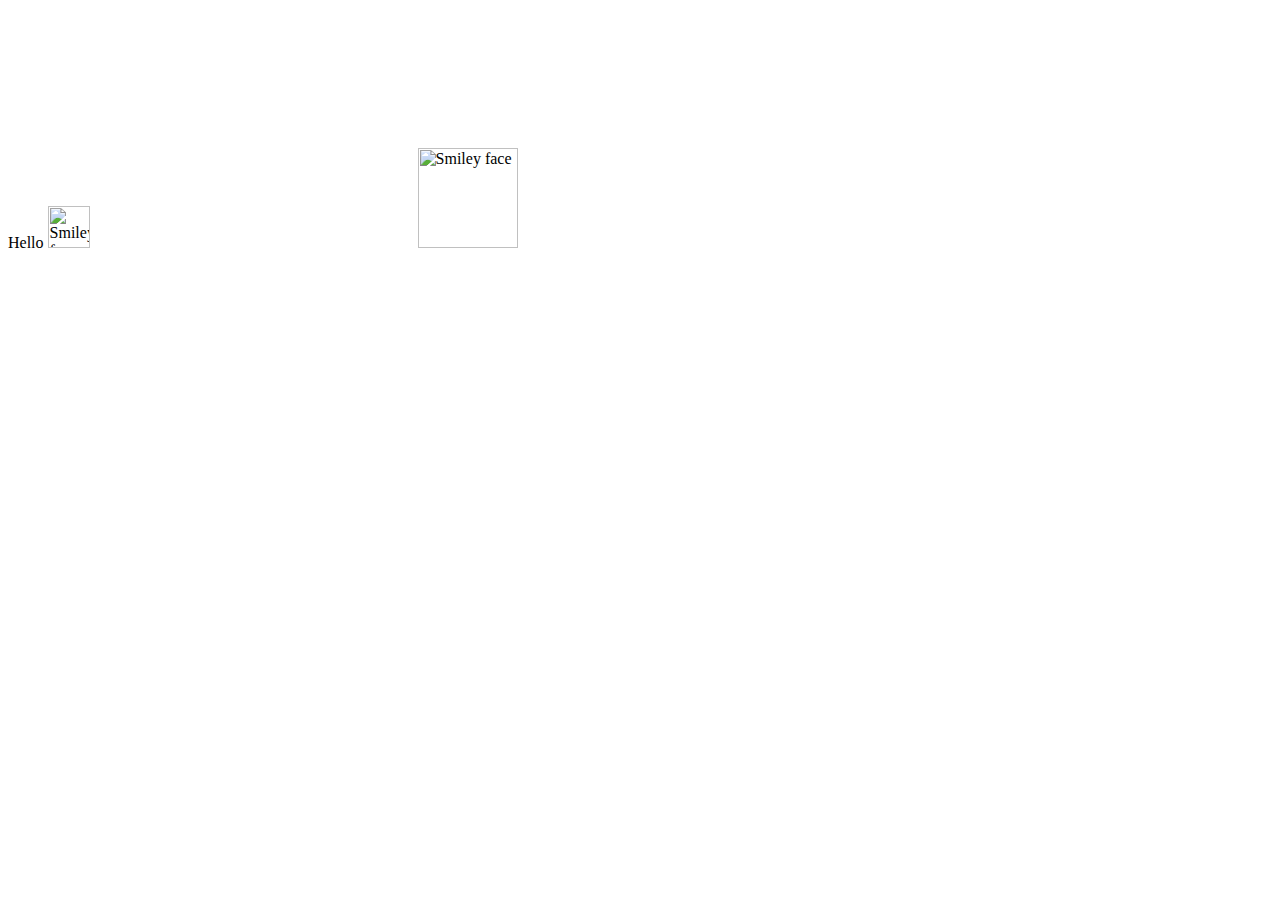
==== www/index.html @ 1d8e43df "like H" ====
<html>
<head>
<title>test</title>
<meta http-equiv="Content-Security-Policy" content="default-src 'self' data:; img-src *; media-src *; frame-src *" />

</head>
<body>

Hello
<img src="images/smiley.png" alt="Smiley face" width="42" height="42">

<video width="320" height="240">
  <source src="https://www.w3schools.com/html/mov_bbb.mp4" type="video/mp4">
  Your browser does not support the video tag.
</video>


<img src="https://www.nessma.tv/assets/news/750_375/11bf013884c7507f84a38c63302c62c460.jpg" alt="Smiley face" width="100" height="100">

<script src="cordova.js"></script>
</body>
</html>
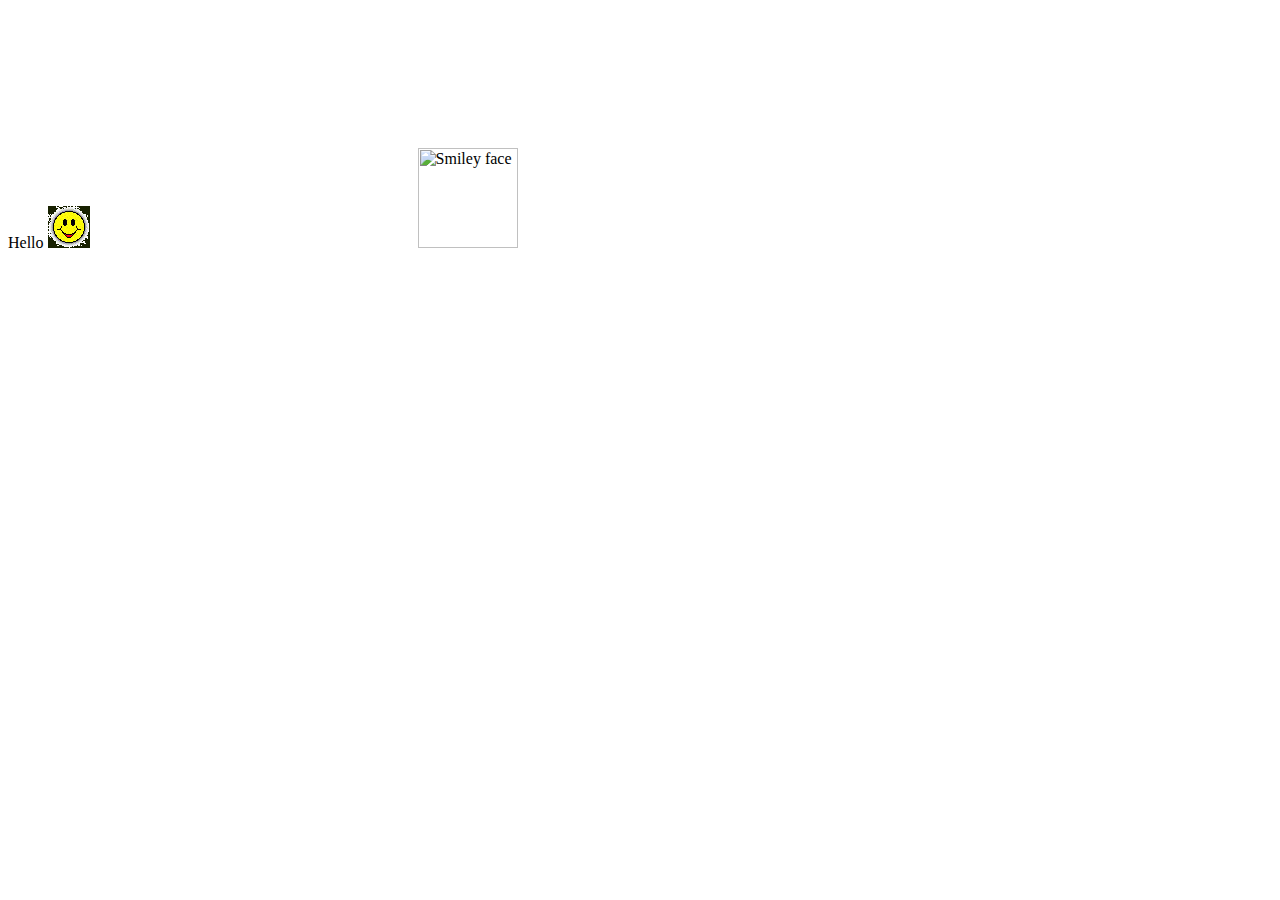
==== commit 73d42e67: "like H" ====
--- a/www/index.html
+++ b/www/index.html
@@ -7,7 +7,7 @@
 <body>
 
 Hello
-<img src="images/smiley.png" alt="Smiley face" width="42" height="42">
+<img src="img/smiley.png" alt="Smiley face" width="42" height="42">
 
 <video width="320" height="240">
   <source src="https://www.w3schools.com/html/mov_bbb.mp4" type="video/mp4">
@@ -17,6 +17,5 @@
 
 <img src="https://www.nessma.tv/assets/news/750_375/11bf013884c7507f84a38c63302c62c460.jpg" alt="Smiley face" width="100" height="100">
 
-<script src="cordova.js"></script>
 </body>
 </html>
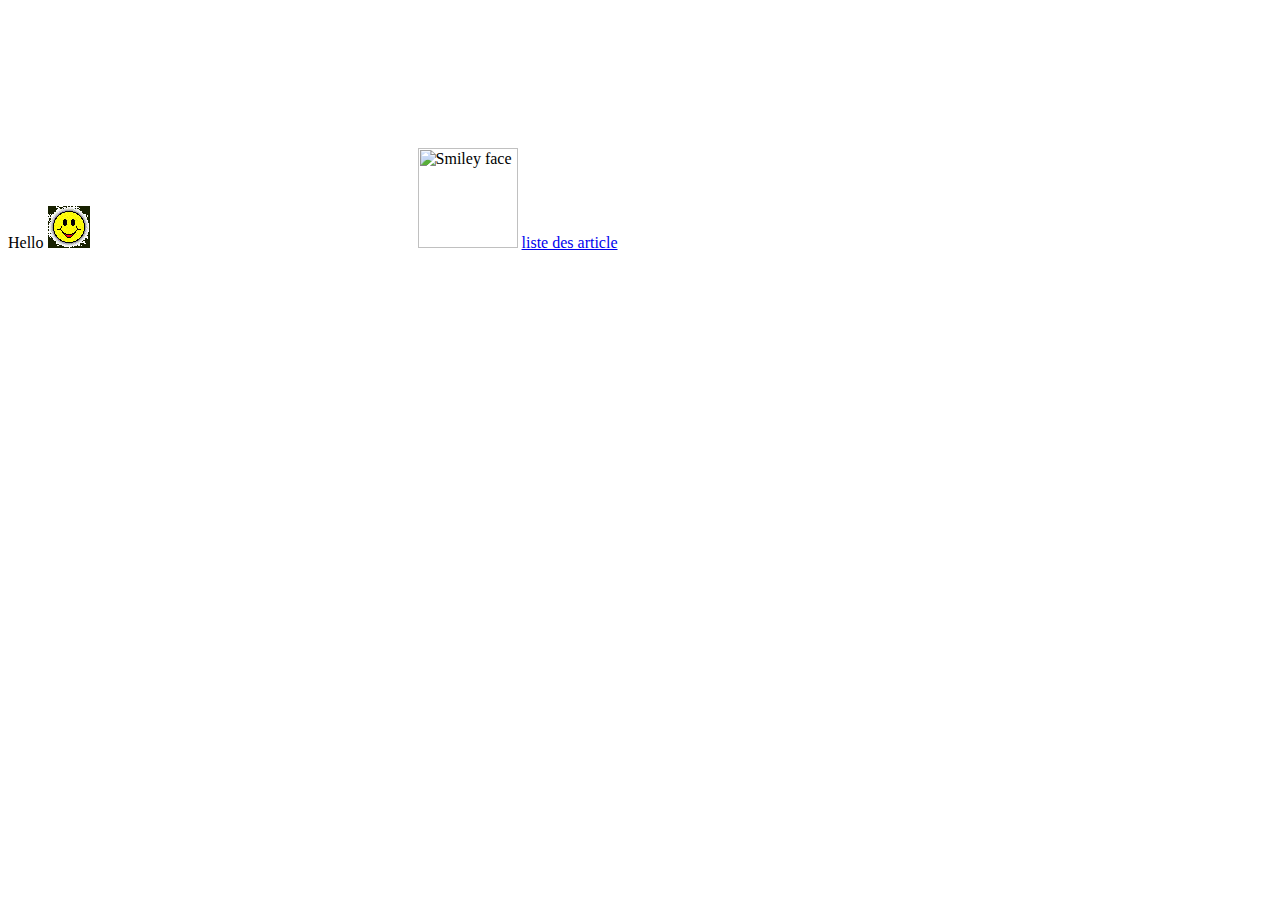
==== commit 9241a696: "test 1" ====
--- a/www/index.html
+++ b/www/index.html
@@ -17,5 +17,6 @@
 
 <img src="https://www.nessma.tv/assets/news/750_375/11bf013884c7507f84a38c63302c62c460.jpg" alt="Smiley face" width="100" height="100">
 
+<a href="page-article-list.html">liste des article</a>
 </body>
 </html>
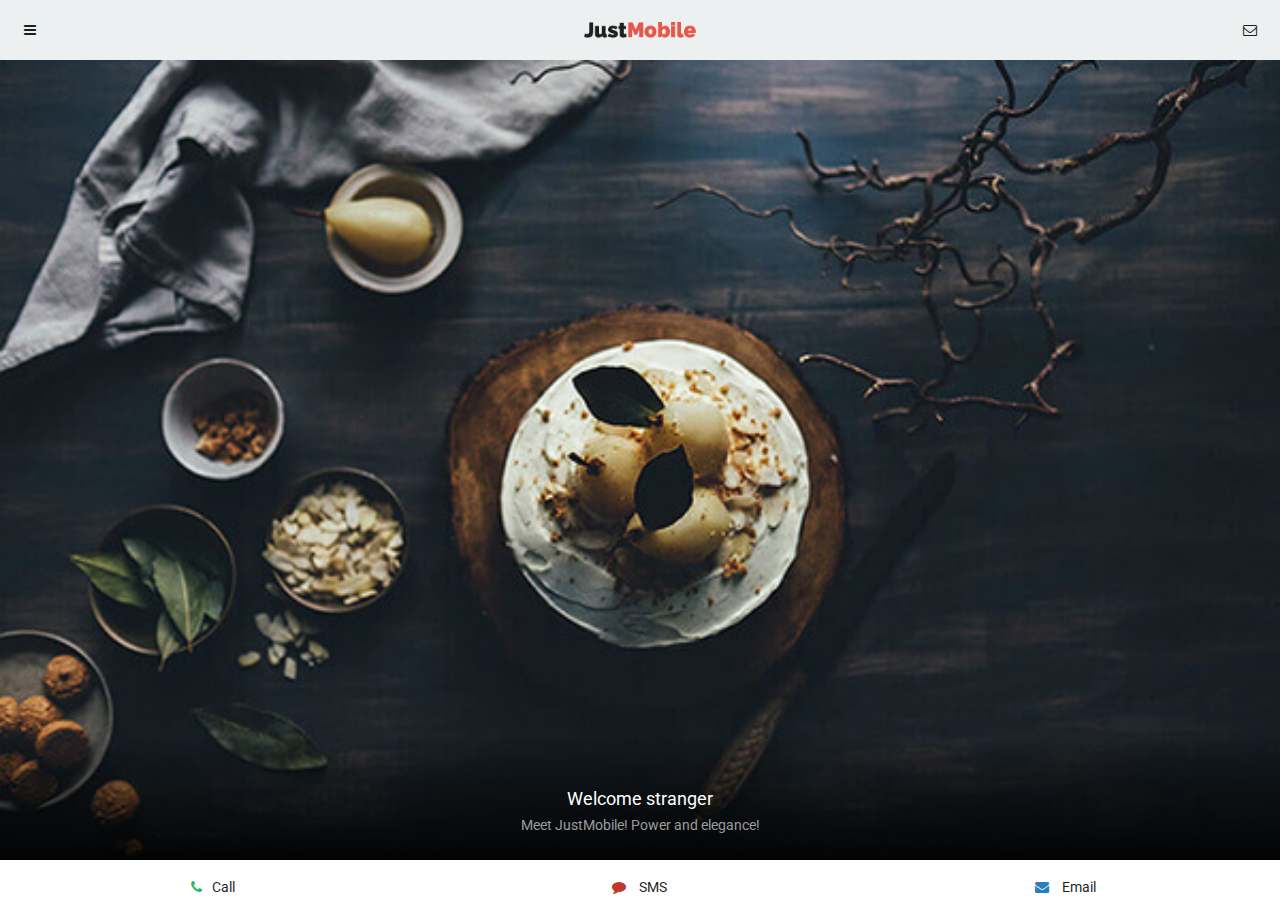
==== commit e7c6815f: "test 1" ====
--- a/www/index.html
+++ b/www/index.html
@@ -1,22 +1,603 @@
-<html>
+<!DOCTYPE HTML>
 <head>
-<title>test</title>
-<meta http-equiv="Content-Security-Policy" content="default-src 'self' data:; img-src *; media-src *; frame-src *" />
-
+<meta http-equiv="Content-Type" content="text/html; charset=utf-8" />
+<meta name="viewport" content="user-scalable=no, initial-scale=1.0, maximum-scale=1.0 minimal-ui" />
+<meta name="apple-mobile-web-app-capable" content="yes" />
+<meta name="apple-mobile-web-app-status-bar-style" content="black">
+
+<link rel="icon" type="image/png" href="images/splash/android-chrome-192x192.png" sizes="192x192">
+<link rel="apple-touch-icon" sizes="196x196" href="images/splash/apple-touch-icon-196x196.png">
+<link rel="apple-touch-icon" sizes="180x180" href="images/splash/apple-touch-icon-180x180.png">
+<link rel="apple-touch-icon" sizes="152x152" href="images/splash/apple-touch-icon-152x152.png">
+<link rel="apple-touch-icon" sizes="144x144" href="images/splash/apple-touch-icon-144x144.png">
+<link rel="apple-touch-icon" sizes="120x120" href="images/splash/apple-touch-icon-120x120.png">
+<link rel="apple-touch-icon" sizes="114x114" href="images/splash/apple-touch-icon-114x114.png">
+<link rel="apple-touch-icon" sizes="76x76" href="images/splash/apple-touch-icon-76x76.png">
+<link rel="apple-touch-icon" sizes="72x72" href="images/splash/apple-touch-icon-72x72.png">
+<link rel="apple-touch-icon" sizes="60x60" href="images/splash/apple-touch-icon-60x60.png">
+<link rel="apple-touch-icon" sizes="57x57" href="images/splash/apple-touch-icon-57x57.png">
+<link rel="icon" type="image/png" href="images/splash/favicon-96x96.png" sizes="96x96">
+<link rel="icon" type="image/png" href="images/splash/favicon-32x32.png" sizes="32x32">
+<link rel="icon" type="image/png" href="images/splash/favicon-16x16.png" sizes="16x16">
+<link rel="shortcut icon" href="images/splash/favicon.ico" type="image/x-icon" />
+<link href='https://fonts.googleapis.com/css?family=Roboto:400,100,100italic,300,300italic,400italic,500,500italic,700,700italic,900,900italic' rel='stylesheet' type='text/css'>
+    
+<title>Epsilon 5.0</title>
+
+<link rel="stylesheet" type="text/css" href="styles/style.css">
+<link rel="stylesheet" type="text/css" href="styles/menu.css">
+<link rel="stylesheet" type="text/css" href="styles/framework.css">
+<link rel="stylesheet" type="text/css" href="styles/font-awesome.css">
+
+<script type="text/javascript" src="scripts/jquery.js"></script>
+<script type="text/javascript" src="scripts/plugins.js"></script>
+<script type="text/javascript" src="scripts/custom.js"></script>
 </head>
+
 <body>
-
-Hello
-<img src="img/smiley.png" alt="Smiley face" width="42" height="42">
-
-<video width="320" height="240">
-  <source src="https://www.w3schools.com/html/mov_bbb.mp4" type="video/mp4">
-  Your browser does not support the video tag.
-</video>
-
-
-<img src="https://www.nessma.tv/assets/news/750_375/11bf013884c7507f84a38c63302c62c460.jpg" alt="Smiley face" width="100" height="100">
-
-<a href="page-article-list.html">liste des article</a>
-</body>
-</html>
+<div class="gallery-fix"></div><!-- Fix Gallery next/prev error on Android -->
+<div class="sidebar-tap-close"></div><!-- Overlay for content to close Sidebar -->
+    
+<div class="header-fixed header-light">
+    <a href="#" class="header-icon-1 open-left-sidebar"><i class="fa fa-navicon"></i></a>
+    <a href="index.html" class="header-logo"></a>
+    <a href="#" class="header-icon-4 open-right-sidebar"><i class="fa fa-envelope-o"></i></a>
+</div>
+        
+<div class="sidebar-left sidebar-light">
+    <div class="sidebar-scroll">
+        <div class="sidebar-header">
+            <a href="#" class="sidebar-logo"></a>
+        </div>        
+        <div class="sidebar-menu"> 
+            <a class="menu-item border-menu-white active-item" href="index.html">
+                <i class="fa fa-star-o"></i>
+                نتائج المباريات
+                <i class="fa fa-circle"></i>  
+            </a> 
+			<a class="menu-item border-menu-orange" href="index-news.html"><!-- active-item -->
+                <i class="fa fa-youtube-play"></i>
+                أخبار الرياضة الوطنية
+                <i class="fa fa-circle"></i>
+            </a>
+			<a class="menu-item border-menu-orange" href="news-article-1.html"><!-- active-item -->
+                <i class="fa fa-youtube-play"></i>
+                أخبار الرياضة العالمية
+                <i class="fa fa-circle"></i>
+            </a>
+			<a class="menu-item border-menu-orange" href="pageapp-timeline-1.html"><!-- active-item -->
+                <i class="fa fa-youtube-play"></i>
+                البرمجة الأسبوعية
+                <i class="fa fa-circle"></i>
+            </a>
+			<div class="sidebar-divider">
+				Let's get social
+			</div>
+            <a class="menu-item border-menu-sun" href="page-contact.html"><!-- active-item -->
+                <i class="fa fa-envelope-o"></i>
+                اتصل بنا
+                <i class="fa fa-circle"></i>
+            </a>
+			<a class="menu-item border-menu-yellow" href="#">
+                <i class="fa fa-facebook"></i>
+                Facebook
+                <i class="fa fa-circle"></i>                        
+            </a>
+			<!--
+            <a class="close-sidebar menu-item border-menu-yellow" href="#">
+                <i class="fa fa-times"></i>
+                Close
+                <i class="fa fa-circle"></i>
+            </a>
+			-->
+        </div>    
+        <em class="sidebar-copyright">Copyright 2019. All Rights Reserved</em>
+    </div>
+</div>
+
+
+<!--      
+<div class="sidebar-right sidebar-light">
+    <div class="sidebar-scroll">
+        <div class="sidebar-header">
+            <a href="#" class="sidebar-logo"></a>
+        </div>       
+        <div class="sidebar-divider">
+            Let's get social
+        </div>
+        <div class="sidebar-menu">
+            <a class="menu-item border-menu-yellow" href="#">
+                <i class="fa fa-facebook"></i>
+                Facebook
+                <i class="fa fa-circle"></i>                        
+            </a>            
+            <a class="menu-item border-menu-lime" href="#">
+                <i class="fa fa-twitter"></i>
+                Twitter
+                <i class="fa fa-circle"></i>                        
+            </a>            
+            <a class="menu-item border-menu-green" href="#">
+                <i class="fa fa-google-plus"></i>
+                Google 
+                <i class="fa fa-circle"></i>                        
+            </a>       
+            <a class="menu-item border-menu-teal" href="#">
+                <i class="fa fa-linkedin"></i>
+                LinkedIn 
+                <i class="fa fa-circle"></i>                        
+            </a>             
+            <a class="menu-item border-menu-sky" href="#">
+                <i class="fa fa-youtube-play"></i>
+                YouTube 
+                <i class="fa fa-circle"></i>                        
+            </a>   
+            <a class="menu-item border-menu-blue" href="#">
+                <i class="fa fa-pinterest-p"></i>
+                Pinterest 
+                <i class="fa fa-circle"></i>                        
+            </a>             
+            <a class="menu-item border-menu-purple" href="#">
+                <i class="fa fa-instagram"></i>
+                Instagram 
+                <i class="fa fa-circle"></i>                        
+            </a>               
+            <a class="menu-item border-menu-red" href="#">
+                <i class="fa fa-phone"></i>
+                Call Us
+                <i class="fa fa-circle"></i>                        
+            </a>            
+            <a class="menu-item border-menu-dawn" href="#">
+                <i class="fa fa-skype"></i>
+                Skype Us
+                <i class="fa fa-circle"></i>                        
+            </a>            
+            <a class="menu-item border-menu-orange" href="#">
+                <i class="fa fa-envelope-o"></i>
+                Mail Us 
+                <i class="fa fa-circle"></i>                        
+            </a>            
+        </div>
+        <div class="sidebar-divider">
+            SEND US A MESSAGE
+        </div>
+        <div class="sidebar-contact border-menu-dark">
+            <div class="sidebar-form contact-form no-bottom">
+                <p>
+                   Your message is important to us, and we'll get back to you in tops 48 hours
+                </p>
+                <div class="formSuccessMessageWrap" id="formSuccessMessageWrap">
+                    Awesome! We'll get back to you!
+                </div>
+                <form action="php/contact.php" method="post" class="contactForm" id="contactForm">
+                    <fieldset>
+                        <div class="formValidationError" id="contactNameFieldError">Name is required!</div>             
+                        <div class="formValidationError" id="contactEmailFieldError">Mail address required!</div> 
+                        <div class="formValidationError" id="contactEmailFieldError2">Mail address must be valid!</div> 
+                        <div class="formValidationError" id="contactMessageTextareaError">Message field is empty!</div>   
+                        <div class="formFieldWrap">
+                            <input onfocus="if (this.value=='Name') this.value = ''" onblur="if (this.value=='') this.value = 'Name'" type="text" name="contactNameField" value="Name" class="contactField requiredField" id="contactNameField"/>
+                        </div>
+                        <div class="formFieldWrap">
+                            <input onfocus="if (this.value=='Email') this.value = ''" onblur="if (this.value=='') this.value = 'Email'" type="text" name="contactEmailField" value="Email" class="contactField requiredField requiredEmailField" id="contactEmailField"/>
+                        </div>
+                        <div class="formTextareaWrap">
+                            <textarea onfocus="if (this.value=='Message') this.value = ''" onblur="if (this.value=='') this.value = 'Message'" name="contactMessageTextarea" class="contactTextarea requiredField" id="contactMessageTextarea">Message</textarea>
+                        </div>
+                        <div class="formSubmitButtonErrorsWrap">
+                            <input type="submit" class="buttonWrap button button-green contactSubmitButton no-bottom" id="contactSubmitButton" value="SUBMIT" data-formId="contactForm"/>
+                        </div>
+                    </fieldset>
+                </form>       
+            </div>
+        </div>
+        <em class="sidebar-copyright">Copyright 2016. All Rights Reserved</em>        
+    </div>
+</div>      
+-->            
+<div id="page-content">
+    <div id="page-content-scroll"><!--Enables this element to be scrolled -->        
+        <div class="header-clear"></div>
+
+        <div class="homepage-slider no-bottom">
+            <div class="swiper-wrapper">
+                <div class="swiper-slide">
+                    <img class="responsive-image" src="images/pictures/1.jpg" alt="img">
+                    <div class="slider-caption">
+                        <h3 class="center-text">Welcome stranger</h3>
+                        <p class="center-text">Meet JustMobile! Power and elegance!</p>
+                    </div>
+                    <div class="overlay"></div>
+                </div>
+                <div class="swiper-slide">
+                    <img class="responsive-image" src="images/pictures/2.jpg" alt="img">
+                    <div class="slider-caption">
+                        <h3 class="left-text">Tons of features</h3>
+                        <p class="left-text">Just a copy and paste away, easy to use!!</p>
+                    </div>
+                    <div class="overlay"></div>
+                </div>
+                <div class="swiper-slide">
+                    <img class="responsive-image" src="images/pictures/3.jpg" alt="img">
+                    <div class="slider-caption">
+                        <h3 class="right-text">Clean code</h3>
+                        <p class="right-text">Use it as a site template or convert it to an app</p>
+                    </div>
+                    <div class="overlay"></div>
+                </div>
+            </div>
+        </div>
+        
+        <div class="call-to-action full-bottom">
+            <a href="#"><i class="fa fa-phone color-green-dark"></i>Call</a>
+            <a href="#"><i class="fa fa-comment color-red-dark"></i> SMS</a>
+            <a href="#"><i class="fa fa-envelope color-blue-dark"></i> Email</a>
+            <div class="clear"></div>
+        </div>
+        
+        <div class="content">
+            <h4 class="center-text bold">Elegantly powerful!</h4>
+            <p class="boxed-text center-text half-bottom">
+                Fully featured, with elements made for your fingertips, we build for 
+                quality with beautiful user interfaces and intuitive 
+                user experiences!
+            </p>            
+            <div class="social-center full-bottom">
+                <a href="#" class="scale-hover"><i class="fa fa-facebook facebook-color"></i></a>
+                <a href="#" class="scale-hover"><i class="fa fa-google-plus google-color"></i></a>
+                <a href="#" class="scale-hover"><i class="fa fa-twitter twitter-color"></i></a>
+                <div class="clear"></div>
+            </div>    
+            <div class="decoration"></div>
+        </div>
+        
+        <div class="content-strip">
+            <div class="strip-content">
+                <h4>We build for you!</h4>
+                <p>Quality, features, performance!</p>
+                <i class="fa fa-hand-peace-o"></i>
+            </div>
+            <div class="overlay"></div>
+            <img class="preload-image" data-original="images/pictures/1.jpg" alt="img">
+        </div>
+        
+        <div class="content">                       
+            <div class="one-half-responsive">
+                <h5 class="has-icon bold"><i class="fa fa-bolt color-red-dark"></i>Built for Lightning Speed</h5>
+                <p>
+                    We've build the item using the latest loading and compression techniques that guarantee fast loading without sacrificing performance!
+                </p>
+            </div>            
+            <div class="one-half-responsive last-column">
+                <h5 class="has-icon bold"><i class="fa fa-rocket color-blue-dark"></i>Performance Monster!</h5>
+                <p>
+                    All transitions possible have been translated to use your mobile device's hardware acceleration capabilites to deliver maximum smoothness! 
+                </p>
+            </div>
+            <div class="one-half-responsive">
+                <h5 class="has-icon bold"><i class="fa fa-star color-red-dark"></i>Elite Author, Niece Leader</h5>
+                <p>
+                    We're the lead developer of Mobile and Tablet templates on the Envato marketplace, and Elite Authors. We place quality first!
+                </p>
+            </div>
+            <div class="one-half-responsive last-column">
+                <h5 class="has-icon bold"><i class="fa fa-leaf color-green-dark"></i>Documented for Everyone</h5>
+                <p>
+                    We know not all our customers are code gurus, so we use the simplest code powered by the best documentations you'll find on the market! 
+                </p>
+            </div>
+            <div class="decoration"></div>
+        </div>
+        
+        <div class="content-strip">
+            <div class="strip-content">
+                <h4>Feature filled</h4>
+                <p>Everything is here for you</p>
+                <i class="fa fa-diamond"></i>
+            </div>
+            <div class="overlay"></div>
+            <img class="preload-image" data-original="images/pictures/2.jpg" alt="img">
+        </div>
+        
+        <div class="column-left one-half-responsive">
+            <img class="preload-image" data-original="images/pictures/1t.jpg" alt="img">
+            <h4 class="bold">Pages made to rock</h4>
+            <p>
+                We've added all the pages you need, from 404 and countdown pages to simple
+                logins and registers. Even  news and store template if you want to convert to a CMS!
+            </p>
+        </div>        
+        <div class="decoration hide-if-responsive"></div>
+        <div class="column-right one-half-responsive last-column">
+            <img class="preload-image" data-original="images/pictures/2t.jpg" alt="img">
+            <h4 class="bold">Application Styled</h4>
+            <p>
+                If you wish to convert our page to an app, we have a special section called App Styled which 
+                use default pages in a native application design for your app!
+            </p>
+        </div>        
+        <div class="decoration hide-if-responsive"></div>
+        <div class="column-left one-half-responsive">
+            <img class="preload-image" data-original="images/pictures/3t.jpg" alt="img">
+            <h4 class="bold">PhoneGap & Cordova Ready</h4>
+            <p>
+                We're using HTML and CSS, clean code, for you to easily be able to convert our item
+                to an application! Conversion is done by yourself! The item is a site template as is.
+            </p>
+        </div>        
+        <div class="decoration hide-if-responsive"></div>
+        <div class="column-right one-half-responsive last-column">
+            <img class="preload-image" data-original="images/pictures/0t.jpg" alt="img">
+            <h4 class="bold">Choose your own style!</h4>
+            <p>
+                All navigation patterns and possible home screen combinations have been added to 
+                JustMobile to ensure you'll get the best experience possible for your style!
+            </p>
+        </div>
+        <div class="clear"></div>
+
+        <div class="content"><div class="decoration"></div></div>
+        
+        <div class="content-strip">
+            <div class="strip-content">
+                <h4>A few more things!</h4>
+                <p>We got you covered, all the way!</p>
+                <i class="fa fa-list"></i>
+            </div>
+            <div class="overlay"></div>
+            <img class="preload-image" data-original="images/pictures/3.jpg" alt="img">
+        </div>
+        
+        <div class="content">
+            <div class="decoration"></div>
+            <div class="container no-bottom">
+                <div class="one-half-responsive">
+                    <img data-original="images/demo_img.png" class="preload-image responsive-image full-bottom" alt="img">
+                </div>
+                <div class="decoration hide-if-responsive"></div>
+                <div class="one-half-responsive last-column">
+                    <div class="one-half">
+                        <ul class="font-icon-list larger-font no-bottom">
+                            <li><i class="fa fa-user"></i>User List</li> 
+                            <li><i class="fa fa-refresh"></i>Activity Feed</li> 
+                            <li><i class="fa fa-calendar-o"></i>Calendar Page</li> 
+                            <li><i class="fa fa-file-o"></i>Coverpage</li> 
+                            <li><i class="fa fa-bold"></i>Typography</li> 
+                            <li><i class="fa fa-flash"></i>jQuery</li> 
+                            <li><i class="fa fa-home"></i>Landing Page</li> 
+                            <li><i class="fa fa-exclamation"></i>404 Page</li> 
+                            <li><i class="fa fa-clock-o"></i>Soon Page</li> 
+                            <li><i class="fa fa-navicon"></i>Timeline Page</li> 
+                            <li><i class="fa fa-file-o"></i>Coverpage</li> 
+                            <li><i class="fa fa-lock"></i>Login Page</li> 
+                        </ul>
+                    </div>
+                    <div class="one-half last-column">
+                        <ul class="font-icon-list larger-font no-bottom">
+                            <li><i class="fa fa-power-off"></i>CSS3 Buttons</li> 
+                            <li><i class="fa fa-comment-o"></i>Chat Bubbles</li> 
+                            <li><i class="fa fa-apple"></i>OS Detection</li> 
+                            <li><i class="fa fa-toggle-on"></i>OS Toggles</li> 
+                            <li><i class="fa fa-share-alt"></i>Share Boxes</li> 
+                            <li><i class="fa fa-pie-chart"></i>Charts & Pies</li> 
+                            <li><i class="fa fa-warning"></i>Updates Page</li> 
+                            <li><i class="fa fa-youtube-play"></i>Videos Page</li> 
+                            <li><i class="fa fa-envelope-o"></i>Contact Page</li> 
+                            <li><i class="fa fa-pencil"></i>Blog Template</li> 
+                            <li><i class="fa fa-picture-o"></i>Portfolio Page</li> 
+                            <li><i class="fa fa-camera full-bottom"></i>Gallery Page</li> 
+                        </ul>
+                    </div> 
+                </div>
+            </div>
+            <div class="decoration"></div>
+        </div>
+            
+        <div class="content-strip strip-button">
+            <div class="strip-content">
+                <h4>Still not convinced?</h4>
+                <p> We’re 100% percent PhoneGap Compatible so if you want to build a mobile app, JustMobile is the site template for you!!</p>
+                <a href="#" class="scale-hover">Read More</a>
+            </div>
+            <div class="overlay"></div>
+            <img class="preload-image" data-original="images/pictures/3.jpg" alt="img">
+        </div>
+        
+        <div class="content"><div class="decoration"></div></div>
+        
+        <div class="quote-slider full-bottom">
+            <div class="swiper-wrapper">
+                <div class="swiper-slide">
+                    <h4>
+                        Great all around product, with some of the best documentation I have ever seen. Really thorough and easy to follow! 
+                        Also the support responsiveness is really fantastic. Extremely happy with everything. Thanks again!
+                    </h4>
+                    <em>
+                        <i class="fa fa-star"></i>
+                        <i class="fa fa-star"></i>
+                        <i class="fa fa-star"></i>
+                        <i class="fa fa-star"></i>
+                        <i class="fa fa-star"></i>
+                    </em>
+                    <a href="#">ChrisPizzoDesign - ThemeForest</a>
+                </div>
+                <div class="swiper-slide">
+                    <h4>
+                        Exceptional theme. Completely customisable, the best customer service I've ever had from a theme/plugin. Not only are 
+                        they fast but polite and don't make you feel like a doofus even when you are probably being one.                        
+                    </h4>
+                    <em>
+                        <i class="fa fa-star"></i>
+                        <i class="fa fa-star"></i>
+                        <i class="fa fa-star"></i>
+                        <i class="fa fa-star"></i>
+                        <i class="fa fa-star"></i>
+                    </em>
+                    <a href="#">larzick27 - ThemeForest</a>
+                </div>
+                <div class="swiper-slide">
+                    <h4>
+                        One of the best themes I've used so far and is very well documented, coded and very clean. Got it intergrated with 
+                        wordpress in less than an hour! But this is an amazing template built with a load of features!
+                    </h4>
+                    <em>
+                        <i class="fa fa-star"></i>
+                        <i class="fa fa-star"></i>
+                        <i class="fa fa-star"></i>
+                        <i class="fa fa-star"></i>
+                        <i class="fa fa-star"></i>
+                    </em>
+                    <a href="#">ramseycosay18 - ThemeForest</a>
+                </div>
+            </div>
+        </div>
+        
+        <div class="content-strip">
+            <div class="strip-content">
+                <h4>Meet our Team</h4>
+                <p>The guys behind the magic!</p>
+                <i class="fa fa-user"></i>
+            </div>
+            <div class="overlay"></div>
+            <img class="preload-image" data-original="images/pictures/0.jpg" alt="img">
+        </div>
+        
+        <div class="staff-slider">
+            <div class="swiper-wrapper">
+                <div class="swiper-slide staff-item">
+                    <img class="scale-hover" src="images/pictures/1t.jpg" alt="img">
+                    <h3>John Doe</h3>
+                    <em class="color-red-dark">Professional Freelancer</em>
+                    <p>
+                        Lorem ipsum dolor sit amet, consectetur adipiscing elit. 
+                        Aliquam at imperdiet enim, ut laoreet dolor. Maecenas 
+                        vitae nibh in sapien vehicula fermentum id vitae lorem.    
+                    </p>
+                    <div class="staff-icons staff-icons-three">
+                        <a class="social-ball facebook-color scale-hover" href="#"><i class="fa fa-facebook"></i></a>
+                        <a class="social-ball google-color scale-hover" href="#"><i class="fa fa-google-plus"></i></a>
+                        <a class="social-ball twitter-color scale-hover" href="#"><i class="fa fa-twitter"></i></a>
+                    </div>   
+                </div>
+                <div class="swiper-slide staff-item">
+                    <img class="scale-hover" src="images/pictures/2t.jpg" alt="img">
+                    <h3>Alexander Joe</h3>
+                    <em class="color-green-dark">Software Manager</em>
+                    <p>
+                        Lorem ipsum dolor sit amet, consectetur adipiscing elit. 
+                        Aliquam at imperdiet enim, ut laoreet dolor. Maecenas 
+                        vitae nibh in sapien vehicula fermentum id vitae lorem.    
+                    </p>
+                    <div class="staff-icons staff-icons-three">
+                        <a class="social-ball facebook-color scale-hover" href="#"><i class="fa fa-facebook"></i></a>
+                        <a class="social-ball phone-color scale-hover" href="#"><i class="fa fa-phone"></i></a>
+                        <a class="social-ball twitter-color scale-hover" href="#"><i class="fa fa-twitter"></i></a>
+                    </div>
+                </div>                    
+                <div class="swiper-slide staff-item">
+                    <img class="scale-hover" src="images/pictures/3t.jpg" alt="img">
+                    <h3>Vitor Hidden</h3>
+                    <em class="color-orange-dark">Support Staff</em>
+                    <p>
+                        Lorem ipsum dolor sit amet, consectetur adipiscing elit. 
+                        Aliquam at imperdiet enim, ut laoreet dolor. Maecenas 
+                        vitae nibh in sapien vehicula fermentum id vitae lorem.    
+                    </p>
+                    <div class="staff-icons staff-icons-two">
+                        <a class="social-ball phone-color scale-hover" href="#"><i class="fa fa-phone"></i></a>
+                        <a class="social-ball mail-color scale-hover" href="#"><i class="fa fa-envelope-o"></i></a>
+                    </div>
+                </div>
+            </div>
+            <a class="next-staff-slider" href="#"><i class="fa fa-angle-right"></i></a>
+            <a class="prev-staff-slider" href="#"><i class="fa fa-angle-left"></i></a>
+        </div>
+        
+        <div class="content"><div class="decoration"></div></div>
+        
+        <div class="content-fullscreen coverflow-strip">
+            <h3 class="no-bottom">Featured Product</h3>
+            <em class="small-text color-red-dark center-text">In an awesome coverflow slider!</em>
+            <div class="coverflow-thumbnails">
+                <div class="swiper-wrapper">
+                    <div class="swiper-slide" style="background-image:url(images/pictures/0t.jpg)"></div>
+                    <div class="swiper-slide" style="background-image:url(images/pictures/1t.jpg)"></div>
+                    <div class="swiper-slide" style="background-image:url(images/pictures/2t.jpg)"></div>
+                    <div class="swiper-slide" style="background-image:url(images/pictures/3t.jpg)"></div>
+                </div>
+            </div>
+            <p class="boxed-text">
+                It’s official, new operating systems and mobile devices now 
+                all support full CSS3 Support. So most of the effects that 
+                needed jQuery we can now accomplish using CSS3 Transitions. 
+                Faster, smoother, better, and much lighter CPU’s.
+                <a href="#" class="button button-green button-center full-bottom">Read More</a>
+            </p>
+        </div>
+
+        <div class="content">
+            <div class="decoration"></div>
+            <h4 class="center-text">There's <span class="color-red-dark">much more</span> to see!</h4>
+            <p class="boxed-text-large center-text">
+                Open the navigation and check all the pages we have to offer, we're packing almost 100 pages filled
+                with incredibly awesome, stable, perfromance enhanced, instant loading pages just for you!
+            </p>            
+            <a href="#" class="button button-center button-red open-left-sidebar">Show me!</a>
+            <div class="decoration"></div>
+        </div>
+        
+        <div class="footer footer-light">
+            <div class="footer-content">
+                <a href="#" class="footer-logo"></a>
+                <p class="footer-text">
+                    We aim to simplify your life by creating a beautiful and simple product that's feature rich and easy to use!
+                </p>
+            </div>
+            <div class="footer-socials">
+                <a href="#" class="scale-hover facebook-color"><i class="fa fa-facebook"></i></a>
+                <a href="#" class="scale-hover twitter-color"><i class="fa fa-twitter"></i></a>
+                <a href="#" class="scale-hover google-color"><i class="fa fa-google-plus"></i></a>
+                <a href="#" class="scale-hover phone-color"><i class="fa fa-phone"></i></a>
+                <a href="#" class="scale-hover mail-color show-share-bottom"><i class="fa fa-refresh"></i></a>
+                <a href="#" class="scale-hover bg-night-dark back-to-top"><i class="fa fa-angle-up"></i></a>
+                <div class="clear"></div>
+            </div>
+            <p class="footer-strip">Copyright <span id="copyright-year"></span> Enabled. All Rights Reserved</p>
+        </div>
+        <div class="footer-clear disabled"></div>
+    </div>
+    
+    <a href="#" class="back-to-top-badge"><i class="fa fa-caret-up"></i>Back to top</a>
+</div>
+    
+<!--Social Share Items. Leave at the bottom -->
+<div class="share-bottom share-light">
+    <h3>Share Page</h3>
+    <div class="share-socials-bottom">
+        <a href="https://www.facebook.com/sharer/sharer.php?u=http://www.themeforest.net/">
+            <i class="fa fa-facebook facebook-color"></i>
+            Facebook
+        </a>
+        <a href="https://twitter.com/home?status=Check%20out%20ThemeForest%20http://www.themeforest.net">
+            <i class="fa fa-twitter twitter-color"></i>
+            Twitter
+        </a>
+        <a href="https://plus.google.com/share?url=http://www.themeforest.net">
+            <i class="fa fa-google-plus google-color"></i>
+            Google
+        </a>
+        <a href="https://pinterest.com/pin/create/button/?url=http://www.themeforest.net/&media=https://0.s3.envato.com/files/63790821/profile-image.jpg&description=Themes%20and%20Templates">
+            <i class="fa fa-pinterest-p pinterest-color"></i>
+            Pinterest
+        </a>
+        <a href="sms:">
+            <i class="fa fa-comment-o sms-color"></i>
+            Text
+        </a>
+        <a href="mailto:?&subject=Check this page out!&body=http://www.themeforest.net">
+            <i class="fa fa-envelope-o mail-color"></i>
+            Email
+        </a>
+        <div class="clear"></div>
+    </div>
+</div>
+</body>--- a/www/styles/style.css
+++ b/www/styles/style.css
@@ -0,0 +1,619 @@
+.disabled{
+    display:none!important;
+}
+
+.has-cover #mynano{
+    top:0px!important;
+}
+
+/*Page Settings*/
+
+#page-content{
+    background-color:#FFFFFF;   
+}
+
+
+.heading-badge h3{
+    width:95px;
+    text-align:center;
+    margin-bottom:0px!important;
+    line-height:25px;
+    font-size:12px;
+    font-weight:400;
+    padding-top:3px;
+    padding-bottom:0px;
+}
+
+.heading-badge{
+    margin-bottom:20px;
+    border-width:3px!important;
+}
+
+.heading-title{
+    text-align:center;
+    font-size:19px;
+    font-weight:650!important;
+    padding-bottom:10px;
+}
+
+.heading-title-large{
+    text-align:center;
+    font-size:22px;
+    font-weight:600!important;
+    padding-bottom:10px;
+}
+
+.heading-style p{
+    width:90%!important;
+    margin-left:auto;
+    margin-right:auto;
+}
+
+.heading-style .line{
+    z-index:1;
+    width:280px;
+    margin-left:auto;
+    margin-right:auto;
+    margin-top:25px;
+    margin-bottom:25px;
+    display:block;
+    height: 1px;
+    background: black;
+    background: -webkit-gradient(linear, 0 0, 100% 0, from(#ececec), to(#ececec), color-stop(50%, rgba(0,0,0,0.2)));
+    background: gradient(linear, 0 0, 100% 0, from(#ececec), to(#ececec), color-stop(50%, rgba(0,0,0,0.2)));
+}
+
+.heading-style i{
+    background-color:#FFFFFF;
+    font-size:24px;
+    height:40px;
+    width:50px;
+    text-align:center;
+    line-height:40px;
+    color:#666666;
+    position:absolute;
+    top:38px;
+    left:50%;
+    margin-left:-25px;
+    z-index:2;
+}
+
+.heading-style p{
+    width:300px;
+    text-align:center;
+    margin-left:auto;
+    margin-right:auto;
+}
+
+/*Content Strip*/
+
+.coverflow-strip{
+    background-color:#0e141b;
+    padding-left:30px;
+    padding-top:0px;
+    padding-bottom:30px;
+}
+
+.coverflow-strip h3{
+    color:#FFFFFF;
+    text-align:center;
+    padding-top:30px;
+}
+
+.coverflow-strip p{
+    color:rgba(255,255,255,0.5);
+    text-align:center;
+    margin-top:30px;
+}
+
+.coverflow-strip a{
+    margin-top:30px!important;   
+}
+
+.content-strip{
+    overflow:hidden;
+    padding-top:35px;
+    padding-bottom:30px;
+    margin-bottom:30px;
+}
+
+@media(min-width:768px){
+    .content-strip .strip-content h4{text-align:center;}
+    .content-strip .strip-content p{text-align:center;}
+    .content-strip .strip-content i{display:none;}
+    .content-strip .strip-subtitle{text-align:center; max-width:500px;  margin:0 auto;}
+}
+
+.content-strip .strip-content{
+    position:relative;
+    z-index:3;
+}
+
+.content-strip .strip-subtitle{
+    z-index:3;
+    color:#FFFFFF;
+    padding-left:30px;
+    padding-right:30px;
+    padding-top:20px;
+    margin-bottom:0px;
+}
+
+.content-strip .strip-content h4{
+    color:#FFFFFF;
+    padding-left:30px;
+    padding-right:30px;
+    font-size:20px;
+    margin-bottom:5px;
+}
+
+.content-strip .strip-content p{
+    color:rgba(255,255,255,0.6);
+    padding-left:30px;
+    padding-right:30px;
+    margin-bottom:0px;
+}
+
+.content-strip .strip-content i{
+    position:absolute;
+    right:0px;
+    height:100px;
+    top:-20px;
+    width:25px;
+    color:rgba(255,255,255,0.9);
+    line-height:93px;
+    margin-right:30px;
+    font-size:30px;
+}
+
+
+.content-strip .overlay{
+    position:absolute;
+    top:0px;
+    bottom:0px;
+    left:0px;
+    right:0px;
+    z-index:1;
+    background-color:rgba(0,0,0,0.7);
+}
+
+.content-strip img{
+    position:absolute;
+    width:150%;
+    top:0px;
+    left:0px;
+    z-index:0;
+}
+
+.strip-button h4{
+    text-align:center;
+    padding-bottom:10px
+}
+
+.strip-button p{
+    text-align:center;
+    max-width:90%;
+    margin-left:auto;
+    margin-right:auto;
+    padding-bottom:30px;
+}
+
+.strip-button a{
+    text-align:center;
+    width:130px;
+    height:40px;
+    line-height:40px;
+    color:#FFFFFF;
+    border:solid 1px rgba(255,255,255,0.5);
+    border-radius:3px;
+    margin-left:auto;
+    margin-right:auto;
+    font-size:13px;
+}
+
+.strip-button .overlay{
+    background-color:rgba(0,0,0,0.8)!important;
+}
+
+
+/*Header Search*/
+.header-search{
+    position:absolute;
+    z-index:9;
+    background-color:#FFFFFF;
+    height:50px;
+    width:100%;
+    line-height:40px;
+    -moz-transform: translateY(0px);
+    -webkit-transform: translateY(0px);
+    -o-transform: translateY(0px);
+    -ms-transform: translateY(0px);
+    transform: translateY(0px);
+    -webkit-box-shadow: 0 1px 2px 1px rgba(0,0,0,0.1);
+            box-shadow: 0 1px 2px 1px rgba(0,0,0,0.1);
+    -webkit-transition: all 250ms ease;
+    -moz-transition: all 250ms ease;
+    -ms-transition: all 250ms ease;
+    -o-transition: all 250ms ease;
+    transition: all 250ms ease;    
+}
+
+.active-search{
+    -moz-transform: translateY(60px);
+    -webkit-transform: translateY(60px);
+    -o-transform: translateY(60px);
+    -ms-transform: translateY(60px);
+    transform: translateY(60px);    
+    -webkit-transition: all 250ms ease;
+    -moz-transition: all 250ms ease;
+    -ms-transition: all 250ms ease;
+    -o-transition: all 250ms ease;
+    transition: all 250ms ease;    
+}
+
+.header-search input{
+    font-family:'Roboto', sans-serif;
+    line-height:50px;
+    color:rgba(0,0,0,0.8);
+    font-style:italic;
+    width:100%;
+    padding-left:20px;
+    padding-right:20px;
+}
+
+.header-search a{
+    width:61px;
+    height:50px;
+    line-height:50px;
+    text-align:center;
+    position:absolute;
+    right:0px;
+    top:0px;
+    color:#1f1f1f;
+}
+
+.swiper-container-horizontal{
+    overflow:hidden!important;;
+}
+
+.coverflow-thumbnails .swiper-slide {
+    background-position: center;
+    background-size: cover;
+    width: 200px;
+    height: 200px;
+    margin-top:20px;
+}
+
+
+/*Homepage Classic Settings*/
+
+.call-to-action a{
+    width:33.3%;
+    float:left;
+    text-align:center;
+    color:#1f1f1f;
+    border-bottom:solid 1px rgba(0,0,0,0.1);
+    height:55px;
+    line-height:55px;
+}
+
+.call-to-action i{
+    padding-right:10px;    
+}
+
+.social-center{
+    width:180px;
+    margin-left:auto;
+    margin-right:auto;
+}
+
+.social-center a{
+    width:40px;
+    height:40px;
+    float:left;
+    border-radius:40px;
+    margin-left:10px;
+    margin-right:10px;
+}
+
+.social-center a i{
+    width:40px;
+    height:40px;
+    line-height:40px;
+    text-align:center;
+    font-size:13px;
+    border-radius:45px;
+}
+
+.has-icon{
+    font-size:18px;
+}
+
+.has-icon i{
+    margin-right:20px;
+    width:20px;
+    text-align:center;
+}
+
+
+/*Columns*/
+
+.column-left{
+    min-height:150px;
+    margin-bottom:30px;
+    overflow:hidden;
+}
+
+.column-left img{
+    width:150px;
+    position:absolute;
+    margin-left:-75px;
+    border-radius:150px;
+}
+
+.column-left h4{
+    padding-right:20px;
+    padding-left:90px;
+    padding-bottom:0px;
+    margin-bottom:5px;
+}
+
+.column-left p{
+    padding-right:20px;
+    padding-left:90px;
+    margin-bottom:0px;
+}
+
+.column-right{
+    min-height:150px;
+    margin-bottom:30px;
+    overflow:hidden;
+}
+
+.column-right img{
+    width:150px;
+    position:absolute;
+    right:-75px;
+    border-radius:150px;
+}
+
+.column-right h4{
+    padding-left:20px;
+    padding-right:90px;
+    padding-bottom:0px;
+    margin-bottom:5px;
+}
+
+.column-right p{
+    padding-left:20px;
+    padding-right:90px;
+    margin-bottom:0px;
+}
+
+/*Quote Slider*/
+
+.quote-slider{
+    overflow:hidden;
+}
+
+.quote-slider h4{
+    font-weight:300;
+    line-height:40px;
+    text-align:center;
+    max-width:80%;
+    margin-left:auto;
+    margin-right:auto;
+}
+
+.quote-slider em{
+    margin-top:20px;
+    color:#f1c40f;
+    width:150px;
+    margin-left:auto;
+    margin-right:auto;
+    display:block;
+}
+
+.quote-slider em i{
+    font-size:18px;
+    margin-left:5px;
+    margin-right:5px;
+}
+
+.quote-slider a{
+    text-align:center;
+    font-size:12px;
+    margin-top:-5px;
+}
+
+
+/*Staff Slider*/
+
+.staff-slider{
+    overflow:hidden;
+}
+
+.staff-slider img{
+    margin-top:8px;
+    width:150px!important;
+    height:150px!important;
+    border-radius:150px;
+    margin-left:auto;
+    margin-right:auto;
+}
+
+.staff-slider h3{
+    text-align:center;
+    margin-top:20px;
+}
+
+.staff-slider em{
+    display:block;
+    text-align:center;
+    margin-top:-10px;
+    margin-bottom:10px;
+}
+
+.staff-slider p{
+    text-align:center;
+    padding-left:20px;
+    padding-right:20px;
+    margin-bottom:20px;
+}
+
+.staff-icons a{
+    margin-left:6px;
+    margin-right:6px;
+    margin-bottom:30px;
+}
+
+.staff-icons-three{
+    width:180px;
+    margin:0 auto;
+}
+
+.staff-icons-two{
+    width:120px;
+    margin:0 auto;
+}
+
+.staff-icons-one{
+    width:60px;
+    margin:0 auto;
+}
+
+
+.next-staff-slider, .next-quote-slider{
+    top:50%;
+    margin-top:-45px;
+    right:20px;
+    position:absolute;
+    z-index:9;
+    width:50px;
+    height:50px;
+    line-height:50px;
+    border-radius:50px;
+    text-align:center;
+    color:#1f1f1f;
+    transition:all 200ms ease;
+}
+
+.next-staff-slider:hover, .next-quote-slider:hover{
+    background-color:rgba(0,0,0,0.1);
+    transition:all 200ms ease;
+}
+
+.next-staff-slider i, .next-quote-slider i{
+    font-size:16px;
+    width:50px;
+    height:50px;
+    line-height:50px;
+    text-align:center;
+}
+
+.prev-staff-slider, .prev-quote-slider{
+    top:50%;
+    margin-top:-45px;
+    left:20px;
+    position:absolute;
+    z-index:9;
+    width:50px;
+    height:50px;
+    border-radius:50px;
+    line-height:50px;
+    text-align:center;
+    color:#1f1f1f;
+    transition:all 200ms ease;
+}
+
+.prev-staff-slider:hover, .prev-quote-slider:hover{
+    background-color:rgba(0,0,0,0.1);
+    transition:all 200ms ease;
+}
+
+.prev-staff-slider i, .prev-quote-slider i{
+    font-size:16px;
+    width:50px;
+    height:50px;
+    line-height:50px;
+    text-align:center;
+}
+
+.tutorial{
+    display:none;
+    position:fixed;
+    z-index:999999;
+    top:0px;
+    left:0px;
+    bottom:0px;
+    bottom:0px;
+}
+
+.tutorial-background{
+    background-color:rgba(0,0,0,0.8);
+    position:fixed;
+    top:0px;
+    left:0px;
+    right:0px;
+    bottom:0px;
+}
+
+.tutorial-text{
+    width:100%;
+    position:fixed;
+    top:50%!important;
+    z-index:99999999999;  
+    height:230px;
+    margin-top:-100px;
+}
+.tutorial h5{
+    text-align:center;
+    color:#FFFFFF;
+    font-size:20px;
+    margin-bottom:30px;
+}
+
+.tutorial p{
+    color:rgba(255,255,255,0.8);
+    width:320px;
+    text-align:center;
+    margin-left:auto;
+    margin-right:auto;
+    margin-bottom:10px;
+    font-size:13px;
+}
+
+.tutorial .small-text{
+    color:rgba(255,255,255,0.5);
+    margin-bottom:30px;
+    font-style:italic;
+    font-size:11px;
+}
+
+.tutorial i{
+    position:fixed;
+    left:50%;
+    font-size:30px;
+    margin-top:-50px;
+    color:#FFFFFF;
+    margin-left:-15px;
+}
+
+.tutorial i{    
+    animation-name: tipcookie;
+    animation-duration: 4000ms;
+    animation-timing-function: linear;
+    animation-iteration-count: infinite;
+}
+
+@keyframes tipcookie {  
+    0% {transform:translateX(0px); opacity:0.3; }   
+    10%{transform:translateX(0px); opacity:0.3; }   
+    20%{transform:translateX(-100px) rotate(-45deg); opacity:1;}    
+    30%{transform:translateX(-50px)  rotate(-45deg); opacity:1;}
+    40%{transform:translateX(0px); opacity:0.3;}       
+    60%{transform:translateX(0px); opacity:0.3;}    
+    70%{transform:translateX(100px) rotate(45deg); opacity:1;}    
+    80%{transform:translateX(50px) rotate(45deg); opacity:1;}    
+    90%{transform:translateX(0); opacity:0.3;}
+    100%{transform:translateX(0px); opacity:0.3;}
+}--- a/www/styles/menu.css
+++ b/www/styles/menu.css
@@ -0,0 +1,877 @@
+/*
+    This stylesheet features the follow elements
+    1. Header Styles
+    2. Footer Styles
+    3. Navigation Styles
+
+    We included them in an alternate CSS file to make it easier for you
+    to easily remove the features that you find unnecessary for your page
+/*
+
+/*Header Styles*/
+
+.header-dark{background-color:#0c1117; }
+.header-dark .header-icon-1{color:#FFFFFF;}
+.header-dark .header-icon-2{color:#FFFFFF;}
+.header-dark .header-icon-3{color:#FFFFFF;}
+.header-dark .header-icon-4{color:#FFFFFF;}
+.header-dark .header-logo{background-image:url(../images/logo-header.png);}
+
+.header-light{background-color:#ecf0f1; box-shadow:none!important; }
+.header-light .header-icon-1{color:#1f1f1f;}
+.header-light .header-icon-2{color:#1f1f1f;}
+.header-light .header-icon-3{color:#1f1f1f;}
+.header-light .header-icon-4{color:#1f1f1f;}
+.header-light .header-logo{background-image:url(../images/logo-header-dark.png);}
+
+.header-fixed{
+    position:fixed;
+    height:60px;
+    top:0px;
+    left:0px;
+    right:0px;
+    z-index:99;
+    -webkit-box-shadow: 0 0 5px 1px rgba(0,0,0,0.1);
+    box-shadow: 0 0 5px 1px rgba(0,0,0,0.1);
+}
+
+.header-icon-1, .header-icon-2, .header-icon-3, .header-icon-4{
+    position:absolute;
+    text-align:center;
+    line-height:60px;
+    height:60px;
+    top:0px;
+}
+
+.header-icon-1{left:0px;    width:60px;}
+.header-icon-2{left:60px;   width:40px; font-size:10px;}
+.header-icon-3{right:60px;  width:40px; font-size:10px;}
+.header-icon-4{right:0px;   width:60px;}
+
+.header-logo{
+    background-repeat: no-repeat;
+    background-size:112px 16px;
+    width:112px;
+    height:16px;
+    margin-top:22px;
+    margin-left:auto;    margin-right:auto;
+}
+.logo-to-right{margin-right:20px;}
+.logo-to-left{margin-left:20px;}
+
+/*Footer Styles*/
+.footer-dark{background-color:#0c1117;}
+.footer-dark .footer-logo{background-image:url(../images/logo-header.png);}
+.footer-dark .footer-strip{border-top:solid 1px rgba(255,255,255,0.05);}
+
+.footer-light{background-color:#ecf0f1;}
+.footer-light .footer-logo{background-image:url(../images/logo-header-dark.png);}
+.footer-light .footer-strip{border-top:solid 1px rgba(0,0,0,0.1);}
+
+.footer-logo{
+    background-repeat: no-repeat;
+    background-size:135px 20px;
+    width:135px;
+    height:20px;
+    margin-left:auto;
+    margin-right:auto;
+}
+
+.footer-content{
+    padding-top:30px;
+}
+
+.footer-links a{
+    font-size:13px;
+    line-height:40px;
+    width:50%;
+    float:left;
+    color:#666666;
+}
+
+@media(min-width:768px){
+    .footer-links a{
+        width:33.3%;   
+    }
+}
+
+.footer-links a i{
+    width:20px;
+    text-align:left;
+    color:#1f1f1f;
+}
+
+.footer .footer-strip{
+    margin-bottom:0px;
+    padding-bottom:20px;
+    padding-top:20px;
+}
+
+.footer-logo{
+    color:#FFFFFF;
+    padding-top:40px;
+    font-weight:800;
+    font-family:'Raleway', sans-serif;
+    text-align:center;
+    font-size:24px;
+}
+
+.footer-text{
+    text-align:center;
+    max-width:300px;
+    margin-left:auto;
+    margin-right:auto;
+}
+
+.footer-socials{
+    width:285px;
+    margin-left:auto;
+    margin-right:auto;
+    margin-bottom:40px;
+}
+
+.footer-socials a{
+    width:40px;
+    height:40px;
+    float:left;
+    line-height:40px;
+    text-align:center;
+    margin-left:4px;
+    margin-right:3px;
+}
+
+.footer-strip{
+    text-align:center;
+    margin-bottom:15px;
+    font-size:12px;
+    padding-top:31px!important;
+    padding-bottom:30px!important;
+}
+
+.footer-decoration{
+    height:3px;
+    width:50px;
+    margin-left:auto;
+    margin-right:auto;
+    background-color:#e34e47;
+    margin-bottom:20px;
+}
+
+/*Footer Menu*/
+
+.footer-menu-dark{background-color:#0c1117;}
+.footer-menu-dark a{color:#FFFFFF;}
+.footer-menu-light{background-color:#ecf0f1;}
+.footer-menu-light a{color:#1f1f1f;}
+.footer-menu-item{border-bottom:solid 5px #34495e;}
+.active-footer-item{border-bottom:solid 5px #27ae60;}
+
+.footer-menu{
+    position:fixed;
+    z-index:99;
+    bottom:0px;
+    width:100%;
+}
+
+.over-footer-menu{
+    bottom:75px!important;
+}
+
+.footer-clear{
+    height:66px;
+}
+
+@media(max-width:600px){
+    .footer-menu a{
+        width:20%;
+        float:left;
+        height:65px;
+        padding-top:10px;
+    }
+    
+    .footer-tablet-item{display:none;}
+}
+
+@media(min-width:600px){
+    .footer-menu a{
+        width:10%;
+        float:left;
+        height:65px;
+        padding-top:10px;
+    }
+}
+
+.footer-menu a i{
+    text-align:center;
+    display:block;
+    font-size:18px;
+}
+
+.footer-menu a em{
+    display:block;
+    text-align:center;
+    font-size:12px;
+    font-style:normal;
+}
+
+/*Sidebar*/
+
+.sidebar-dark,
+.sidebar-dark .submenu,
+.sidebar-dark .submenu .menu-item{ background-color:#0e141b!important;}
+.sidebar-dark .sidebar-logo{background-image:url(../images/logo-sidebar.png);}
+.sidebar-dark .menu-item{color:#647282; background-color:#0c1117;}
+.sidebar-dark .menu-item:hover{color:#FFFFFF!important; background-color:rgba(255,255,255,0.02)!important;}
+.sidebar-dark .menu-item i:first-child{color:#2b343f;}
+.sidebar-dark .menu-item .fa-angle-right{color:#505d6c;}
+.sidebar-dark .menu-item .fa-circle{color:#232a33;}
+.sidebar-dark .menu-number{background-color:#232a33;}
+.sidebar-dark .active-item{color:#FFFFFF;}
+.sidebar-dark .active-item i:first-child{color:#FFFFFF;}
+.sidebar-dark .submenu a{border-left:solid 5px #2c3e50;   }
+.sidebar-dark .sidebar-contact{background-color:#0c1117; padding-bottom:30px;}
+
+.sidebar-light,
+.sidebar-light .submenu,
+.sidebar-light .submenu .menu-item{background-color:#ecf0f1!important;}
+.sidebar-light .sidebar-logo{background-image:url(../images/logo-sidebar-dark.png);}
+.sidebar-light .menu-item{color:#7d8185; background-color:#e7ebec; font-weight:500}
+.sidebar-light .menu-item:hover{color:#000000!important; background-color:rgba(0,0,0,0.05)!important;}
+.sidebar-light .menu-item i:first-child{color:rgba(0,0,0,0.7);}
+.sidebar-light .menu-item .fa-angle-right{color:#505d6c;}
+.sidebar-light .menu-item .fa-circle{color:rgba(0,0,0,0.5);}
+.sidebar-light .menu-number{background-color:#232a33;}
+.sidebar-light .active-item{color:#000000; font-weight:600;}
+.sidebar-light .active-item i:first-child{color:#000000;}
+.sidebar-light .submenu a{border-right:solid 5px rgba(0,0,0,0.2);   }
+.sidebar-light .sidebar-divider{border-top:solid 2px #e7ebec!important; border-bottom:solid 2px #e7ebec!important;}
+.sidebar-light input:focus, .sidebar-light textarea:focus{color:#1f1f1f!important;}
+.sidebar-light input:hover, .sidebar-light textarea:hover{color:#1f1f1f!important;}
+.sidebar-light .sidebar-contact{background-color:#e7ebec; padding-bottom:30px;}
+
+.sidebar-header{
+    padding-top:30px;
+    padding-bottom:30px;
+}
+
+.no-sidebar-border *{
+    border-left:none!important;
+    border-right:none!important;
+}
+
+.sidebar-logo{
+    background-repeat:no-repeat;
+    width:182px;
+    height:42px;
+    background-size:182px 42px;
+    margin-left:20px;
+}
+
+.submenu .sidebar-logo{
+    margin-left:0px;
+    height:90px; /* double the height of your logo image*/
+    background-position:20px;
+    width:100%;
+}
+
+/*Material Menu*/
+
+.material-menu-dark .material-label{color:#cacaca;}
+.material-menu-dark-background{background-color:rgba(0,0,0,0.8);}
+
+.material-menu-light .material-label{color:#1f1f1f;}
+.material-menu-light-background{background-color:rgba(255,255,255,0.9);}
+
+.material-menu i{
+    line-height:45px;
+    text-align:center;
+    border-radius:45px;
+    width:45px;
+    height:45px;
+    box-shadow: 0 3px 6px rgba(0,0,0,0.06), 0 3px 6px rgba(0,0,0,0.13);
+}
+
+.material-menu a{
+    position:fixed;
+    z-index:999;  
+}
+
+.material-menu-right a{
+    right:30px;
+}
+
+.material-menu-left a i{
+    position:absolute;
+    left:30px;
+    margin-top:-45px;
+}
+
+.material-menu-left a em{
+    position:absolute;
+    width:auto;
+    left:100px;
+    margin-top:-40px;
+    height:34px;
+    line-height:20px;
+    margin-left:-10px;
+}
+
+.material-menu-deploy{bottom:20px;}
+.material-menu-close{bottom:20px; opacity:0; pointer-events:none; transition:all 250ms ease; transition-delay: 175ms;}
+.material-menu-1{bottom:80px;     opacity:0; pointer-events:none; transition:all 250ms ease; transition-delay: 150ms;}
+.material-menu-2{bottom:140px;    opacity:0; pointer-events:none; transition:all 250ms ease; transition-delay: 125ms;}
+.material-menu-3{bottom:200px;    opacity:0; pointer-events:none; transition:all 250ms ease; transition-delay: 100ms;}
+.material-menu-4{bottom:260px;    opacity:0; pointer-events:none; transition:all 250ms ease; transition-delay: 75ms;}
+.material-menu-5{bottom:320px;    opacity:0; pointer-events:none; transition:all 250ms ease; transition-delay: 50ms;}
+.material-menu-6{bottom:380px;    opacity:0; pointer-events:none; transition:all 250ms ease; transition-delay: 25ms;}
+.material-menu-background{        opacity:0; pointer-events:none; transition:all 250ms ease; transition-delay: 250ms;}
+
+.mm-c{opacity:1; pointer-events:all; transition:all 250ms ease; transition-delay: 25ms;}
+.mm-1{opacity:1; pointer-events:all; transition:all 250ms ease; transition-delay: 50ms;}
+.mm-2{opacity:1; pointer-events:all; transition:all 250ms ease; transition-delay: 75ms;}
+.mm-3{opacity:1; pointer-events:all; transition:all 250ms ease; transition-delay: 100ms;}
+.mm-4{opacity:1; pointer-events:all; transition:all 250ms ease; transition-delay: 125ms;}
+.mm-5{opacity:1; pointer-events:all; transition:all 250ms ease; transition-delay: 150ms;}
+.mm-6{opacity:1; pointer-events:all; transition:all 250ms ease; transition-delay: 175ms;}
+.mm-bg{opacity:1; pointer-events:all; transition:all 250ms ease; transition-delay: 0s}
+
+.material-menu .fa-mobile{
+    font-size:20px;
+}
+
+.material-label{
+    margin-right:10px;
+    padding-top:8px;
+    padding-bottom:5px;
+    border-radius:5px;
+    font-style:normal;
+    font-size:14px;
+    font-weight:500;
+}
+
+.material-menu-background{
+    position:fixed;
+    top:0px;
+    left:0px;
+    right:0px;
+    bottom:0px;
+    z-index:998;
+}
+
+/*Header Menu*/
+
+.header-menu-dark{ background-color:#0e141b; }
+.header-menu-dark a{ color:#647282!important; }
+.header-menu-dark a:hover{ background-color:rgba(255,255,255,0.05)!important; }
+.header-menu-dark .active-header-item em, .header-menu-dark .active-header-item i:first-child{color:#FFFFFF!important;}
+
+.header-menu-light{ background-color:#ecf0f1; }
+.header-menu-light a{ color:#647282!important; }
+.header-menu-light a:hover{ background-color:rgba(0,0,0,0.05)!important; }
+.header-menu-light .active-header-item em, .header-menu-light .active-header-item i:first-child{color:#1f1f1f!important;}
+
+.active-header-item i:last-child{
+    color:#2ecc71;
+}
+
+.header-menu{
+    border-top:solid 1px #e74c3c;
+    -webkit-box-shadow: 0 5px 10px 2px rgba(0,0,0,0.2);
+            box-shadow: 0 5px 10px 2px rgba(0,0,0,0.2);
+    position:fixed;
+    margin-top:60px;
+    width:100%;
+    z-index:9;
+    max-height:447px;
+    overflow:scroll;
+    -moz-transform: translateX(0px) translateY(-500px);
+    -webkit-transform: translateX(0px) translateY(-500px);
+    -o-transform: translateX(0px) translateY(-500px);
+    -ms-transform: translateX(0px) translateY(-500px);
+    transform: translateX(0px) translateY(-500px);
+    -webkit-transition: all 250ms ease;
+    -moz-transition: all 250ms ease;
+    -ms-transition: all 250ms ease;
+    -o-transition: all 250ms ease;
+    transition: all 250ms ease;
+}
+
+.header-menu-active{
+    -moz-transform: translateX(0px) translateY(0px);
+    -webkit-transform: translateX(0px) translateY(0px);
+    -o-transform: translateX(0px) translateY(0px);
+    -ms-transform: translateX(0px) translateY(0px);
+    transform: translateX(0px) translateY(0px);
+    -webkit-transition: all 250ms ease;
+    -moz-transition: all 250ms ease;
+    -ms-transition: all 250ms ease;
+    -o-transition: all 250ms ease;
+    transition: all 250ms ease;
+}
+
+.header-menu a{
+    height:55px;
+    line-height:55px;
+    padding-left:20px;
+    padding-right:20px;
+}
+
+.header-menu .fa-mobile{
+    font-size:26px!important;
+}
+
+.header-menu a i:first-child{
+    position:absolute;
+    height:55px;
+    line-height:57px;
+    font-size:18px;
+    width:55px;
+    text-align:center;
+    left:0px;
+}
+
+.header-menu a i:last-child{
+    position:absolute;
+    height:55px;
+    line-height:55px;
+    font-size:18px;
+    right:28px;
+    font-size:6px;
+}
+
+.header-menu a em{  
+    font-size:13px;
+    padding-left:35px;
+    font-style:normal;
+    color:#647282;
+}
+
+.close-header-menu i:last-child{
+    color:#c0392b!important;
+}
+
+/*Modal Menu*/
+
+.modal-menu-dark{ background-color:#0e141b; }
+.modal-menu-dark a{ color:#647282!important; }
+.modal-menu-dark .active-modal-item em, .modal-menu-dark .active-modal-item i:first-child{color:#FFFFFF!important;}
+.modal-menu-dark-background{background-color:rgba(0,0,0,0.8);}
+.modal-menu-dark a:hover{background-color:rgba(255,255,255,0.05);}
+
+.modal-menu-light{ background-color:#ecf0f1!important; }
+.modal-menu-light a{ color:#647282!important; }
+.modal-menu-light .active-modal-item em, .modal-menu-light .active-modal-item i:first-child{color:#1f1f1f!important;}
+.modal-menu-light-background{background-color:rgba(255,255,255,0.8);}
+.modal-menu-light a:hover{background-color:rgba(0,0,0,0.05);}
+
+.modal-menu-background{
+    position:fixed;
+    z-index:9999;
+    left:0px;
+    right:0px;
+    top:0px;
+    bottom:0px;
+    opacity:0;
+    pointer-events:none;
+    -webkit-transition: all 250ms ease;
+    -moz-transition: all 250ms ease;
+    -ms-transition: all 250ms ease;
+    -o-transition: all 250ms ease;
+    transition: all 250ms ease;
+}
+
+.active-modal-menu-background{
+    opacity:1;
+    pointer-events:all;
+    -webkit-transition: all 250ms ease;
+    -moz-transition: all 250ms ease;
+    -ms-transition: all 250ms ease;
+    -o-transition: all 250ms ease;
+    transition: all 250ms ease;
+}
+
+.modal-menu{
+    background-color:#0e141b;
+    -webkit-box-shadow: 0 0px 10px 2px rgba(0,0,0,0.2);
+            box-shadow: 0 0px 10px 2px rgba(0,0,0,0.2);
+    border-radius:10px;
+    position:fixed;
+    top:50%;
+    max-height:440px;
+    margin-top:-220px;
+    width:300px;
+    left:50%;
+    margin-left:-150px;
+    z-index:99999;
+    overflow:scroll;
+    -moz-transform: scale(0);
+    -webkit-transform: scale(0);
+    -o-transform: scale(0);
+    -ms-transform: scale(0);
+    transform: scale(0);
+    -webkit-transition: all 250ms ease;
+    -moz-transition: all 250ms ease;
+    -ms-transition: all 250ms ease;
+    -o-transition: all 250ms ease;
+    transition: all 250ms ease;
+}
+
+.active-modal-menu{
+    -moz-transform: scale(1);
+    -webkit-transform: scale(1);
+    -o-transform: scale(1);
+    -ms-transform: scale(1);
+    transform: scale(1);
+    -webkit-transition: all 250ms ease;
+    -moz-transition: all 250ms ease;
+    -ms-transition: all 250ms ease;
+    -o-transition: all 250ms ease;
+    transition: all 250ms ease;
+}
+
+.modal-menu a{
+    color:#647282;
+    height:55px;
+    line-height:55px;
+    padding-left:20px;
+    padding-right:20px;
+}
+
+.modal-menu .fa-mobile{
+    font-size:26px!important;
+}
+
+.modal-menu a i:first-child{
+    position:absolute;
+    height:55px;
+    line-height:57px;
+    font-size:18px;
+    width:55px;
+    text-align:center;
+    left:0px;
+}
+
+.modal-menu a i:last-child{
+    position:absolute;
+    height:55px;
+    line-height:55px;
+    font-size:18px;
+    right:28px;
+    font-size:6px;
+}
+
+.modal-menu a em{  
+    font-size:13px;
+    padding-left:35px;
+    font-style:normal;
+    color:#647282;
+}
+
+.active-modal-item em, .active-modal-item i:first-child{
+    color:#FFFFFF!important;
+}
+
+.active-modal-item i:last-child{
+    color:#2ecc71;
+}
+
+.close-modal-menu i:last-child{
+    color:#c0392b!important;
+}
+
+/*Circle Menu Landing Page*/
+/*////////////////////////*/
+
+.landing-background{background-image:url(../images/pictures/3.jpg);}
+
+.landing-dark .landing-overlay{background-color:rgba(0,0,0,0.8);}
+.landing-dark ul li a em{ color:#FFFFFF;}
+.landing-dark .deco{ background-color:rgba(255,255,255,0.1)!important;}
+.landing-dark .landing-header-logo{ color:#FFFFFF!important;}
+
+.landing-light .landing-overlay{background-color:rgba(255,255,255,0.9);}
+.landing-light ul li a em{ color:#000000;}
+.landing-light .deco{ background-color:rgba(0,0,0,0.1)!important;}
+.landing-light .landing-header-logo{ color:#000000!important;}
+
+.landing-homepage ul {
+    padding-left:20px;
+    padding-right:20px;
+}
+
+.landing-homepage ul li:last-child{
+    margin-bottom:40px;
+}
+
+.landing-homepage ul li{
+    list-style:none;
+    margin-bottom:20px;
+}
+
+.landing-homepage ul li{
+    width:33.3%;
+    float:left;
+}
+
+.landing-homepage ul li a{
+    padding-top:10px;
+}
+
+.landing-homepage ul li a i{
+    width:65px;
+    height:65px;
+    font-size:20px;
+    line-height:65px;
+    text-align:center;
+    display:block;
+    color:#FFFFFF;
+    border-radius:65px;
+    margin-left:auto;
+    margin-right:auto;
+    -webkit-box-shadow: 0 1px 2px 2px rgba(0,0,0,0.10);
+            box-shadow: 0 1px 2px 2px rgba(0,0,0,0.10);  
+    -moz-transform: scale(1, 1);
+    -webkit-transform: scale(1, 1);
+    -o-transform: scale(1, 1);
+    -ms-transform: scale(1, 1);
+    transform: scale(1, 1);
+    -webkit-transition: all 150ms ease;
+    -moz-transition: all 150ms ease;
+    -ms-transition: all 150ms ease;
+    -o-transition: all 150ms ease;
+    transition: all 150ms ease;
+}
+
+.landing-homepage ul li a i:hover{
+    -moz-transform: scale(1.1, 1.1);
+    -webkit-transform: scale(1.1, 1.1);
+    -o-transform: scale(1.1, 1.1);
+    -ms-transform: scale(1.1, 1.1);
+    transform: scale(1.1, 1.1);
+    -webkit-transition: all 150ms ease;
+    -moz-transition: all 150ms ease;
+    -ms-transition: all 150ms ease;
+    -o-transition: all 150ms ease;
+    transition: all 150ms ease;
+}
+
+.landing-homepage ul li a em{
+    display:block;
+    font-size:14px;
+    opacity:0.8;
+    font-style:normal;
+    text-align:center;
+    padding-top:10px;
+    font-weight:500;
+}
+
+.landing-homepage .fa-mobile{
+    font-size:32px!important;
+}
+
+.landing-homepage #mynano{
+    top:0px!important;    
+}
+
+@media(min-width:767px){
+    .landing-homepage .deco{
+        width:700px;
+        margin-left:auto;
+        margin-right:auto;
+    }
+    
+    .landing-header{
+        width:700px!important;
+        margin-left:auto;
+        margin-right:auto;
+    }
+        
+    .landing-homepage ul {
+        width:700px!important;
+        margin-left:auto!important;
+        margin-right:auto!important;
+    }
+    
+    .landing-homepage ul li{
+        margin-bottom:20px;   
+    }
+    
+    .landing-homepage ul li a em{
+        font-size:16px;   
+    }
+    
+    .landing-homepage ul li a i{
+        width:100px;
+        height:100px;
+        line-height:100px;
+        font-size:250%;
+        margin-bottom:0px;
+    }
+    
+    .landing-homepage .fa-mobile{
+        font-size:48px!important;
+    }
+    
+    .landing-homepage .header{
+        position:relative;
+    }
+    
+    .landing-homepage .header-clear{
+        height:30px;   
+    }
+}
+
+.landing-header{
+    width:100%;
+    z-index:98;
+    padding-left:30px;
+    padding-right:30px;
+    padding-top:20px;
+    margin-bottom:50px;
+}
+
+.landing-header-logo{
+    width:100px;
+    height:30px;
+    margin-top:5px;
+    float:left;
+    font-size:24px;
+    font-weight:800;
+}
+
+.landing-header-icons{
+    height:40px;
+    padding-top:5px;
+    padding-right:5px;
+    width:125px;
+    float:right;
+    margin-bottom:25px;
+}
+
+.landing-header-icons a{
+    float:right;
+    width:30px;
+    height:30px;
+    margin-left:10px;
+    border-radius:30px;
+    line-height:20px;
+    -moz-transform: scale(1,1);
+    -webkit-transform: scale(1,1);
+    -o-transform: scale(1,1);
+    -ms-transform: scale(1,1);
+    transform: scale(1,1);
+    -webkit-transition: all 150ms ease;
+    -moz-transition: all 150ms ease;
+    -ms-transition: all 150ms ease;
+    -o-transition: all 150ms ease;
+    transition: all 150ms ease;
+}
+
+.landing-header-icons a:hover{
+    -moz-transform: scale(1.15,1.15)!important;
+    -webkit-transform: scale(1.15,1.15)!important;
+    -o-transform: scale(1.15,1.15)!important;
+    -ms-transform: scale(1.15,1.15)!important;
+    transform: scale(1.15,1.15)!important;
+    -webkit-transition: all 150ms ease;
+    -moz-transition: all 150ms ease;
+    -ms-transition: all 150ms ease;
+    -o-transition: all 150ms ease;
+    transition: all 150ms ease;
+}
+
+.landing-header-icons a i{
+    font-size:10px;
+    line-height:30px;
+    width:30px;
+    text-align:center;
+    color:#FFFFFF;
+}
+
+.landing-footer-icons a, .landing-footer-icons a i{
+    width:40px;
+    height:40px;
+    line-height:40px;
+    text-align:center;
+}
+
+.landing-footer-icons{
+    width:265px;
+    margin:0 auto;
+}
+
+.landing-wrapper{
+    position:relative;
+    z-index:999;
+}
+
+
+.landing-wrapper .deco{
+    height:1px;
+    width:100%;
+    display:block;
+    margin-bottom:20px;
+    margin-top:0px;
+    clear:both!important;
+}
+
+.landing-overlay{
+    position:fixed;
+    z-index:99;
+    left:0px;
+    right:0px;
+    bottom:0px;
+    top:0px;
+}
+
+.landing-background{
+    position:fixed;
+    top:0px;
+    left:0px;
+    right:0px;
+    bottom:0px;
+    z-index:98;
+    background-size:cover;
+    background-position:50% 50%;
+}
+
+/*Glow Effect*/
+
+.glow-menu i:last-child{
+    color:#2cc36b!important;
+}
+
+.glow-menu i:last-child{
+    -webkit-animation-name: blinker;
+    -webkit-animation-duration: 1500ms;
+    -webkit-animation-timing-function: linear;
+    -webkit-animation-iteration-count: infinite;
+    
+    -moz-animation-name: blinker;
+    -moz-animation-duration: 1500ms;
+    -moz-animation-timing-function: linear;
+    -moz-animation-iteration-count: infinite;
+    
+    animation-name: blinker;
+    animation-duration: 1500ms;
+    animation-timing-function: linear;
+    animation-iteration-count: infinite;
+}
+
+@-moz-keyframes blinker {  
+    0% { opacity: 0.5; }
+    50% { opacity: 0.1; }
+    100% { opacity: 0.5; }
+}
+
+@-webkit-keyframes blinker {  
+    0% { opacity: 0.5; }
+    50% { opacity: 0.1; }
+    100% { opacity: 0.5; }
+}
+
+@keyframes blinker {  
+    0% { opacity: 0.5; }
+    50% { opacity: 0.1; }
+    100% { opacity: 0.5; }
+}
--- a/www/styles/framework.css
+++ b/www/styles/framework.css
@@ -0,0 +1,8575 @@
+/* Framework.CSS*/
+/*
+
+    Template Name:      Enabled Mobile & Tablet Templates
+    Theme URL:          http://enableds.com
+    Author:             Enabled
+    Author URI:         http://themeforest.net/user/Enabled?ref=Enabled 
+    Author Facebook:    https://www.facebook.com/enabled.labs
+    Author Twitter:     https://twitter.com/iEnabled
+    Version:            4.0
+    License:            Regular or Extended via ThemeForest
+    Plugin Licenses:    GPL / MIT - Redistribution Allowed
+    Structure:          Each chapter from the structure can be located using 
+                        CTRL + F ( Windows ) or CMD + F ( Mac ) The titles are
+                        copy pasted as they are in the code. 
+    
+    Description:        The framework is built into one single CSS file to allow the template
+                        universal, fast access to all the items. As -webkit- browsers cache the
+                        CSS on load, this asures best loading times on all platforms and at the
+                        same time asures you will find everything you need in one single place. 
+
+                        The style.css is built for individual features of templates. All the core
+                        elements of the CSS are located in framework.css and chaptered as added
+                        below. 
+
+                        Please Note! Not following the structure presented in the documentation
+                        or altering the framework.css without proper experience can lead to the 
+                        item malfunctioning. We are not responsible for any edits you make outside
+                        the as is item. All features of this CSS are explained in the second help
+                        documentation file provided in the pack with the item purchased!
+
+    Structure:
+                        
+    01. Reset 
+    02. Typography
+    03. Background and Text Colors
+    04. Heading Settings
+    05. Lists and Font Icon Lists
+    06. Table Settings
+    07. Checkbox and Radios
+    08. Image and Video Settings
+    09. Content Classes and Responsive Settings
+    10. Animated Back to Top Badge
+    11. Share Bottom
+    12. Dropcaps
+    13. Blockquotes and Reviews
+    14. Mobile Style Switches
+    15. Toggles
+    16. Accordion
+    17. Tabs
+    18. Notifications
+    19. Device Detection
+    20. Buttons
+    21. Login Buttons
+    22. Speach Bubbles
+    23. Galleries
+    24. Filter Portfolio
+    25. Adaptive Portfolio
+    26. One Item Portfolio
+    27. Two Item Portfolio
+    28. Portfolio Wide
+    29. Filter Portfolio
+    30. Calendar Design
+    31. Charts
+    32. Profile Page
+    33. Activity Page
+    34. Fullscreen Pages
+    35. Page Login
+    36. Pageapp Login
+    37. Coverpage Slider
+    38. Tasklists
+    39. Checklists
+    40. Reminders
+    41. Timeline 1
+    42. Timeline 2
+    43. Store Template
+    44. Sitemap Page
+    45. News Elements
+    46. Blog Template
+    47. Full Map
+    48. Page Contact
+    49. Carousel Plugin
+    50. Justified Gallery Plugin
+    51. Gallery Plugin
+    52. Sidebar Settings
+*/
+
+
+/*----Reset----*/ 
+* {
+	margin: 0;
+	padding: 0;
+	border: 0;
+	font-size: 100%;
+	vertical-align: baseline;
+	outline: none;
+	font-size-adjust: none;
+	-webkit-text-size-adjust: none;
+	-moz-text-size-adjust: none;
+	-ms-text-size-adjust: none;
+	-webkit-tap-highlight-color: rgba(0,0,0,0);
+    -webkit-font-smoothing: antialiased;
+    -webkit-transform: translate3d(1,1,1);
+    transform:translate3d(1,1,1);    
+}
+
+*:focus {
+	outline: none;
+}
+
+*,*:after,*:before {	
+    -webkit-box-sizing: border-box;	
+    -moz-box-sizing: border-box;	
+    box-sizing: border-box;	
+    padding: 0;	
+    margin: 0;
+}
+
+body {
+	margin: 0;
+	padding: 0;
+	overflow-x:hidden;
+}
+
+a{
+-webkit-transition: all 250ms ease;
+   -moz-transition: all 250ms ease;
+    -ms-transition: all 250ms ease;
+     -o-transition: all 250ms ease;
+        transition: all 250ms ease;    
+}
+
+::selection {
+	background-color:#CCC;
+	color: #000;
+}
+
+div, a, p, img, blockquote, form, fieldset, textarea, input, label, iframe, code, pre {
+	display: block;
+	position:relative;
+}
+
+textarea, input { outline: none; }
+
+input {
+    border-radius: 0!important;
+    -webkit-border-radius:0px!important;
+    display:inline-block;
+}
+
+textarea {
+    -webkit-appearance: none!important;
+    border-radius: 0!important;
+    -webkit-border-radius:0px!important;
+}
+
+/*----Typography----*/ 
+
+p {
+	line-height: 30px;
+	margin-bottom: 30px;
+	font-size:14px;
+}
+
+p > a {
+	display: inline;
+	text-decoration: none;
+}
+
+p > a:hover {
+	text-decoration: underline;
+}
+
+p > span {
+	display: inline;
+}
+
+p strong{
+    font-size:15px;
+    color:#1f1f1f;
+}
+
+span > a {
+	display: inline;
+}
+
+a > span {
+	display: inline;
+}
+
+a {
+    color:#2980b9;
+	text-decoration: none;
+}
+
+a:hover {
+	text-decoration: none;
+}
+
+strong a, em a{
+    display:inline;
+}
+
+h1 > a, h2 > a, h3 > a, h4 > a, h5 > a, h6 > a {
+	display: inline;
+}
+
+table {
+	border-collapse: separate;
+	border-spacing: 0;
+	background-color: #f6f6f6;
+	border-left: 1px solid #e9e9e9;
+	border-top: 1px solid #e9e9e9;
+	width: 100%;
+	clear: both;
+	margin-bottom: 27px;
+}
+
+thead {}
+
+th {
+	vertical-align: middle;
+	border-bottom: 1px solid #e9e9e9;
+	border-right: 1px solid #e9e9e9;
+	font-weight: bold;
+	color: #555;
+	background-color: #f6f6f6;
+}
+
+tr {
+	line-height: 18px;
+}
+
+td {
+	border-right: 1px solid #e9e9e9;
+	border-bottom: 1px solid #e9e9e9;
+	text-align: center;
+	color: #666;
+	padding-top: 9px;
+	padding-bottom: 9px;
+	line-height: 18px;
+	vertical-align: middle;
+	background-color: #fdfdfd;
+}
+
+tr:hover > td {
+	background: #fff;
+}
+
+ul {
+	margin-bottom: 30px;
+}
+
+ul ul{
+    margin-bottom:5px;
+}
+
+ol ol{
+    margin-bottom:5px;
+}
+
+ol {
+	margin-bottom: 30px;
+}
+li {
+	line-height: 24px;
+	margin-bottom:5px;
+}
+ol > li:last-child, ul > li:last-child {
+    margin-bottom:0px;	
+}
+
+textarea{
+    font-family:'Roboto', sans-serif;
+}
+
+/*---Background and text colors and hovers---*/
+
+.bg-teal-light{ background-color: #1abc9c!important; color:#FFFFFF;}
+.bg-teal-dark{  background-color: #16a085!important; color:#FFFFFF;}
+.border-teal-light{ border:solid 1px #1abc9c;}
+.border-teal-dark{  border:solid 1px #16a085;}
+.bg-hover-teal-light:hover{ background-color: #1abc9c!important; color:#FFFFFF!important; transition:all 200ms ease;}
+.bg-hover-teal-dark:hover{  background-color: #16a085!important; color:#FFFFFF!important; transition:all 200ms ease;}
+.color-teal-light{ color: #1abc9c;}
+.color-teal-dark{  color: #16a085;}
+
+.bg-green-light{background-color: #2ecc71!important; color:#FFFFFF;}
+.bg-green-dark{background-color: #2abb67!important; color:#FFFFFF;}
+.border-green-light{border:solid 1px #2ecc71;}
+.border-green-dark{ border:solid 1px #2abb67;}
+.bg-hover-green-light:hover{background-color: #2ecc71!important; color:#FFFFFF!important; transition:all 200ms ease;}
+.bg-hover-green-dark:hover{background-color: #2abb67!important; color:#FFFFFF!important; transition:all 200ms ease;}
+.color-green-light{color: #2ecc71;}
+.color-green-dark{color: #2abb67;}
+
+.bg-blue-light{background-color: #3498db!important; color:#FFFFFF;}
+.bg-blue-dark{background-color: #2980b9!important; color:#FFFFFF;}
+.border-blue-light{border:solid 1px #3498db;}
+.border-blue-dark{ border:solid 1px #2980b9;}
+.bg-hover-blue-light:hover{background-color: #3498db!important; color:#FFFFFF!important; transition:all 200ms ease;}
+.bg-hover-blue-dark:hover{background-color: #2980b9!important; color:#FFFFFF!important; transition:all 200ms ease;}
+.color-blue-light{color: #3498db;}
+.color-blue-dark{color: #2980b9;}
+
+.bg-magenta-light{background-color: #9b59b6!important; color:#FFFFFF;}
+.bg-magenta-dark{background-color: #8e44ad!important; color:#FFFFFF;}
+.border-magenta-light{border-bottom:solid 1px #9b59b6;}
+.border-magenta-dark{ border-bottom:solid 1px #8e44ad;}
+.bg-hover-magenta-light:hover{background-color: #9b59b6!important; color:#FFFFFF!important; transition:all 200ms ease;}
+.bg-hover-magenta-dark:hover{background-color: #8e44ad!important; color:#FFFFFF!important; transition:all 200ms ease;}
+.color-magenta-light{color: #9b59b6;}
+.color-magenta-dark{color: #8e44ad;}
+
+.bg-night-light{background-color: #34495e!important; color:#FFFFFF;}
+.bg-night-dark{background-color: #2c3e50!important; color:#FFFFFF;}
+.border-night-light{border-bottom:solid 1px #34495e;}
+.border-night-dark{ border-bottom:solid 1px #2c3e50;}
+.bg-hover-night-light:hover{background-color: #34495e!important; color:#FFFFFF!important; transition:all 200ms ease;}
+.bg-hover-night-dark:hover{background-color: #2c3e50!important; color:#FFFFFF!important; transition:all 200ms ease;}
+.color-night-light{color: #34495e;}
+.color-night-dark{color: #2c3e50;}
+
+.bg-yellow-light{background-color: #E67E22!important; color:#FFFFFF;}
+.bg-yellow-dark{background-color: #F27935!important; color:#FFFFFF;}
+.border-yellow-light{border-bottom:solid 1px #E67E22;}
+.border-yellow-dark{ border-bottom:solid 1px #F27935;}
+.bg-hover-yellow-light:hover{background-color: #f1c40f!important; color:#FFFFFF!important; transition:all 200ms ease;}
+.bg-hover-yellow-dark:hover{background-color: #f39c12!important; color:#FFFFFF!important; transition:all 200ms ease;}
+.color-yellow-light{color: #f1c40f;}
+.color-yellow-dark{color: #f39c12;}
+
+.bg-orange-light{background-color: #F9690E!important; color:#FFFFFF;}
+.bg-orange-dark{background-color: #D35400!important; color:#FFFFFF;}
+.border-orange-light{border-bottom:solid 1px #F9690E;}
+.border-orange-dark{ border-bottom:solid 1px #D35400;}
+.bg-hover-orange-light:hover{background-color: #e67e22!important; color:#FFFFFF!important; transition:all 200ms ease;}
+.bg-hover-orange-dark:hover{background-color: #d35400!important; color:#FFFFFF!important; transition:all 200ms ease;}
+.color-orange-light{color: #e67e22;}
+.color-orange-dark{color: #d35400;}
+
+.bg-red-light{background-color: #e74c3c!important; color:#FFFFFF;}
+.bg-red-dark{background-color: #c0392b!important; color:#FFFFFF;}
+.border-red-light{border-bottom:solid 1px #e74c3c;}
+.border-red-dark{ border-bottom:solid 1px #c0392b;}
+.bg-hover-red-light:hover{background-color: #e74c3c!important; color:#FFFFFF!important; transition:all 200ms ease;}
+.bg-hover-red-dark:hover{background-color: #c0392b!important; color:#FFFFFF!important; transition:all 200ms ease;}
+.color-red-light{color: #e74c3c;}
+.color-red-dark{color: #c0392b;}
+
+.bg-gray-light{background-color: #bdc3c7!important; color:#FFFFFF;}
+.bg-gray-dark{background-color: #95a5a6!important; color:#FFFFFF;}
+.border-gray-light{border-bottom:solid 1px #bdc3c7;}
+.border-gray-dark{ border-bottom:solid 1px #95a5a6;}
+.bg-hover-gray-light:hover{background-color: #bdc3c7!important; color:#FFFFFF!important; transition:all 200ms ease;}
+.bg-hover-gray-dark:hover{background-color: #95a5a6!important; color:#FFFFFF!important; transition:all 200ms ease;}
+.color-gray-light{color: #bdc3c7;}
+.color-gray-dark{olor: #95a5a6;}
+
+.bg-white{background-color:#FFFFFF;}
+.color-white{color:#FFFFFF!important;}
+
+.bg-black{background-color:#000000;}
+.color-black{color:#000000!important;}
+
+.bg-green-light i, 
+.bg-green-dark i,
+.bg-teal-light i, 
+.bg-teal-dark i, 
+.bg-magenta-light i, 
+.bg-magenta-dark i, 
+.bg-yellow-light i, 
+.bg-yellow-dark i, 
+.bg-orange-light i, 
+.bg-orange-dark i, 
+.bg-red-dark i, 
+.bg-red-light i, 
+.bg-gray-light i, 
+.bg-gray-dark i{
+    color:#FFFFFF;
+}
+
+.cover-image{background-size:cover; background-position: center center;}
+
+.facebook-color{    background-color:#3b5998;    color:#FFFFFF;}
+.twitter-color{     background-color:#4099ff;    color:#FFFFFF;}
+.google-color{      background-color:#d34836;    color:#FFFFFF;}
+.whatsapp-color{    background-color:#34AF23;    color:#FFFFFF;}
+.pinterest-color{   background-color:#C92228;    color:#FFFFFF;}
+.sms-color{         background-color:#27ae60;    color:#FFFFFF;}
+.mail-color{        background-color:#3498db;    color:#FFFFFF;}
+.dribbble-color{    background-color:#EA4C89;    color:#FFFFFF;}
+.tumblr-color{      background-color:#2C3D52;    color:#FFFFFF;}
+.reddit-color{      background-color:#336699;    color:#FFFFFF;}
+.youtube-color{     background-color:#D12827;    color:#FFFFFF;}
+.phone-color{        background-color:#27ae60;    color:#FFFFFF;}
+
+.facebook-color:hover,
+.twitter-color:hover,
+.google-color:hover,
+.pinterest-color:hover,
+.sms-color:hover,
+.mail-color:hover,
+.dribbble-color:hover,
+.tumblr-color:hover,
+.reddit-color:hover,
+.youtube-color:hover,
+.phone-color:hover{
+    color:#FFFFFF;
+}
+
+.float-left{float:left; margin-top:10px; margin-right:10px;}
+.float-right{float:right; margin-top:10px; margin-left:10px;}
+.read-more-right{float:right; display:block;}
+.read-more-right i{padding-left:10px;}
+
+
+/*---Heading Settings---*/
+
+h1, h2, h3, h4, h5, h6{
+    font-family:'Roboto', sans-serif;
+    color:#1f1f1f;
+    margin-bottom:10px;
+}
+
+.sub-heading{
+    color:#4c4c4c;
+    font-weight:500;
+}
+
+.small-heading{
+    font-size:12px;
+    margin-top:-10px;
+    margin-bottom:10px;
+    display:block;
+}
+
+h1{
+    font-size:24px;
+    line-height:30px;
+    font-weight:500;
+}
+
+h2{
+    font-size:22px;
+    line-height:30px;
+    font-weight:500;
+}
+
+h3{
+    font-size:20px;
+    line-height:22px;
+    font-weight:500;
+}
+
+h4{
+    font-size:18px;
+    line-height:22px;
+    font-weight:500;
+}
+
+h5{
+    font-size:16px;
+    line-height:20px;
+    font-weight:500;
+}
+
+h6{
+    font-size:14px;
+    line-height:30px;
+    font-weight:800;
+}
+
+body{
+    font-size:14px;
+    font-family:'Roboto', sans-serif;
+    line-height:30px;
+    font-weight:400;
+    color:#666666;
+}
+
+.highlighted{padding:4px 10px; margin-bottom:5px;}
+
+/*---Lists and Font Icon Lists---*/
+
+.font-icon-list li{
+	list-style:none;
+	padding-left:0px;
+    margin-left:-20px;
+	color:#666666;
+	line-height:30px;
+}
+
+.font-icon-list li a{
+	color:#666666;	
+}
+
+.icon-list li a{
+	color:#666666;	
+}
+
+.font-icon-list i{
+	margin-right:10px;	
+    width:30px;
+}
+	
+
+.icon-list{
+    list-style: none;
+    padding-left:0px;
+}
+
+.icon-list i{
+    width:20px;
+    text-align:center;
+    margin-left:-5px;
+}
+
+.icon-list ul{
+    padding-left:40px;
+}
+
+ul{
+    padding-left:20px;
+    list-style-type:disc;
+}
+
+ol{
+    padding-left:20px;
+    list-style-type: decimal;
+}
+
+ol ol{
+    list-style-type:lower-alpha;
+}
+
+ol ol ol{
+    list-style-type:disc;
+}
+
+/*---Table Settings---*/
+
+.table{
+	width:100%;
+	margin-bottom:35px;
+}
+
+.table-title{
+	font-family:'Dosis', sans-serif;
+	font-size:12px;
+}
+
+.table-sub-title{
+	font-family:'Dosis', sans-serif;
+	font-weight:bold;
+	font-size:12px;
+}
+
+.price{
+	font-size:12px;
+}
+
+.small-price{
+	position:absolute;
+	margin-left:0px;
+	font-size:10px;
+	margin-top:-3px!important;
+}
+
+.table {
+	font-size:12px;
+	text-shadow: 1px 1px 0px #fff;
+	background:#eaebec;
+	border:#ccc 1px solid;
+	margin-bottom:25px;
+}
+
+.table th {
+	padding:21px 25px 22px 25px;
+	border-bottom:1px solid #e0e0e0;
+}
+
+.table th:first-child{
+	text-align: center;
+	padding-left:20px;
+}
+
+.table tr{
+	text-align: center;
+	padding-left:20px;
+}
+
+.table tr td:first-child{
+	text-align: left;
+	padding-left:20px;
+	border-left: 0;
+}
+
+.table tr td {
+	padding:14px;
+	border-top: 1px solid #ffffff;
+	border-bottom:1px solid #e0e0e0;
+	border-left: 0px solid #e0e0e0;
+}
+
+.table tr.even td{
+	background: #efefef;
+}
+
+.table tr:last-child td{
+	border-bottom:0;
+}
+
+.table tr:hover td{
+	background: #f8f8f8;
+}
+
+.table-heading{
+	padding-top:10px;
+	padding-bottom:15px;
+}
+
+.table-text{
+	color:#6f6f6f;
+}
+
+/*---Text Fields---*/
+
+.icon-field .text-field{
+    padding-left:45px!important;
+}
+
+.icon-field i:first-child{
+    position:absolute;
+    top:15px;
+    left:0px;
+    width:40px;
+    text-align:center;
+}
+
+.text-icon-field{
+    margin-bottom:35px;
+}
+
+.text-icon-field .text-field{
+    padding-left:45px!important;
+}
+
+.text-icon-field i:first-child{
+    position:absolute;
+    top:40px;
+    left:0px;
+    line-height:45px;
+    height:45px;
+    width:45px;
+    text-align:center;
+}
+
+.text-icon-field h6{
+    font-weight:500;
+    float:left;
+}
+
+.text-icon-field em{
+    letter-spacing:1px;
+    opacity:0.5;
+    float:right;
+    font-size:10px;
+    font-style:normal;
+}
+
+.text-field{
+    width:100%;
+	height:45px;
+	padding-left:10px;
+	padding-right:10px;
+	margin-bottom:15px;
+	background-color:rgba(255,255,255,0.4);
+	font-size:12px;
+	color:#666;
+	border:solid 1px #cacaca;
+    transition:all 250ms ease;
+}
+
+.green-field:focus{
+    transition:all 250ms ease;
+    border:solid 1px #2cc36b;
+}
+
+.red-field:focus{
+    transition:all 250ms ease;
+    border:solid 1px #c0392b;
+}
+
+/*----Checkboxes and Radios----*/
+
+label{
+    -webkit-user-select: none; /* webkit (safari, chrome) browsers */
+    -moz-user-select: none; /* mozilla browsers */
+    -khtml-user-select: none; /* webkit (konqueror) browsers */
+    -ms-user-select: none; /* IE10+ */
+    cursor:pointer;
+    margin-left:20px;
+}
+
+.checkbox{
+    -moz-appearance:checkbox!important; /* Firefox */
+    -webkit-appearance:checkbox!important; /* Safari and Chrome */
+    appearance:checkbox!important;
+    margin-left:10px;
+    float:left;
+    line-height:24px;
+    margin-top:9px;
+    margin-right:10px;
+}
+
+.radiobox{
+    -moz-appearance:radio!important; /* Firefox */
+    -webkit-appearance:radio!important; /* Safari and Chrome */
+    appearance:radio!important;
+    float:left;
+    line-height:24px;
+    margin-top:9px;
+    margin-right:10px;
+    margin-left:10px;
+}
+
+/*---Image & Video Settings---*/
+
+.border-image{
+    border:solid 1px rgba(0,0,0,0.2);
+    background-color:#FFFFFF;
+    padding:7px;
+}
+
+.responsive-image{
+    max-height:100%;
+    display:block;
+    width:100%;
+}
+
+.maps{
+    min-height:300px;
+}
+
+.responsive-deco-image{
+    width:75%;
+    margin-left:auto;
+    margin-right:auto;
+}
+
+.preload-image{
+    display:none;
+}
+
+.responsive-video{
+	position:relative;
+    min-height:300px;
+	padding-top:30px;
+    width:100%;
+	overflow:hidden;
+}
+
+.responsive-video iframe, .responsive-video object, .responsive-video embed {
+	position:absolute;
+	top:0;
+	left:0;
+	width:100%;
+	height:100%;
+}
+
+/*----Content Classes and Responsive Settings----*/ 
+
+.clear{clear:both!important;}
+.last-column{margin-right:0%!important;}
+.no-bottom{margin-bottom:0px!important;}
+.half-bottom{margin-bottom:15px!important;}
+.half-top{margin-top:15px!important;}
+.full-bottom{margin-bottom:30px!important;}
+.full-top{margin-top:30px!important;}
+.left-padding{padding-left:30px;}
+.right-padding{padding-right:30px;}
+.padding-right{padding-right:20px;}
+.padding-left{padding-left:20px;}
+.no-border{border:none!important;}
+
+.content{
+    margin-bottom:30px;
+    padding-left:20px;
+    padding-right:20px;
+}
+
+.content-fullscreen{
+    margin-bottom:30px;
+    padding-left:0px;
+    padding-right:0px;
+}
+
+.container:after{
+	visibility: hidden;
+	display: block;
+	content: "";
+	clear: both;
+	height: 0;
+}
+
+.last-column:after{
+	visibility: hidden!important;
+	display: block!important;
+	content: ""!important;
+	clear: both!important;
+	height: 0!important;    
+}
+
+.container{
+    margin-bottom:30px;
+    display:block;
+}
+
+.container-fullscreen{
+    margin-bottom:30px;
+}
+
+.hide-if-mobile{
+    display:none!important;
+}
+
+.hide-if-resposive{
+    display:block!important;
+}
+
+.uppercase{text-transform:uppercase;}
+.lowercase{text-transform:lowercase;}
+.thin{font-weight:300!important;}
+.thiner{font-weight:400!important;}
+.bold{font-weight:600!important;}
+.ultrabold{font-weight:800!important;}
+
+.small-text{font-size:12px;}
+.smaller-text{font-size:13px;}
+.larger-text{font-size:15px;}
+.large-text{font-size:16px;}
+
+.center-text{text-align:center; display:block;}
+.left-text{text-align:left; display:block;}
+.right-text{text-align:right; display:block;}
+
+.center-text-mobile{text-align:center; display:block;}
+.left-text-mobile{text-align:left; display:block;}
+.right-text-mobile{text-align:right; display:block;}
+
+.center-text-tablet{text-align:left; display:block;}
+.left-text-tablet{text-align:left; display:block;}
+.right-text-tablet{text-align:left; display:block;}
+
+.space-left{padding-left:10px;}
+.space-right{padding-right:10px;}
+
+@media(min-width:750px){    
+    .hide-if-mobile{
+        display:block!important;   
+    }
+    
+    .hide-if-responsive{
+        display:none!important;   
+    }
+    
+    .center-text-tablet{text-align:center;}
+    .left-text-tablet{text-align:left;}
+    .right-text-tablet{text-align:right;}
+    
+    .center-text-mobile{text-align:left;}
+    .left-text-tablet{text-align:left;}
+    .right-text-tablet{text-align:left;}
+}
+
+.decoration{
+    height:1px;
+    width:100%;
+    display:block;
+    background-color:rgba(0,0,0,0.1);
+    margin-bottom:30px;
+    clear:both!important;
+}
+
+.small-decoration{
+    width:80px;
+    height:5px;
+    margin-left:auto;
+    margin-right:auto;
+    margin-bottom:30px;
+}
+
+.decoration-lines div{
+    height:5px;
+    width:10%;
+    float:left;
+}
+
+.deco-0{background-color:#c0392b;}
+.deco-1{background-color:#2ecc71;}
+.deco-2{background-color:#3498db;}
+.deco-3{background-color:#bdc3c7;}
+.deco-4{background-color:#f1c40f;}
+.deco-5{background-color:#e67e22;}
+.deco-6{background-color:#9b59b6;}
+.deco-7{background-color:#34495e;}
+.deco-8{background-color:#16a085;}
+.deco-9{background-color:#95a5a6;}
+
+
+@media(max-width:768px){
+    .one-half{
+        width:45%;
+        float:left;
+        margin-right:10%;
+    }
+    
+    .one-third{
+        width:28%;
+        float:left;
+        margin-right:8%;
+    }    
+    
+    .one-half-responsive{width:100%;}
+    .one-third-responsive{width:100%;} 
+}
+
+@media(min-width:767px){
+    .one-half, .one-half-responsive{
+        width:45%;
+        float:left;
+        margin-right:10%;
+    }
+    
+    .one-third, .one-third-responsive{
+        width:28%;
+        float:left;
+        margin-right:8%;
+    }    
+    
+    .one-forth-responsive{
+        float:left;
+        width:20%;
+        margin-right:5%;
+    }
+    
+	.sidebar-left-big{
+		width:70%;
+		float:left;
+		margin-right:5%	
+	}
+	
+	.sidebar-right-small{
+		width:25%;
+		float:right;	
+	}
+		
+	.sidebar-right-big{
+		width:70%;
+		float:right;	
+	}
+	
+	.sidebar-left-small{
+		width:25%;
+		float:left;
+		margin-right:5%;	
+	}
+}
+
+
+@media(max-width:500px){
+    .boxed-text{
+        max-width:300px;
+        margin-left:auto;
+        margin-right:auto;
+    }    
+    
+    .boxed-item{
+        max-width:300px;
+        margin-left:auto;
+        margin-right:auto;
+    }
+}
+
+@media(min-width:500px) and (max-width:768px){
+    .boxed-text{
+        max-width:400px;
+        margin-left:auto;
+        margin-right:auto;
+    }    
+    
+    .boxed-item{
+        max-width:400px;
+        margin-left:auto;
+        margin-right:auto;
+    }
+}
+
+@media(min-width:768px) and (max-width:960px){
+    .boxed-text, .boxed-text-large{
+        max-width:600px;
+        margin-left:auto;
+        margin-right:auto;
+    }    
+    
+    .boxed-item{
+        max-width:600px;
+        margin-left:auto;
+        margin-right:auto;
+    }
+}
+
+@media(min-width:961px){
+    .boxed-text, .boxed-text-large{
+        max-width:760px;
+        margin-left:auto;
+        margin-right:auto;
+    }    
+    
+    .boxed-item{
+        max-width:600px;
+        margin-left:auto;
+        margin-right:auto;
+    }
+}
+
+/*Animations*/
+
+.scale-hover{
+    -moz-transform: scale(1 1);
+    -webkit-transform: scale(1 1);
+    -o-transform: scale(1 1);
+    -ms-transform: scale(1 1);
+    transform: scale(1 1);
+    -webkit-transition: all 250ms ease;
+    -moz-transition: all 250ms ease;
+    -ms-transition: all 250ms ease;
+    -o-transition: all 250ms ease;
+    transition: all 250ms ease;
+}
+
+.scale-hover:hover{
+    -moz-transform: scale(1.1, 1.1);
+    -webkit-transform: scale(1.1, 1.1);
+    -o-transform: scale(1.1, 1.1);
+    -ms-transform: scale(1.1, 1.1);
+    transform: scale(1.1, 1.1);
+    -webkit-transition: all 250ms ease;
+    -moz-transition: all 250ms ease;
+    -ms-transition: all 250ms ease;
+    -o-transition: all 250ms ease;
+    transition: all 250ms ease;
+}
+
+/*--Animated Back To Top Badge--*/
+
+.back-to-top-badge{
+    opacity:0;
+    width:130px;
+    height:34px;
+    border-radius:18px;
+    font-size:12px;
+    position:fixed;
+    z-index:9999;
+    left:50%;
+    margin-left:-65px;
+    bottom:20px;
+    color:#FFFFFF;
+    text-align:center;
+    line-height:32px;
+    background: #499bea; /* Old browsers */
+    background: -moz-linear-gradient(top,  #499bea 0%, #207ce5 100%); /* FF3.6+ */
+    background: -webkit-gradient(linear, left top, left bottom, color-stop(0%,#499bea), color-stop(100%,#207ce5)); /* Chrome,Safari4+ */
+    background: -webkit-linear-gradient(top,  #499bea 0%,#207ce5 100%); /* Chrome10+,Safari5.1+ */
+    background: -o-linear-gradient(top,  #499bea 0%,#207ce5 100%); /* Opera 11.10+ */
+    background: -ms-linear-gradient(top,  #499bea 0%,#207ce5 100%); /* IE10+ */
+    background: linear-gradient(to bottom,  #499bea 0%,#207ce5 100%); /* W3C */
+    filter: progid:DXImageTransform.Microsoft.gradient( startColorstr='#499bea', endColorstr='#207ce5',GradientType=0 ); /* IE6-9 */    
+    -webkit-transition: all 250ms ease;
+    -moz-transition: all 250ms ease;
+    -ms-transition: all 250ms ease;
+    -o-transition: all 250ms ease;
+    transition: all 250ms ease;
+    pointer-events:none;
+}
+
+.back-to-top-badge:hover{
+    color:#FFFFFF;
+}
+
+.back-to-top-badge i{
+    padding-right:15px;
+    text-align:center;
+    width:20px;
+    font-size:13px;
+}
+
+.back-to-top-badge-visible{
+    opacity:1;
+    pointer-events:all;
+    -webkit-transition: all 250ms ease;
+    -moz-transition: all 250ms ease;
+    -ms-transition: all 250ms ease;
+    -o-transition: all 250ms ease;
+    transition: all 250ms ease;
+}
+
+/*----Share Bottom----*/ 
+
+@media (min-width:768px){
+    .share-socials-bottom{
+        width:600px!important;   
+    }
+}
+
+.share-bottom-tap-close{
+    position:fixed;
+    z-index:9999;
+    top:0px;
+    left:0px;
+    right:0px;
+    bottom:0px;
+    opacity:0;
+    -moz-transform: scale(0);
+    -webkit-transform: scale(0);
+    -o-transform: scale(0);
+    -ms-transform: scale(0);
+    transform: scale(0);
+}
+
+.share-bottom-tap-close-active{
+    -moz-transform: scale(1);
+    -webkit-transform: scale(1);
+    -o-transform: scale(1);
+    -ms-transform: scale(1);
+    transform: scale(1);
+}
+
+.share-light{   background-color:#ecf0f1; }
+.share-light a{     color:#1f1f1f;}
+.share-light h3{    border-bottom:solid 1px rgba(0,0,0,0.05);   }
+
+.share-dark{   background-color:#0c1117; }
+.share-dark a, .share-dark h3{     color:#FFFFFF;}
+.share-dark h3{    border-bottom:solid 1px rgba(255,255,255,0.05);   }
+
+.share-bottom{
+    position:fixed;
+    width:100%;
+    z-index:99999;
+    padding-top:15px;
+    padding-bottom:15px;
+    bottom:0px;
+    -moz-transform: translateX(0px) translateY(380px);
+    -webkit-transform: translateX(0px) translateY(380px);
+    -o-transform: translateX(0px) translateY(380px);
+    -ms-transform: translateX(0px) translateY(380px);
+    transform: translateX(0px) translateY(380px);
+    -webkit-transition: all 350ms ease;
+    -moz-transition: all 350ms ease;
+    -ms-transition: all 350ms ease;
+    -o-transition: all 350ms ease;
+    transition: all 350ms ease;
+}
+
+.active-share-bottom{
+    -moz-transform: translateX(0px) translateY(0px);
+    -webkit-transform: translateX(0px) translateY(0px);
+    -o-transform: translateX(0px) translateY(0px);
+    -ms-transform: translateX(0px) translateY(0px);
+    transform: translateX(0px) translateY(0px);
+    -webkit-transition: all 350ms ease;
+    -moz-transition: all 350ms ease;
+    -ms-transition: all 350ms ease;
+    -o-transition: all 350ms ease;
+    transition: all 350ms ease;
+}
+
+.share-bottom h3{
+    text-align:center;
+    font-size:16px;
+    text-transform:uppercase;
+    font-weight:600;
+    padding-bottom:15px;
+    margin-left:-5px;
+}
+
+.share-socials-bottom{
+    width:300px;
+    margin-left:auto;
+    margin-right:auto;
+}
+
+.share-socials-bottom a{
+    font-family:'Roboto', serif;
+    font-size:13px!important;
+    font-weight:500;
+    float:left;
+    width:60px;
+    margin-left:20px;
+    margin-right:20px;
+    text-align:center;
+    margin-bottom:10px;
+    margin-top:10px;
+}
+
+.share-socials-bottom a i:hover{
+    color:#FFFFFF;
+    -moz-transform: scale(1.01,1.01);
+    -webkit-transform: scale(1.01,1.01);
+    -o-transform: scale(1.01,1.01);
+    -ms-transform: scale(1.01,1.01);
+    transform: scale(1.01,1.01);
+    -webkit-transition: all 250ms ease;
+    -moz-transition: all 250ms ease;
+    -ms-transition: all 250ms ease;
+    -o-transition: all 250ms ease;
+    transition: all 250ms ease;
+}
+
+.share-socials-bottom a i{
+    width:60px;
+    height:60px;
+    border-radius:60px;
+    color:#FFFFFF;
+    line-height:60px;
+    font-size:18px;
+    margin-bottom:5px;
+    -moz-transform: scale(0.9,0.9);
+    -webkit-transform: scale(0.9,0.9);
+    -o-transform: scale(0.9,0.9);
+    -ms-transform: scale(0.9,0.9);
+    transform: scale(0.9,0.9);
+    -webkit-transition: all 250ms ease;
+    -moz-transition: all 250ms ease;
+    -ms-transition: all 250ms ease;
+    -o-transition: all 250ms ease;
+    transition: all 250ms ease;
+    opacity:1;
+}
+
+.share-socials-bottom a i:hover{
+    -webkit-transition: all 250ms ease;
+    -moz-transition: all 250ms ease;
+    -ms-transition: all 250ms ease;
+    -o-transition: all 250ms ease;
+    transition: all 250ms ease;
+    opacity:1;
+}
+
+/*--Dropcaps--*/
+
+.dropcaps-1:first-letter{
+    float:left;
+    font-size:50px;
+    padding-top:15px!important;
+    padding-right:15px;
+    font-weight:900;
+    color:#1f1f1f;
+}
+
+.dropcaps-2:first-letter{
+    font-family: "Times New Roman", Times, serif;
+    float:left;
+    font-size:50px;
+    padding-top:15px!important;
+    padding-right:15px;
+    font-weight:800;
+    color:#1f1f1f;
+}
+
+.dropcaps-3:first-letter{
+    background-color:#1f1f1f;
+    padding:10px;
+    padding-left:15px;
+    padding-right:15px;
+    margin-right:12px;
+    margin-top:5px;
+    float:left;
+    font-size:24px;
+    font-weight:800;
+    color:#FFFFFF;
+}
+
+.dropcaps-4:first-letter{
+    font-family: "Times New Roman", Times, serif;
+    font-weight:800!important;
+    background-color:#1f1f1f;
+    padding:9px;
+    padding-left:12px;
+    padding-right:12px;
+    margin-right:12px;
+    margin-top:5px;
+    float:left;
+    font-size:32px;
+    font-weight:400;
+    color:#FFFFFF;
+}
+
+/*----Blockquotes and Reviews----*/ 
+
+/*Quote 1*/
+.quote-1 .quote-text{
+    font-size:15px;
+    display:block;
+    font-weight:400;
+    color:rgba(0,0,0,0.7);
+    text-align:center;
+}
+
+.quote-1 .quote-image{
+    width:130px!important;
+    height:130px;
+    border-radius:100px;
+    margin-left:auto;
+    margin-right:auto;
+    margin-bottom:20px;
+}
+
+.quote-1 .quote-author{
+    font-size:18px;
+    display:block;
+    text-align:center;
+    padding-top:0px;
+    color:#1f1f1f;
+}
+
+.quote-1 .quote-rating{
+    width:115px;
+    margin-left:auto;
+    margin-right:auto;
+    margin-top:0px;
+    margin-bottom:0px;
+}
+
+.quote-1 i{
+    color:#f39c12;
+    font-size:16px;
+    margin-right:5px;
+}
+
+.quote-1 .quote-title{
+    font-size:11px;
+    display:block;
+    margin-bottom:10px;
+    font-style:normal;
+    text-align:center;
+}
+
+/*Quote 2*/
+.quote-2 .quote-image{
+    width:70px!important;
+    height:70px;
+    border-radius:70px;
+    float:left;
+    margin-right:20px;
+}
+
+.quote-2 .quote-author{
+    font-size:16px;
+    color:#1f1f1f;
+    display:block;
+    padding-top:5px;
+}
+
+.quote-2 .quote-rating{
+    float:left;
+    display:block;
+    width:150px;
+}
+
+.quote-2 em i{
+    font-size:16px;
+    color:#f39c12;
+    margin-right:5px;
+}
+
+.quote-2 .quote-text{
+    font-weight:400;
+    color:rgba(0,0,0,0.7);   
+    padding-top:10px;
+    font-size:15px;
+    font-style:italic;
+}
+
+.quote-2 .quote-title{
+    font-size:11px;
+    display:block;
+    margin-bottom:10px;
+    font-style:normal;
+    text-align:right;
+    margin-top:-15px;
+}
+
+/*Quote 3*/
+.quote-3 .fa-quote-left{
+    font-size:20px;
+    display:block;
+    text-align:left;
+    position:absolute;
+    margin-top:10px;
+}
+
+.quote-3 p{
+    margin-bottom:0px;
+    padding-left:50px;
+}
+
+.quote-3 .quote-author{
+    display:block;
+    text-align:right;
+    color:#1f1f1f;
+    margin-top:20px;
+}
+
+/*Quote 4*/
+.quote-4 .fa-quote-right{
+    font-size:20px;
+    display:block;
+    text-align:left;
+    position:absolute;
+    right:0px;
+    margin-top:10px;
+}
+
+.quote-4 p{
+    margin-bottom:0px;
+    padding-right:50px;
+}
+
+.quote-4 .quote-author{
+    display:block;
+    text-align:left;
+    color:#1f1f1f;
+    margin-top:20px;
+}
+
+/*Quote 5*/
+.quote-5{
+    border-left:solid 5px #e34e47;
+    padding-left:20px;
+}
+
+.quote-5 p{
+    font-style:italic;
+    font-size:15px;
+    padding-top:10px;
+    margin-bottom:10px;
+}
+
+.quote-5 strong{
+    display:block;
+    text-align:right;
+    font-size:13px;
+    font-weight:500;
+    margin-top:-10px;
+    padding-bottom:0px;
+}
+
+/* Review 1*/
+
+.review-1 strong{
+    color:#1f1f1f;
+    font-size:28px;
+    padding-right:10px;
+}
+
+.review-1 em{
+    color:#1f1f1f;
+    font-weight:600;
+    font-size:13px;
+    font-style:normal;
+}
+
+.review-1 .review-stars i{
+    color:#f3a01b;
+    font-size:18px;
+    padding-bottom:20px;
+    padding-top:5px;
+    padding-right:5px;
+}
+
+.review-1 .review-image{
+    position:absolute;
+    right:0px;
+    top:0px;
+    width:55px;
+    height:55px;
+    border-radius:55px;
+}
+
+.review-1 p{
+    font-size:16px;
+    line-height:36px;
+    font-style:italic;
+    font-weight:300;
+    letter-spacing:-0.6px;
+    color:#343434;
+    margin-bottom:10px;
+}
+
+.review-1 a{
+    text-align:right;
+    font-size:13px;
+    font-weight:500;
+}
+
+/* Review 2*/
+
+.review-2 strong{
+    color:#1f1f1f;
+    font-size:43px;
+    line-height:50px;
+}
+
+.review-2 em{
+    position:absolute;
+    top:0px;
+    left:100px;
+    font-size:10px;
+    font-style:normal;
+}
+
+.review-2 .review-stars{
+    position:absolute;
+    top:20px;
+    left:100px;
+}
+
+.review-2 .review-image{
+    width:50px;
+    height:50px;
+    position:absolute;
+    right:0px;
+    top:0px;
+    border-radius:50px;
+}
+
+.review-2 .review-stars i{
+    color:#f3a01b;
+    font-size:14px;
+}
+
+.review-2 p{
+    margin-top:20px;
+    font-size:16px;
+    line-height:36px;
+    font-style:italic;
+    font-weight:300;
+    letter-spacing:-0.6px;
+    color:#343434;
+    margin-bottom:15px;
+}
+
+.review-2 a{
+    text-align:right;
+    font-size:13px;
+    font-weight:500;
+}
+
+/*Review 3*/
+
+.review-3 .review-line i{
+    color:#f39c12;
+    float:right;
+    padding-top:10px;  
+    width:22px;
+    text-align:center;
+}
+
+.review-3 .review-line strong{
+    color:#1f1f1f;
+}
+
+.review-3 .review-line{
+    margin-bottom:10px;
+}
+
+.review-3 .review-line-last{
+    margin-bottom:30px;
+}
+
+.review-3 .review-line-last i{
+    color:#d35400;
+    float:right;
+    padding-top:10px;  
+    width:22px;
+    text-align:center;
+}
+
+.review-3 .review-line-last strong{
+    color:#1f1f1f;
+}
+
+.review-3 h4{
+    font-size:16px;
+    margin-bottom:0px;
+}
+
+.review-3 h5{
+    font-size:12px;
+    color:#666666;
+    font-weight:400;
+}
+
+.review-3 p{
+    font-style:italic;
+}
+
+/*Review 4*/
+
+.review-4 img{
+    position:absolute;
+    width:60px;
+    height:60px;
+    border-radius:70px;
+    top:-10px;
+}
+
+.review-4 h4{
+    color:#1f1f1f;
+    text-align:right;
+    margin-top:40px;
+    margin-left:80px;
+    margin-bottom:0px;
+}
+
+.review-4 .review-stars{
+    float:right;
+    margin-left:80px;
+    padding-bottom:20px;
+}
+
+
+.review-4 .review-stars i{
+    color:#f39c12;
+    padding-right:5px;
+    font-size:16px;
+}
+
+.review-4 p strong{
+    display:block;
+    color:#1f1f1f;
+    font-size:16px;
+}
+
+/*Review 5*/
+
+.review-5 img{
+    position:absolute;
+    width:60px;
+    height:60px;
+    border-radius:70px;
+    top:-10px;
+    right:0px;
+}
+
+.review-5 h4{
+    color:#1f1f1f;
+    margin-top:40px;
+    margin-bottom:0px;
+}
+
+.review-5 .review-stars{
+    padding-bottom:20px;
+}
+
+.review-5 .review-stars i{
+    color:#f39c12;
+    padding-right:5px;
+    font-size:16px;
+}
+
+.review-5 p strong{
+    display:block;
+    color:#1f1f1f;
+    font-size:16px;
+}
+
+/*Review 6*/
+
+.review-6 h4{
+    font-weight:300!important;
+    font-style:italic;
+    line-height:40px;
+    text-align:center;
+    padding-left:30px;
+    padding-right:30px;
+    max-width:600px;
+    margin-left:auto;
+    margin-right:auto;
+    color:#333333;
+}
+
+.review-6 strong{
+    text-align:center;
+    display:block;
+    color:#1f1f1f;
+    font-weight:700;
+    font-size:15px;
+    padding-top:10px;
+}
+
+.review-6 .review-stars{
+    width:149px;
+    margin-left:auto;
+    margin-right:auto;
+}
+
+.review-6 .review-stars i{
+    color:#f39c12;
+    padding-right:5px;
+    padding-left:5px;
+    font-size:18px;
+}
+
+.review-6 .fa-quote-right{
+    display:block;
+    font-size:24px;
+    padding-bottom:10px;
+}
+
+/*----Mobile Style Switches----*/ 
+
+.switch-box h4{
+    font-size:15px;
+    line-height:29px;
+    float:left;
+    font-weight:600;
+    padding-top:2px;
+    margin-bottom:5px;
+}
+
+.switch-box .switch{
+    float:right!important;   
+}
+
+.switch-box .switch-icon{
+    float:right!important;   
+}
+
+.switch-box-content{
+    clear:both;
+    display:none;
+}
+
+.switch-box-subtitle{
+    display:block;
+    clear:both;
+    opacity:0.8;
+    font-size:13px;
+}
+
+/*Switch 1*/
+
+.switch-1{
+    width:50px;
+    height:30px;
+    background-color:#c0392b;
+    border-radius:30px;
+    transition:all 250ms ease;
+    float:left;
+}
+
+.switch-1 em:first-child{
+    position:absolute;
+    color:#FFFFFF;
+    height:30px;
+    line-height:30px;
+    margin-left:11px;
+    font-style:normal;
+    font-size:10px;
+}
+
+.switch-1 em:last-child{
+    position:absolute;
+    color:#FFFFFF;
+    height:30px;
+    line-height:30px;
+    margin-left:33px;
+    font-style:normal;  
+    font-size:10px;
+}
+
+.switch-1 span{
+    width:26px;
+    height:26px;
+    position:absolute;
+    background-color:#FFFFFF;
+    border-radius:28px;
+    margin-top:2px;
+    transform:translateX(2px);
+    -webkit-transform:translateX(2px);
+    transition:all 250ms ease;
+}
+
+.switch-1-on{
+    background-color:#27ae60;
+    transition:all 250ms ease;
+}
+
+.switch-1-on span{
+    transform:translateX(22px);
+    -webkit-transform:translateX(22px);
+    transition:all 250ms ease;
+}
+
+.switch-icon em:first-child{
+    font-size:10px;
+    margin-top:2px;
+    margin-left:9px;
+    line-height:27px;
+}
+
+.switch-icon em:last-child{
+    font-size:10px;
+    margin-top:2px;
+    margin-left:32px;
+    line-height:27px;
+}
+
+/*Switch 2*/
+
+.switch-2{
+    width:58px;
+    background-color:#464646;
+    height:25px;
+    overflow:hidden;
+}
+
+.switch-2 span{
+    margin-top:2px;
+    transform:translateX(2px);
+    -webkit-transform:translateX(2px);
+    width:30px;
+    background-color:#676767;
+    height:21px;
+    position:absolute;
+    text-align:center;
+    transition:all 250ms ease;
+}
+
+.switch-2 span em{
+    display:block;
+    color:#FFFFFF;
+    font-style:normal;
+    line-height:25px;
+    font-size:10px!important;
+    margin-top:-26px;
+    transition:all 250ms ease;
+}
+
+.switch-2-on span{
+    transform:translateX(26px);
+    -webkit-transform:translateX(26px); 
+    background-color:#0e88b1;
+    /*background-color:#27ae60;*/
+    transition:all 250ms ease;
+}
+
+.switch-2-on span em{
+    line-height:21px;
+    margin-top:0px;
+    transition:all 250ms ease;
+}
+
+/*Switch 3*/
+
+.switch-3{
+    border:solid 3px #cacaca;
+    width:60px;
+    height:28px;
+    background-color:#27ae60;
+    transition:all 250ms ease;
+}
+
+.switch-3 span{
+    z-index:10;
+    position:absolute;
+    background-color:#cacaca;
+    width:25px;
+    border-right:solid 3px #ececec;
+    border-left:solid 3px #ececec;
+    height:28px;
+    margin-top:-3px;
+    transform:translateX(33px);
+    -webkit-transform:translateX(33px);
+    transition:all 250ms ease;
+}
+
+.switch-3-on{
+    background-color:#c0392b;
+    transition:all 250ms ease;
+}
+
+.switch-3-on span{
+     transform:translateX(-3px);
+    -webkit-transform:translateX(-3px);
+    transition:all 250ms ease;   
+}
+
+.switch-3 strong{
+    position:absolute;
+    width:54px;
+    height:22px;
+    border:solid 3px #FFFFFF;
+}
+
+.switch-3 em{
+    position:absolute;
+    color:#FFFFFF;
+    margin-left:0px;
+    font-style:normal;   
+    font-size:10px;
+    margin-top:-4px;
+    width:35px;
+    text-align:center;
+}
+
+.switch-3 em:last-child{
+    position:absolute;
+    color:#FFFFFF;
+    margin-left:19px!important;
+    font-style:normal;   
+    font-size:10px;
+    margin-top:-4px;
+}
+
+/*----Toggles----*/ 
+
+.toggle{
+    border-bottom:solid 1px rgba(0,0,0,0.1);   
+}
+
+.toggle .toggle-title{
+    height:60px;
+    line-height:60px;
+    color:#1f1f1f;
+    font-weight:500;
+    font-size:15px;
+    display:block;
+    width:100%;
+}
+
+.active-toggle .toggle-content{
+    display:block;
+}
+
+.toggle-content{
+    display:none;
+    padding-top:0px;
+    padding-bottom:20px;
+}
+
+.toggle-content p{
+    padding-bottom:0px;
+    margin-bottom:0px;
+}
+
+.toggle i{
+    font-size:10px!important;
+    pointer-events:none;
+    position:absolute;
+    top:1px;
+    width:20px;
+    height:60px;
+    line-height:60px;
+    text-align:center;
+    right:0px;
+    -moz-transform: rotate(0deg);
+    -webkit-transform: rotate(0deg);
+    -o-transform: rotate(0deg);
+    -ms-transform: rotate(0deg);
+    transform: rotate(0deg);  
+    -webkit-transition: all 250ms ease;
+    -moz-transition: all 250ms ease;
+    -ms-transition: all 250ms ease;
+    -o-transition: all 250ms ease;
+    transition: all 250ms ease;
+}
+
+.rotate-toggle{
+    color:#c0392b;
+    -moz-transform: rotate(45deg)!important;
+    -webkit-transform: rotate(45deg)!important;
+    -o-transform: rotate(45deg)!important;
+    -ms-transform: rotate(45deg)!important;
+    transform: rotate(45deg)!important;  
+    -webkit-transition: all 250ms ease;
+    -moz-transition: all 250ms ease;
+    -ms-transition: all 250ms ease;
+    -o-transition: all 250ms ease;
+    transition: all 250ms ease;   
+}
+
+/*----Accordion----*/ 
+
+.accordion-toggle {
+    border-bottom:solid 1px rgba(0,0,0,0.1);
+    cursor: pointer;
+    font-size:14px;
+    height:60px;
+    line-height:60px;
+    font-weight:500;
+}
+
+.accordion-toggle i{
+    float:right;
+    line-height:60px;
+    height:60px;
+    margin-top:0px;
+    width:60px;
+    text-align:center;
+    margin-right:-10px;
+    -moz-transform: rotate(0deg);
+    -webkit-transform: rotate(0deg);
+    -o-transform: rotate(0deg);
+    -ms-transform: rotate(0deg);
+    transform: rotate(0deg);  
+    -webkit-transition: all 250ms ease;
+    -moz-transition: all 250ms ease;
+    -ms-transition: all 250ms ease;
+    -o-transition: all 250ms ease;
+    transition: all 250ms ease;
+}
+
+.accordion-content {
+    display: none;
+    padding-bottom:10px;
+}
+.accordion-content.active-accordion {
+    display: block;
+}
+
+.accordion-toggle{
+    margin-top:10px;
+}
+
+.accordion-content p{
+    margin-bottom:-10px; 
+    padding-top:15px;
+    padding-bottom:15px;
+    padding-left:0px;
+    border-bottom:solid 1px rgba(0,0,0,0.1);
+}
+
+.accordion-toggle{
+    margin-bottom:0px;
+    margin-top:0px;
+}
+
+.rotate-180{
+    -moz-transform: rotate(180deg)!important;
+    -webkit-transform: rotate(180deg)!important;
+    -o-transform: rotate(180deg)!important;
+    -ms-transform: rotate(180deg)!important;
+    transform: rotate(180deg)!important;  
+    -webkit-transition: all 250ms ease;
+    -moz-transition: all 250ms ease;
+    -ms-transition: all 250ms ease;
+    -o-transition: all 250ms ease;
+    transition: all 250ms ease;
+}
+
+.rotate-90{
+    -moz-transform: rotate(90deg)!important;
+    -webkit-transform: rotate(90deg)!important;
+    -o-transform: rotate(90deg)!important;
+    -ms-transform: rotate(90deg)!important;
+    transform: rotate(90deg)!important;  
+    -webkit-transition: all 250ms ease;
+    -moz-transition: all 250ms ease;
+    -ms-transition: all 250ms ease;
+    -o-transition: all 250ms ease;
+    transition: all 250ms ease;
+}
+
+.rotate-45{
+    -moz-transform: rotate(45deg)!important;
+    -webkit-transform: rotate(45deg)!important;
+    -o-transform: rotate(45deg)!important;
+    -ms-transform: rotate(45deg)!important;
+    transform: rotate(45deg)!important;  
+    -webkit-transition: all 250ms ease;
+    -moz-transition: all 250ms ease;
+    -ms-transition: all 250ms ease;
+    -o-transition: all 250ms ease;
+    transition: all 250ms ease;
+}
+
+/*----Tabs----*/ 
+
+ul.tabs{
+    margin: 0px;
+    padding: 0px;
+    list-style: none;
+}
+ul.tabs li{
+    pointer-events:all;
+    color: #1f1f1f;
+    display: inline-block;
+    padding: 8px 15px;
+    cursor: pointer;
+    -webkit-transition: all 250ms ease;
+    -moz-transition: all 250ms ease;
+    -ms-transition: all 250ms ease;
+    -o-transition: all 250ms ease;
+    transition: all 250ms ease;
+    margin-bottom:0px;
+}
+
+ul.tabs li.active-tab{
+    pointer:cursor;
+    font-weight:500;
+    pointer-events:none;
+    background: rgba(0,0,0,0.04);
+    color: #222;
+    -webkit-transition: all 250ms ease;
+    -moz-transition: all 250ms ease;
+    -ms-transition: all 250ms ease;
+    -o-transition: all 250ms ease;
+    transition: all 250ms ease;
+}
+
+.tab-content{
+    display: none;
+    background: rgba(0,0,0,0.04);
+    padding: 15px;
+}
+
+.active-tab-content{
+    display:block
+}
+
+/*----Notifications----*/ 
+
+.static-notification{
+    padding:15px;
+    margin-bottom:30px;
+}
+.static-notification .center-text{padding-left:0px!important;}
+.static-notification h6{
+    color:#FFFFFF;
+    font-weight:500;
+    padding-bottom:10px;
+    border-bottom:solid 1px rgba(255,255,255,0.2);
+}
+
+.static-notification-icon{
+    padding-right:20px;
+}
+
+.static-notification.no-icon p{
+   padding-left:10px;
+}
+
+.static-notification p{
+    font-size:12px;
+    margin-bottom:0px;
+    color:#FFFFFF;
+}
+
+.static-notification em{
+    position:absolute;
+    right:30px;
+    font-size:10px;
+}
+
+.static-notification em i{
+    font-size:12px;
+}
+
+.static-notification-close{
+    width:50px;
+    height:50px;
+    color:#FFFFFF;
+    position:absolute;
+    top:5px;
+    right:0px;
+}
+
+.static-notification-close{
+    width:50px;
+    height:50px;
+    line-height:50px;
+    text-align:center;
+}
+
+.tap-dismiss i{
+    font-size:20px;
+    color:#FFFFFF;
+    position:absolute;
+    height:60px;
+    top:-15px;
+    line-height:60px;
+    width:60px;
+    text-align:center;
+    left:-15px;
+}
+
+.tap-dismiss p{
+    padding-left:50px;
+}
+
+.no-dismiss i{
+    font-size:20px;
+    color:#FFFFFF;
+    position:absolute;
+    height:60px;
+    top:-15px;
+    line-height:60px;
+    width:60px;
+    text-align:center;
+    left:-15px;
+}
+
+.no-dismiss p{
+    padding-left:50px;
+}
+
+/*--Device Detection--*/
+
+.device-detected img{
+    width:100px;
+    margin:0 auto 15px;
+}
+
+.device-detected h5{
+    text-align:center;
+    font-size:18px;
+}
+
+.device-detected p{
+    text-align:center;
+    width:300px;
+    margin:0 auto 30px;
+}
+
+/*----Buttons----*/ 
+
+.button{
+    font-size:12px;
+    font-weight:400;
+    letter-spacing:0.6px;
+    display:inline-block;
+    padding:8px 18px;
+    margin-bottom:15px;
+    margin-right:12px;
+}
+
+.button-icon i{
+    position:absolute;
+    width:10px;
+    height:10px;
+    line-height:10px;
+    left:15px;
+    top:50%;
+    margin-top:-5px;
+}
+
+.button-icon{
+    padding-left:40px;
+}
+
+.button-small{
+    display:inline-block;
+    padding:5px 15px;
+    margin-bottom:15px;
+    margin-right:12px;
+    font-size:12px;
+}
+
+.button-xl{
+    font-size:16px;
+    padding:12px 30px;
+}
+
+.button-l{
+    font-size:15px;
+    padding:10px 30px;
+}
+
+.button-s{
+    font-size:13px;
+    padding:8px 20px;
+}
+
+.button-xs{
+    font-size:11px;
+    padding:6px 15px;
+}
+
+.button-fullscreen{
+    width:100%!important;
+    display:block;
+    text-align:center;
+}
+
+.button-round{border-radius:5px;}
+
+.button,
+.button:hover,
+.button-round,
+.button-round:hover,
+.button-cover,
+.button-cover:hover{
+    -webkit-transition: all 250ms ease;
+    -moz-transition: all 250ms ease;
+    -ms-transition: all 250ms ease;
+    -o-transition: all 250ms ease;
+    transition: all 250ms ease;
+}
+
+.teal-3d{				padding-top:5px; padding-bottom:5px; border-bottom:solid 4px #117562;}
+.button-teal{			background-color:#16a085; color:#FFFFFF;}
+.button-teal:hover{		background-color:#1abc9c;}
+
+.green-3d{				padding-top:5px; padding-bottom:5px; border-bottom:solid 4px #1e8248;}
+.button-green{			background-color:#27ae60; color:#FFFFFF;}
+.button-green:hover{	background-color:#2ecc71;}
+
+.blue-3d{				padding-top:5px; padding-bottom:5px; border-bottom:solid 4px #194e70;}
+.button-blue{			background-color:#2980b9; color:#FFFFFF;}
+.button-blue:hover{		background-color:#3498db;}
+
+.magenta-3d{			padding-top:5px; padding-bottom:5px; border-bottom:solid 4px #602e75;}
+.button-magenta{		background-color:#8e44ad; color:#FFFFFF;}
+.button-magenta:hover{	background-color:#9b59b6;}
+
+.dark-3d{				padding-top:5px; padding-bottom:5px; border-bottom:solid 4px #19232d;}
+.button-dark{			background-color:#2c3e50; color:#FFFFFF;}
+.button-dark:hover{		background-color:#34495e;}
+
+.yellow-3d{				padding-top:5px; padding-bottom:5px; border-bottom:solid 4px #ba970b;}
+.button-yellow{			background-color:#f1c40f; color:#1f1f1f;}
+.button-yellow:hover{	background-color:#f39c12;}
+
+.orange-3d{				padding-top:5px; padding-bottom:5px; border-bottom:solid 4px #9d3e00;}
+.button-orange{			background-color:#d35400; color:#FFFFFF;}
+.button-orange:hover{	background-color:#e67e22;}
+
+.red-3d{				padding-top:5px; padding-bottom:5px; border-bottom:solid 4px #8a281e;}
+.button-red{			background-color:#c0392b; color:#FFFFFF;}
+.button-red:hover{		background-color:#e74c3c;}
+
+.light-3d{				padding-top:5px; padding-bottom:5px; border-bottom:solid 4px #868a8c;}
+.button-light{			background-color:#bdc3c7; color:#1f1f1f;}
+.button-light:hover{	background-color:#ecf0f1;}
+
+.grey-3d{				padding-top:5px; padding-bottom:5px; border-bottom:solid 4px #474d4e;}
+.button-grey{			background-color:#7f8c8d; color:#FFFFFF;}
+.button-grey:hover{		background-color:#95a5a6;}
+
+.button i{padding-right:10px;}
+
+.button-center{
+    width:120px;
+    margin-left:auto!important;
+    margin-right:auto!important;
+    text-align:center;
+    display:block;
+    margin-bottom:30px;
+}
+
+.button-center-large{
+    width:160px;
+    margin-left:auto!important;
+    margin-right:auto!important;
+    text-align:center;
+    display:block;
+    margin-bottom:30px;
+}
+
+.button-right{float:right;}
+.button-right:after {
+	visibility: hidden;
+	display: block;
+	content: "";
+	clear: both;
+	height: 0;
+}
+
+.button-cover{
+    border:solid 1px rgba(255,255,255,0.5);
+    color:rgba(255,255,255,0.5);
+}
+
+.button-cover:hover{
+    border:solid 1px rgba(255,255,255,1);
+    color:rgba(255,255,255,1); 
+}
+
+.social-button{
+    height:45px;
+    display:inline-block;
+    padding-right:30px;
+    padding-left:45px;
+    margin-bottom:10px;
+    margin-right:5px;
+    line-height:45px;
+    font-weight:500;
+    font-size:12px;
+    width:115px;
+}
+
+.social-button-fullscreen{
+    height:45px;
+    display:block;
+    padding-right:30px;
+    padding-left:45px;
+    margin-bottom:10px;
+    margin-right:5px;
+    line-height:45px;
+    font-weight:500;
+    font-size:12px;
+    width:100%;
+}
+
+.social-button i, .social-button-fullscreen i{
+    position:absolute;
+    height:45px;
+    width:45px;
+    line-height:45px;
+    text-align:center;
+    font-size:18px;
+    left:0px;
+    margin-top:1px;
+}
+
+.social-ball{
+    border-radius:45px;
+    display:inline-block;
+    margin-right:10px;
+    margin-bottom:10px;
+    width:45px;
+    height:45px;
+    line-height:45px;
+    text-align:center;
+}
+
+.social-square{
+    display:inline-block;
+    margin-right:10px;
+    margin-bottom:10px;
+    width:45px;
+    height:45px;
+    line-height:45px;
+    text-align:center;
+}
+
+.social-ball i{
+    width:45px;
+    height:45px;
+    line-height:45px;
+    text-align:center;
+}
+
+.social-square i{
+    width:45px;
+    height:45px;
+    line-height:45px;
+    text-align:center;
+}
+
+/*---Login Buttons---*/
+
+.facebook-login, 
+.twitter-login, 
+.google-login{
+    height:50px;
+    line-height:50px;
+    padding-left:20px;
+    padding-right:20px;
+    margin-top:8px;
+    margin-bottom:8px;
+    font-size:12px;
+    text-align:center;
+    transition:all 250ms ease;
+}
+
+.facebook-login:hover, 
+.twitter-login:hover, 
+.google-login:hover{
+    opacity:0.9;
+    transition:all 250ms ease;
+}
+
+.facebook-login i, 
+.twitter-login i, 
+.google-login i{
+    width:10px;
+    margin-right:20px;
+    position:absolute;
+    left:20px;
+    top:18px;
+    font-size:16px;
+}
+
+/*----Speach Bubbles----*/ 
+
+.green-bubble{
+	background-color:#33c922!important;
+	color:#FFFFFF!important;
+	border:none!important;
+}
+
+.blue-bubble{
+	background-color:#0b84fe!important;
+	color:#FFFFFF!important;
+	border:none!important;
+}
+
+.speach-image{
+    padding:2px!important;
+}
+
+.speach-image img{
+    border-radius:8px;
+}
+
+.speach-left{
+	float:left;
+	display:inline;
+	text-align:left;
+	max-width:75%;
+	font-size:13px;
+    padding:5px 10px;
+	border-radius:10px;
+	background-color:#FFFFFF;	
+	border:solid 1px #cacaca;
+}
+
+.speach-left-title{
+	display:block;
+	width:100%;
+	font-size:10px;
+	font-style:normal;
+	padding-left:5px;
+	color:#000000;	
+	text-shadow:0px 1px 0px #FFFFFF;
+}
+
+.speach-right{
+	float:right;
+	text-align:right;
+	text-align:left;
+	max-width:75%;
+	font-size:13px;
+    padding:5px 10px;
+	border-radius:10px;
+	background-color:#FFFFFF;	
+	border:solid 1px #cacaca;
+}
+
+.speach-right-title{
+	text-align:right;
+	display:block;
+	font-size:10px;
+	font-style:normal;
+	padding-right:5px;
+	color:#000000;	
+	text-shadow:0px 1px 0px #FFFFFF;
+}
+
+.speach-status{
+    font-size:11px;
+    font-weight:500;
+    float:right;
+    margin-top:-25px;
+    position:relative;
+    display:inline;
+}
+
+.speach-status i{
+    padding-right:5px;
+}
+
+.speach-status img{
+    width:15px;
+    height:15px;
+    border-radius:10px;
+    float:right;
+    margin-top:7px;
+    margin-left:10px;
+    display:inline;
+}
+
+.speach-read i{
+    padding-right:5px;
+}
+
+.speach-read{
+    float:right;
+    margin-top:-25px;
+    font-size:12px;
+    font-weight:500;
+    font-style:normal;
+}
+
+.chat-page{
+    margin-bottom:80px;
+}
+
+.chat-input{
+    position:fixed;
+    height:60px;
+    bottom:0px;
+    bottom:0px;
+    width:100%;
+    z-index:999999;*/
+    /* Permalink - use to edit and share this gradient: http://colorzilla.com/gradient-editor/#eeeeee+0,cccccc+100;Gren+3D */
+    border-top:solid 1px rgba(0,0,0,0.1);
+    background: #eeeeee; /* Old browsers */
+    background: -moz-linear-gradient(top,  #eeeeee 0%, #cccccc 100%); /* FF3.6-15 */
+    background: -webkit-linear-gradient(top,  #eeeeee 0%,#cccccc 100%); /* Chrome10-25,Safari5.1-6 */
+    background: linear-gradient(to bottom,  #eeeeee 0%,#cccccc 100%); /* W3C, IE10+, FF16+, Chrome26+, Opera12+, Safari7+ */
+}
+
+.chat-input a:first-child{
+    font-size:12px;
+    position:absolute;
+    z-index:10;
+    height:40px;
+    width:40px;
+    text-align:center;
+    line-height:40px;
+    margin-top:8px;
+    margin-left:8px;
+    border-radius:40px;
+    background-color:#1f1f1f;
+    color:#FFFFFF;
+}
+
+.chat-input a:last-child{
+    background-color:#1f1f1f;
+    color:#FFFFFF;
+    text-align:center;
+    width:80px;
+    height:40px;
+    line-height:40px;
+    font-size:12px;
+    border-radius:40px;
+    top:8px;
+    margin-right:8px;
+    position:absolute;
+    right:0px;
+}
+
+@media(min-width:768px){
+    .chat-input input{
+        width:95%!important;   
+    }
+}
+
+.chat-input input{
+    color:#666666;
+    width:90%;
+    height:40px;
+    margin-top:8px;
+    margin-left:22px;
+    padding-left:45px;
+    font-size:12px;
+    border:solid 1px rgba(0,0,0,0.2);
+    -webkit-box-shadow:inset 0 2px 10px 3px rgba(0,0,0,0.1);
+            box-shadow:inset 0 2px 10px 3px rgba(0,0,0,0.1);
+    -webkit-transition: all 250ms ease;
+    -moz-transition: all 250ms ease;
+    -ms-transition: all 250ms ease;
+    -o-transition: all 250ms ease;
+    transition: all 250ms ease;
+}
+
+.chat-input input:focus{
+    color:#1f1f1f;
+    -webkit-transition: all 250ms ease;
+    -moz-transition: all 250ms ease;
+    -ms-transition: all 250ms ease;
+    -o-transition: all 250ms ease;
+    transition: all 250ms ease;
+}
+
+/*----Galleries----*/ 
+
+/*Round & Square*/
+
+.gallery:after {
+	visibility: hidden;
+	display: block;
+	content: "";
+	clear: both;
+	height: 0;
+    margin-bottom:10px;
+}
+
+@media(min-width:0px) and (max-width:400px){
+    .gallery a{
+        width:32%;
+        float:left;
+        padding-bottom:0px;
+    }
+    
+    .square-thumbs a img{ border-radius:none;}
+    .round-thumbs a img{  border-radius:300px;}
+    .gallery a:nth-child(3n+1){  margin-right:1%; margin-bottom:2%; }
+    .gallery a:nth-child(3n+2){  margin-left:1%; margin-right:1%; margin-bottom:2%; }
+    .gallery a:nth-child(3n+3){  margin-left:1%; margin-bottom:2%; }
+    
+}
+
+@media(min-width:400px) and (max-width:768px){
+    .gallery a{
+        width:23.5%;
+        float:left;
+    }
+    
+    .square-thumbs a img{ border-radius:none;}
+    .round-thumbs a img{  border-radius:300px;}
+    .gallery a:nth-child(4n+1){
+        margin-left:0%;
+        margin-right:1%;
+        margin-bottom:2%;
+    }    
+    .gallery a:nth-child(4n+2){
+        margin-left:1%;
+        margin-right:1%;
+        margin-bottom:2%;
+    }    
+    .gallery a:nth-child(4n+3){
+        margin-left:1%;
+        margin-right:1%;
+        margin-bottom:2%;
+    }    
+    .gallery a:nth-child(4n+4){
+        margin-left:1%;
+        margin-right:0%;
+        margin-bottom:2%;
+    }
+}
+
+@media(min-width:768px){
+    .gallery a{
+        width:15%;
+        float:left;
+        padding-bottom:20px;  
+    }
+    
+    .square-thumbs a img{ border-radius:none;}
+    .round-thumbs a img{  border-radius:300px;}
+    
+    .gallery a:nth-child(6n+1){
+        margin-left:0%;
+        margin-right:1%;
+        margin-bottom:1%;
+    }    
+    .gallery a:nth-child(6n+2){
+        margin-left:1%;
+        margin-right:1%;
+        margin-bottom:1%;
+    }    
+    .gallery a:nth-child(6n+3){
+        margin-left:1%;
+        margin-right:1%;
+        margin-bottom:1%;
+    }    
+    .gallery a:nth-child(6n+4){
+        margin-left:1%;
+        margin-right:1%;
+        margin-bottom:1%;
+    }    
+    .gallery a:nth-child(6n+5){
+        margin-left:1%;
+        margin-right:1%;
+        margin-bottom:1%;
+    }    
+    .gallery a:nth-child(6n+6){
+        margin-left:1%;
+        margin-right:0%;
+        margin-bottom:1%;
+    }
+}
+
+/*---Filter Portfolio---*/
+
+.portfolio-filter-wrapper {
+    width:100%; 
+    margin:20px 0px; 
+    margin-bottom:0px;
+}
+
+.portfolio-filter-wrapper:after {
+	visibility: hidden;
+	display: block;
+	content: "";
+	clear: both;
+	height: 0;
+    margin-bottom:10px;    
+}
+
+.portfolio-filter-categories{
+    display:table;
+    width:100%;
+    padding-top:5px;
+    padding-bottom:5px;
+    border-top:solid 1px rgba(0,0,0,0.1);
+    border-bottom:solid 1px rgba(0,0,0,0.1);
+}
+
+.selected-filter{
+    background-color:#27ae60;
+    color:#FFFFFF!important;
+    -webkit-transition: all 250ms ease;
+    -moz-transition: all 250ms ease;
+    -ms-transition: all 250ms ease;
+    -o-transition: all 250ms ease;
+    transition: all 250ms ease;
+}
+
+.filter-category{ 
+    display:table-cell;
+    padding:2px 10px; 
+    text-align:center;
+    font-size: 12px; 
+    color: #333; 
+    -webkit-transition: all 250ms ease;
+    -moz-transition: all 250ms ease;
+    -ms-transition: all 250ms ease;
+    -o-transition: all 250ms ease;
+    transition: all 250ms ease;
+}
+
+.portfolio-filter-item img{
+   margin-bottom:20px;
+}
+
+@media(min-width:768px){
+    .portfolio-filter-item{
+        width:46%;
+        margin-right:2%;
+        margin-left:2%;
+        float:left;
+    }    
+}
+
+@media(min-width:1020px){
+    .portfolio-filter-item{
+        width:28%;
+        margin-right:2%;
+        margin-left:2%;
+        float:left;
+    }
+}
+
+.gallery-filter-item{
+    width:46%;
+    margin-left:2%;
+    margin-right:2%;
+    float:left;
+    margin-bottom:4%;
+}
+
+@media(min-width:768px){
+    .gallery-filter-item{
+        width:46%;
+        margin-right:2%;
+        margin-left:2%;
+        margin-bottom:4%;
+        float:left;
+    }    
+}
+
+@media(min-width:1020px){
+    .gallery-filter-item{
+        width:28%;
+        margin-right:2%;
+        margin-left:2%;
+        margin-bottom:4%;
+        float:left;
+    }
+}
+
+.read-more-link{text-align:right;}
+.read-more-link i{padding-left:20px;}
+
+.share-page-link{text-align:left; margin-top:-59px;}
+.share-page-link i{padding-right:20px;}
+
+/*---Adaptive Portfolio---*/
+
+.portfolio-switch{
+    -webkit-transition: all 250ms ease;
+    -moz-transition: all 250ms ease;
+    -ms-transition: all 250ms ease;
+    -o-transition: all 250ms ease;
+    transition: all 250ms ease;  
+}
+
+.active-adaptive{
+    color:#3498db!important;
+    -webkit-transition: all 250ms ease;
+    -moz-transition: all 250ms ease;
+    -ms-transition: all 250ms ease;
+    -o-transition: all 250ms ease;
+    transition: all 250ms ease;
+}
+
+.portfolio-adaptive{
+    margin-bottom:10px;
+}
+
+.portfolio-adaptive:after {
+	visibility: hidden;
+	display: block;
+	content: "";
+	clear: both;
+	height: 0;
+}
+
+.portfolio-adaptive .portfolio-item img{
+   margin-bottom:20px;
+}
+
+/*1 Item*/
+
+.portfolio-item{
+    -webkit-transition: all 250ms ease;
+    -moz-transition: all 250ms ease;
+    -ms-transition: all 250ms ease;
+    -o-transition: all 250ms ease;
+    transition: all 250ms ease;
+}
+
+.portfolio-adaptive-one .portfolio-item{
+    width:100%;
+    float:left;
+    -webkit-transition: all 250ms ease;
+    -moz-transition: all 250ms ease;
+    -ms-transition: all 250ms ease;
+    -o-transition: all 250ms ease;
+    transition: all 250ms ease;
+}
+
+/*2 Items*/
+
+.portfolio-adaptive-two .portfolio-item{
+    width:50%;
+    float:left;
+    -webkit-transition: all 250ms ease;
+    -moz-transition: all 250ms ease;
+    -ms-transition: all 250ms ease;
+    -o-transition: all 250ms ease;
+    transition: all 250ms ease;
+}
+
+.portfolio-adaptive-two .portfolio-item:nth-child(2n+2){  padding-left:10px!important;}
+.portfolio-adaptive-two .portfolio-item:nth-child(2n+1){  padding-right:10px!important;}
+
+/*3 Items*/
+
+.portfolio-adaptive-three .portfolio-item{
+    width:33%;
+    float:left;
+    -webkit-transition: all 250ms ease;
+    -moz-transition: all 250ms ease;
+    -ms-transition: all 250ms ease;
+    -o-transition: all 250ms ease;
+    transition: all 250ms ease;
+}
+
+.portfolio-adaptive-three .portfolio-item:nth-child(3n+1){   padding-left:5px!important;   padding-right:5px!important;}
+.portfolio-adaptive-three .portfolio-item:nth-child(3n+2){   padding-left:10px!important;}
+.portfolio-adaptive-three .portfolio-item:nth-child(3n+3){   padding-right:10px!important;}
+
+/*Portfolio Controls*/
+
+.portfolio-adaptive-controls .portfolio-switch{
+    float:right;
+    margin-bottom:30px;
+    margin-top:-40px;
+    border-left:solid 1px rgba(0,0,0,0.1);
+    color:#1f1f1f;
+}
+
+.portfolio-adaptive-controls .adaptive-one{
+    border-left:0px;
+}
+
+.portfolio-adaptive-controls .portfolio-switch i{
+    width:50px;
+    height:30px;
+    line-height:30px;
+    text-align:center;
+}
+
+.portfolio-adaptive .portfolio-item .adaptive-more{
+    font-size:12px;
+    padding-top:10px;
+}
+
+.portfolio-adaptive .portfolio-item .adaptive-more i{
+    font-size:12px;
+    margin-left:10px;
+    margin-right:10px;
+}
+
+/*---One Item Portfolio---*/
+
+.portfolio-one .portfolio-item img{
+    padding-bottom:20px;
+}
+
+.portfolio-one .portfolio-item em{
+    font-size:12px;
+    margin-top:-10px;
+    margin-bottom:5px;
+    display:block;
+}
+
+.portfolio-one .portfolio-item .portfolio-share{
+    float:right;
+    margin:0px 10px;
+}
+
+.portfolio-one .portfolio-item .portfolio-share i{
+    padding-right:10px;
+}
+
+.portfolio-one .portfolio-item .portfolio-link{
+    float:right;
+    margin:0px 10px;
+}
+
+.portfolio-one .portfolio-item .portfolio-link i{
+    padding-right:10px;
+}
+
+.portfolio-one .portfolio-item:after {
+	visibility: hidden;
+	display: block;
+	content: "";
+	clear: both;
+	height: 0;
+}
+
+/*---Two Item Portfolio---*/
+
+.portfolio-two .portfolio-item{
+    float:left;
+    width:50%;
+}
+
+.portfolio-two .portfolio-item:nth-child(2n+1){
+    padding-right:10px;
+}
+.portfolio-two .portfolio-item:nth-child(2n+0){
+    padding-left:10px;
+}
+
+.portfolio-two .portfolio-item img{
+    padding-bottom:20px;
+}
+
+.portfolio-two .portfolio-item em{
+    font-size:12px;
+    margin-top:-10px;
+    margin-bottom:5px;
+    display:block;
+}
+
+.portfolio-two .portfolio-item .portfolio-share{
+    float:right;
+    margin:0px 10px;
+}
+
+.portfolio-item .overlay{
+    opacity:0.9;
+}
+
+.portfolio-two .portfolio-item .portfolio-share i{
+    padding-right:10px;
+}
+
+.portfolio-two .portfolio-item .portfolio-link{
+    float:right;
+    margin:0px 10px;
+}
+
+.portfolio-two .portfolio-item .portfolio-link i{
+    padding-right:10px;
+}
+
+.portfolio-two .portfolio-item:after {
+	visibility: hidden;
+	display: block;
+	content: "";
+	clear: both;
+	height: 0;
+}
+
+/*---Portfolio Wide---*/
+
+@media (max-width:768px){
+    .wide-text{
+        padding-left:30px;
+        padding-right:30px;
+    }
+}
+
+@media (min-width:768px){
+    .wide-text{
+        padding-left:50px;
+        padding-right:50px;
+    }
+}
+
+.portfolio-wide .portfolio-item{
+    margin-bottom:5px;
+}
+
+.portfolio-wide .wide-text{
+    margin-top:20px;
+    display:none;
+}
+
+.portfolio-wide .wide-text img{
+    float:left;
+    width:80px;
+    height:80px;
+    margin-right:15px;
+    margin-bottom:0px;
+    margin-top:5px;
+}
+
+.portfolio-wide .wide-text .portfolio-link i{padding-right:10px;}
+.portfolio-wide .wide-text .portfolio-link{
+    float:right;
+    margin-left:20px;
+    margin-bottom:20px;
+}
+
+.portfolio-wide .wide-text .portfolio-share i{padding-right:10px;}
+.portfolio-wide .wide-text .portfolio-share{
+    float:right;
+    margin-left:20px;
+    margin-bottom:20px;
+}
+
+.portfolio-wide .wide-text .portfolio-close i{padding-right:10px;}
+.portfolio-wide .wide-text .portfolio-close{
+    float:right;
+    margin-left:20px;
+    margin-bottom:20px;
+}
+
+.portfolio-wide .wide-title{
+    display:block;
+    position:relative;
+    overflow:hidden;      
+}
+
+.portfolio-wide .wide-title img{
+    position:absolute;
+    top:0px;
+    width:100%;
+    display:block;
+    z-index:1;
+}
+
+.portfolio-wide .wide-title .overlay{
+    width:100%;
+    height:100%;
+    z-index:2;
+    position:absolute;
+    background: linear-gradient( to bottom,
+      rgba(0, 0, 0, 0.6),
+      rgba(0, 0, 0, 0.98)
+    );
+    top:0px;
+}
+
+.portfolio-wide .wide-title h3{
+    font-weight:400;
+    text-align:center;
+    position:relative;
+    z-index:3;
+    color:#FFFFFF;
+    padding-top:35px;
+    margin-bottom:0px
+}
+
+.portfolio-wide .wide-title em{
+    text-align:center;
+    position:relative;
+    display:block;
+    z-index:3;
+    color:rgba(255,255,255,0.6);
+    padding-bottom:30px;
+    font-style:normal;
+    font-size:12px;
+}
+
+/*---Filter Portfolio---*/
+
+.portfolio-filter-wrapper {
+    width:100%; 
+    margin:20px 0px; 
+    margin-bottom:0px;
+}
+
+.portfolio-filter-wrapper:after {
+	visibility: hidden;
+	display: block;
+	content: "";
+	clear: both;
+	height: 0;
+    margin-bottom:10px;    
+}
+
+.portfolio-filter-categories{
+    display:table;
+    width:100%;
+    padding-top:5px;
+    padding-bottom:5px;
+    border-top:solid 1px rgba(0,0,0,0.1);
+    border-bottom:solid 1px rgba(0,0,0,0.1);
+}
+
+.selected-filter{
+    background-color:#27ae60;
+    color:#FFFFFF!important;
+    -webkit-transition: all 250ms ease;
+    -moz-transition: all 250ms ease;
+    -ms-transition: all 250ms ease;
+    -o-transition: all 250ms ease;
+    transition: all 250ms ease;
+}
+
+.filter-category{ 
+    display:table-cell;
+    padding:2px 10px; 
+    text-align:center;
+    font-size: 12px; 
+    color: #333; 
+    -webkit-transition: all 250ms ease;
+    -moz-transition: all 250ms ease;
+    -ms-transition: all 250ms ease;
+    -o-transition: all 250ms ease;
+    transition: all 250ms ease;
+}
+
+.portfolio-filter-item img{
+   margin-bottom:20px;
+}
+
+@media(min-width:768px){
+    .portfolio-filter-item{
+        width:46%;
+        margin-right:2%;
+        margin-left:2%;
+        float:left;
+    }    
+}
+
+@media(min-width:1020px){
+    .portfolio-filter-item{
+        width:28%;
+        margin-right:2%;
+        margin-left:2%;
+        float:left;
+    }
+}
+
+/*----Calendar Design----*/ 
+
+.calendar{
+    margin-bottom:30px;
+    display:block;
+    overflow:hidden;
+}
+
+calendar*{
+    display:block;
+    overflow:hidden;
+}
+
+.calendar-titles, .calendar-days{ padding:0px 30px;}
+
+.calendar-titles a{
+    width:14.28%;
+    float:left;
+    text-align:center;
+    height:40px;
+    line-height:40px;
+    font-size:10px;
+    color:#1f1f1f;
+    font-weight:800;
+}
+
+.calendar-titles .light-titles{
+    opacity:0.5;
+}
+
+.calendar-days{
+    margin-top:-10px;
+    font-size:14px;
+    margin-bottom:30px;
+}
+
+.calendar-days a{
+    width:14.28%;
+    float:left;
+    height:60px;
+    line-height:60px;
+    text-align:center;
+    color:#1f1f1f;
+    font-weight:700;
+}
+
+.calendar-days a:hover{
+    color:rgba(41, 128, 185,1.0);
+}
+
+.calendar-day .light-day{
+    opacity:0.3;
+}
+
+.calendar-days i{
+    position:absolute;
+    font-size:35px;
+    margin-top:12px;
+    margin-left:-7px;
+    z-index:-1;
+}
+
+.clear-day i{
+    opacity:0;
+}
+
+.light-day{
+    opacity:0.3;
+}
+
+.light-day i{
+    display:none;
+}
+
+.taken-day{
+    color:#FFFFFF!important;
+}
+
+.taken-day i{
+    color:#27ae60;
+}
+
+.close-day{
+    color:#FFFFFF!important;
+}
+
+.close-day i{
+    color:#c0392b;
+}
+
+.calendar-hours{
+    border-top:solid 1px rgba(0,0,0,0.1);
+}
+
+.calendar-hour{
+    height:90px;
+    border-bottom:solid 1px rgba(0,0,0,0.1);
+}
+
+.calendar-hour-clear:hover{
+    background-color: rgba(39, 174, 96, 0.1);  
+}
+
+.calendar-hour-taken:hover{
+    background-color: rgba(192, 57, 43,0.1);   
+}
+
+.calendar-hour strong{
+    color:#666666;
+    opacity:0.7;
+}
+
+.calendar-hours a:last-child{
+    border-bottom:none;
+}
+
+.calendar-hour .cal-time{
+    position:absolute;
+    margin-top:30px;
+    font-weight:400;
+    font-size:11px;
+    padding-left:20px;
+}
+
+.calendar-hour .cal-from{
+    position:absolute;
+    margin-top:18px;
+    font-size:11px;
+    font-weight:400;
+    padding-left:20px;
+}
+
+.calendar-hour .cal-to{
+    position:absolute;
+    margin-top:40px;
+    font-size:11px;
+    font-weight:400;
+    padding-left:20px;
+}
+
+.calendar-hour h4{
+    font-size:14px;
+    padding-left:100px;
+    padding-top:17px;
+    margin-bottom:2px;
+}
+
+.calendar-hour em{
+    font-style:normal;
+    font-size:11px;
+    padding-left:100px;
+    color:#666666;
+}
+
+.calendar-hour em i{
+    margin-right:10px;
+}
+
+/*----Charts----*/ 
+
+.chart-center{
+    margin-left:auto;
+    margin-right:auto;
+}
+
+.chart div{
+	overflow:hidden!important;
+}
+
+.chart strong{
+	font-size:13px;
+	text-align:left;
+	font-weight:600;
+	padding-left:5px;
+}
+
+.chart em{
+	font-size:13px;
+	text-align:right;
+	font-style:normal;
+	display:block;
+	margin-bottom:10px;
+	margin-top:-20px;
+	font-weight:300;
+	padding-right:5px;
+}
+
+.chart-background{
+	background-color:#CCC;
+	width:100%;
+	display:block;
+	height:22px;
+	margin-bottom:20px;
+	margin-top:-5px;
+}
+
+.red-chart{
+	background-color:#c0392b;
+	margin:3px;
+	height:16px;
+	opacity:0.9;
+}
+
+.green-chart{
+	background-color:#27ae60;
+	margin:3px;
+	height:16px;
+	opacity:0.9;
+}
+
+.yellow-chart{
+	background-color:#f39c12;
+	margin:3px;
+	height:16px;
+	opacity:0.9;
+}
+
+.magenta-chart{
+	background-color:#8e44ad;
+	margin:3px;
+	height:16px;
+	opacity:0.9;
+}
+
+.blue-chart{
+	background-color:#2980b9;
+	margin:3px;
+	height:16px;
+	opacity:0.9;
+}
+
+.chart-round div{
+	border-radius:20px;
+}
+
+.p100{width:100%;}
+.p95{width:95%;}
+.p90{width:90%;}
+.p85{width:85%;}
+.p80{width:80%;}
+.p75{width:75%;}
+.p70{width:70%;}
+.p65{width:65%;}
+.p60{width:60%;}
+.p55{width:55%;}
+.p50{width:50%;}
+.p45{width:45%;}
+.p40{width:40%;}
+.p35{width:35%;}
+.p30{width:30%;}
+.p25{width:25%;}
+.p20{width:20%;}
+.p15{width:15%;}
+.p10{width:10%;}
+.p5{width:5%;}
+.p0{width:0%;}
+
+
+/*--Profile Page--*/
+
+.profile-picture{
+    width:140px;
+    height:140px;
+    margin-top:-80px;
+    margin-left:20px;
+    margin-bottom:-20px;
+}
+
+.center-profile-picture{
+    margin-left:auto;
+    margin-right:auto;
+}
+
+.profile-header h3{
+    margin-top:-35px;
+    margin-left:185px;
+    font-size:22px;
+    font-weight:600!important;
+}
+
+.profile-picture img{
+    border:solid 4px #FFFFFF;
+    width:140px;
+    height:140px;
+}
+
+.profile-header .profile-icon-1, .profile-header .profile-icon-2{
+    width:35px;
+    height:35px;
+    line-height:35px;
+    font-size:12px;
+    text-align:center;
+    position:absolute;
+    right:20px;
+    margin-top:-20px;
+    color:#FFFFFF;
+}
+
+.profile-header .profile-icon-2{
+    right:65px;
+}
+
+.page-profile-header{
+    padding-top:40px;
+    padding-bottom:30px;
+    background-image:url(../images/pictures/1.jpg);
+    background-size:cover;
+}
+
+.page-profile-header .overlay{
+    position:absolute;
+    top:0px;
+    left:0px;
+    bottom:0px;
+    right:0px;
+    opacity:0.7;
+}
+
+.page-profile-header .follow-buttons a{
+    float:left;
+    text-align:center;
+    margin-top:30px;
+    color:#FFFFFF;
+    border:solid 2px rgba(255,255,255,0.5);
+    width:100px;
+    margin-left:auto;
+    margin-right:auto;
+    padding-top:3px;
+    padding-bottom:3px;
+    border-radius:25px;
+    margin-left:10px;
+    margin-right:10px;
+    font-size:12px;
+    opacity:0.8;
+    -webkit-transition: all 250ms ease;
+    -moz-transition: all 250ms ease;
+    -ms-transition: all 250ms ease;
+    -o-transition: all 250ms ease;
+    transition: all 250ms ease;
+}
+
+.page-profile-header .follow-buttons a:hover{
+    background-color:rgba(255,255,255,0.1);
+    opacity:1;
+    -webkit-transition: all 250ms ease;
+    -moz-transition: all 250ms ease;
+    -ms-transition: all 250ms ease;
+    -o-transition: all 250ms ease;
+    transition: all 250ms ease;
+}
+
+.page-profile-header .follow-buttons{
+    width:240px;
+    margin-left:auto;
+    margin-right:auto;
+}
+
+.page-profile-header img{
+    width:120px;
+    height:120px;
+    border-radius:120px;
+    margin-bottom:30px;
+    margin-left:auto;
+    margin-right:auto;
+    z-index:4;
+    border:solid 4px rgba(255,255,255,0.9);
+}
+
+.page-profile-header h3{
+    z-index:4;
+    position:relative;
+    text-align:center;
+    color:#FFFFFF;
+    font-weight:400;
+    margin-bottom:5px;
+}
+
+.page-profile .follow-buttons:after, .page-profile-followers a:after {
+	visibility: hidden;
+	display: block;
+	content: "";
+	clear: both;
+	height: 0;
+}
+
+.page-profile-header em{
+    display:block;
+    position:relative;
+    text-align:center;
+    color:#FFFFFF;
+    opacity:0.7;
+    z-index:4;
+    font-size:12px;
+    font-style:normal;
+}
+
+.page-profile-header em i{
+    padding-right:10px;
+}
+
+.page-profile-followers a{
+    width:33%;
+    float:left;
+    text-align:center;
+    font-size:12px;
+    color:#666666;
+    margin-bottom:30px;
+}
+
+.page-profile-followers a i{
+    display:block;
+    font-size:20px;
+    color:#1f1f1f;
+    text-align:center;
+    padding-bottom:10px;
+}
+
+.page-profile-followers a:nth-child(3n+1){
+    border-right:solid 1px rgba(0,0,0,0.1);
+}
+
+.page-profile-followers a:nth-child(3n+3){
+    border-left:solid 1px rgba(0,0,0,0.1);
+}
+
+/*--Activity Page--*/
+
+.activity-item .activity-item-icon{
+    width:45px;
+    height:45px;
+    border-radius:45px;
+    color:#FFFFFF;
+    line-height:45px;
+    text-align:center;
+    position:absolute;
+}
+
+.activity-item em{
+    padding-left:60px;
+    font-size:12px;
+    display:block;
+}
+
+.activity-item h5{
+    padding-top:2px;
+    padding-left:60px;
+    margin-bottom:0px;
+}
+
+.activity-item p{
+    font-size:13px;
+}
+
+
+.user-feed .user-feed-image{
+    width:45px;
+    height:45px;
+    border-radius:45px;
+    color:#FFFFFF;
+    line-height:45px;
+    text-align:center;
+    position:absolute;
+}
+
+.user-feed em{
+    padding-left:60px;
+    font-size:11px;
+    margin-bottom:30px;
+    display:block;
+}
+
+.user-feed h5{
+    font-size:14px;
+    padding-left:60px;
+    margin-bottom:0px;
+}
+
+.user-feed p{
+    font-size:13px;
+}
+
+.user-item .user-item-image{
+    width:45px;
+    height:45px;
+    border-radius:45px;
+    color:#FFFFFF;
+    line-height:45px;
+    text-align:center;
+    position:absolute;
+}
+
+.user-item em{
+    padding-left:60px;
+    font-size:11px;
+    margin-bottom:30px;
+    display:block;
+}
+
+.user-item h5{
+    font-size:14px;
+    padding-left:60px;
+    margin-bottom:0px;
+}
+
+.user-item p{
+    font-size:13px;
+}
+
+.user-item .user-item-icon-1{
+    width:30px;
+    height:30px;
+    text-align:center;
+    line-height:30px;
+    position:absolute;
+    top:6px;
+    right:40px;
+    border-radius:30px;
+    font-size:11px;
+}
+
+.user-item .user-item-icon-2{
+    width:30px;
+    height:30px;
+    text-align:center;
+    line-height:30px;
+    position:absolute;
+    top:6px;
+    right:0px;
+    border-radius:30px;
+    font-size:11px;
+}
+
+.user-item .user-item-icon-3{
+    width:70px;
+    height:30px;
+    text-align:center;
+    line-height:30px;
+    position:absolute;
+    top:6px;
+    right:0px;
+    border-radius:30px;
+    font-size:11px;
+}
+
+/*Fullscreen Pages*/
+
+.cover-page{
+    position:relative;
+    background-size:cover;
+    background-position:center center;
+}
+
+.cover-page .overlay{
+    background-color:rgba(0,0,0,0.8);
+    position:fixed;
+    top:0px;
+    left:0px;
+    right:0px;
+    bottom:0px;
+    z-index:1;
+}
+
+.boxed-layout{
+    padding:5px;
+    background-color:#FFFFFF;
+    border:solid 1px #1f1f1f;
+}
+
+.cover-page-content{
+    position:absolute;
+    z-index:2;
+    top:50%;
+    left:50%;
+}
+
+.cover-buttons{
+    z-index:2;
+    position:absolute;
+    bottom:0px;
+    width:100%;
+    padding:20px 20px;
+}
+
+.cover-buttons .cover-button-left{
+    float:left;
+    color:rgba(255,255,255,0.5);
+}
+
+.cover-buttons .cover-button-right{
+    float:right;
+    color:rgba(255,255,255,0.5);
+}
+
+.page-error{
+    width:300px;
+}
+
+.unboxed-layout .page-error h1{
+    color:#FFFFFF;
+    font-size:30px;
+    font-weight:600!important;
+    text-align:center;
+    margin-bottom:0px;
+}
+
+.unboxed-layout .page-error h4{
+    text-align:center;
+    color:rgba(255,255,255,0.4);
+    margin-bottom:20px;
+    font-weight:400!important;
+    font-size:14px;
+}
+
+.unboxed-layout .page-error p{
+    text-align:center;
+    max-width:300px;
+    color:rgba(255,255,255,0.7);
+}
+
+.unboxed-layout .page-error a{
+    width:70px;
+    height:70px;
+    line-height:65px;
+    font-size:20px;
+    margin:0 auto;
+    text-align:center;
+    color:#FFFFFF;
+    border-radius:70px;
+    border:solid 2px rgba(255,255,255,0.3);
+}
+
+.boxed-layout{
+    border-radius:20px;
+}
+
+.boxed-layout .page-error h1{
+    color:#1f1f1f;
+    font-size:30px;
+    font-weight:600!important;
+    text-align:center;
+    margin-bottom:0px;
+    margin-top:20px;
+}
+
+.boxed-layout .page-error h4{
+    color:#444444;
+    text-align:center;
+    margin-bottom:20px;
+    font-weight:400!important;
+    font-size:14px;
+}
+
+.boxed-layout .page-error p{
+    color:#666666;
+    text-align:center;
+    max-width:300px;
+    padding:0px 20px;
+}
+
+.boxed-layout .page-error a{
+    width:70px;
+    height:70px;
+    line-height:65px;
+    font-size:20px;
+    margin:0 auto;
+    text-align:center;
+    color:#000000;
+    border-radius:70px;
+    border:solid 2px rgba(0,0,0,0.3);
+    margin-bottom:20px;
+}
+
+/*--Page Soon--*/
+
+.page-soon{width:300px;}
+.date-years, date-years em{display:none;}
+.countdown-class div{width:25%; float:left;}
+
+.unboxed-layout .page-soon h1{
+    font-size:30px;
+    color:#FFFFFF;
+    text-align:center;
+}
+
+.unboxed-layout .page-soon h4{
+    text-align:center;
+    font-size:14px;
+    font-weight:400!important;
+    color:rgba(255,255,255,0.4);
+    margin-bottom:20px;
+}
+
+.unboxed-layout .page-soon p{
+    color:rgba(255,255,255,0.7);
+    text-align:center;
+    margin-bottom:30px;
+    padding-bottom:30px;
+    border-bottom:solid 1px rgba(255,255,255,0.2);
+}
+
+.unboxed-layout .countdown-class{
+    font-size:24px;
+    text-align:center;
+    color:#FFFFFF;
+}
+
+.unboxed-layout .countdown-class em{
+    color:rgba(255,255,255,0.5)!important;
+    font-size:12px;
+    display:block;
+    text-align:center;
+    font-style:normal;
+}
+
+.boxed-layout .page-soon h1{
+    font-size:30px;
+    color:#1f1f1f;
+    text-align:center;
+    margin-top:20px;
+}
+
+.boxed-layout .page-soon h4{
+    text-align:center;
+    font-size:14px;
+    font-weight:400!important;
+    color:#444444;
+    margin-bottom:20px;
+}
+
+.boxed-layout .page-soon p{
+    color:#666666;
+    text-align:center;
+    margin-bottom:20px;
+    padding-bottom:20px;
+    padding-left:20px;
+    padding-right:20px;
+    border-bottom:solid 1px rgba(0,0,0,0.2);
+}
+
+.boxed-layout .countdown-class{
+    font-size:24px;
+    text-align:center;
+    color:#1f1f1f;
+}
+
+.boxed-layout .countdown-class em{
+    color:rgba(0,0,0,0.5)!important;
+    font-size:12px;
+    display:block;
+    text-align:center;
+    font-style:normal;
+    margin-bottom:20px;
+}
+
+/*---Page Login---*/
+
+.page-login{
+    width:280px;
+    margin-left:auto;
+    margin-right:auto;
+}
+
+.page-login .page-login-logo{
+    width:125px;
+    height:100px;
+    background-image:url(../images/pages-logo-dark.png);
+    background-size:125px 100px;
+    margin-left:auto;
+    margin-right:auto;
+    margin-bottom:40px;
+}
+
+.page-login .login-password input, 
+.page-login .login-mail input, 
+.page-login .login-date input, 
+.page-login .login-input input{
+    -webkit-appearance: none;
+    padding-top:0px;
+    padding-bottom:0px;
+    height:45px;
+    line-height:45px;
+    width:100%;
+    display:block;
+    background-color:rgba(255,255,255,1);
+    color:rgba(0,0,0,0.5);
+    border-bottom:solid 2px rgba(0,0,0,0.1);
+    margin-bottom:20px;
+    font-size:12px;   
+    padding-left:50px;
+    transition:all 250ms ease;
+}
+
+.page-login .login-password i, 
+.page-login .login-mail i, 
+.page-login .login-date i, 
+.page-login .login-input i{
+    -webkit-appearance: none;
+    position:absolute;
+    z-index:10;
+    width:20px;
+    text-align:center;
+    margin-top:14px;
+    margin-left:11px;
+}
+
+.page-login .login-password input:focus, 
+.page-login .login-mail input:focus, 
+.page-login .login-date input:focus, 
+.page-login .login-input input:focus{
+    color:#1f1f1f;
+    border-bottom:solid 2px #27ae60;
+    transition:all 250ms ease;
+}
+
+.page-login .login-forgot:hover,
+.page-login .login-create:hover,
+.page-login .login-already:hover{
+    color:#2e8ece;
+    transition:all 250ms ease;
+}
+
+.page-login .login-forgot i,
+.page-login .login-create i,
+.page-login .login-already i{
+    padding-right:10px;
+    padding-left:10px;
+}
+
+.page-login .login-already{
+    text-align:center;
+    font-size:12px;
+    color:#cacaca;
+    margin-bottom:20px;
+    transition:all 250ms ease;
+}
+
+.page-login .login-create{
+    width:50%;
+    float:right;
+    text-align:right;
+    font-size:12px;
+    color:rgba(0,0,0,0.5);
+    margin-bottom:30px;
+    transition:all 250ms ease;
+}
+
+.page-login .login-forgot{
+    width:50%;
+    float:left;
+    text-align:left;
+    font-size:12px;
+    color:rgba(0,0,0,0.5);
+    margin-bottom:30px;
+    transition:all 250ms ease;
+}
+
+/*PageApp Login*/
+
+.pageapp-login{
+    width:300px;
+}
+
+@media(max-width:331px){
+    .pageapp-login .page-login-logo{
+        display:none;   
+        width:102px;
+        height:81px;
+        background-size:102px 81px;
+    }
+}
+
+@media(min-width:331px){
+    .pageapp-login .pageapp-login-logo{
+        width:130px;
+        height:100px;
+        background-size:130px 100px;
+    }
+}
+
+.pageapp-login .pageapp-login-logo{
+    background-image:url(../images/pages-logo-light.png);
+    margin-left:auto;
+    margin-right:auto;
+    margin-bottom:20px;
+}
+
+.cover-field{
+    margin-bottom:20px;
+}
+
+.cover-field input{
+    border-bottom:solid 1px rgba(255,255,255,0.15);
+    background-color:transparent;
+    color:#FFFFFF;
+    width:100%;
+    height:45px;
+    font-size:12px;
+    line-height:45px;
+    line-height:100%;
+    font-size:12px;
+    padding-left:50px;
+    -webkit-transition: all 250ms ease;
+    -moz-transition: all 250ms ease;
+    -ms-transition: all 250ms ease;
+    -o-transition: all 250ms ease;
+    transition: all 250ms ease;
+}
+
+.set-today{
+    line-height:45px!important;
+}
+
+.cover-field input:focus{
+    border-bottom:solid 1px #27ae60;
+    -webkit-transition: all 250ms ease;
+    -moz-transition: all 250ms ease;
+    -ms-transition: all 250ms ease;
+    -o-transition: all 250ms ease;
+    transition: all 250ms ease;   
+}
+
+.cover-field i{
+    position:absolute;
+    color:#FFFFFF;
+    height:45px;
+    line-height:45px;
+    text-align:center;
+    width:45px;
+    opacity:0.5;
+}
+
+.pageapp-login-button{
+    height:40px;
+    line-height:40px;
+    padding:0px 0px;
+    width:100%;
+    font-weight:400;
+    font-size:11px!important;
+    text-align:center;
+}
+
+.pageapp-login-button i{
+    position:absolute;
+    left:0px;
+    line-height:40px;
+    width:40px;
+    padding:0px;
+    text-align:center;
+    border-right:solid 1px rgba(255,255,255,0.1);
+    background-color:rgba(0,0,0,0.1);
+}
+
+/*--Coverpage Slider--*/
+
+.coverpage-slider{
+    margin-bottom:0px;
+}
+
+.coverpage-slider .overlay{
+    background-color:rgba(0,0,0,0.6);
+}
+
+.coverpage-slider .cover-center{  position:absolute;   top:50%; left:50%; position:absolute; z-index:10; width:300px;}
+.coverpage-slider .cover-left{    position:absolute;   top:50%; left:30px; position:absolute; z-index:10;}
+.coverpage-slider .cover-right{   position:absolute;   top:50%; right:30px; position:absolute; z-index:10;}
+
+.coverpage-slider .cover-slide h1{
+    font-size:40px;
+    line-height:50px;
+    padding-bottom:10px;
+}
+
+.coverpage-slider .cover-slide h2{
+    font-size:32px;
+    line-height:50px!important;
+    font-weight:600!important;
+    padding-bottom:10px;
+}
+
+.coverpage-slider .cover-slide h3{
+    font-size:28px;
+    padding-bottom:10px;
+}
+
+.coverpage-slider .cover-slide h4{
+    font-size:24px;
+    padding-bottom:10px;
+}
+
+.coverpage-slider .cover-slide h5{
+    font-size:20px;
+    padding-bottom:10px;
+}
+
+.coverpage-slider .cover-slide h6{
+    font-size:16px;
+    padding-bottom:10px;
+}
+
+.coverpage-slider .cover-slide h1,
+.coverpage-slider .cover-slide h2,
+.coverpage-slider .cover-slide h3,
+.coverpage-slider .cover-slide h4,
+.coverpage-slider .cover-slide h5,
+.coverpage-slider .cover-slide h6{
+    color:#FFFFFF;
+}
+
+.coverpage-slider .cover-slide p{
+    font-size:15px;
+    color:#b2b2b2;
+}
+
+.coverpage-slider .cover-icon-center{
+    font-size:24px!important;
+    color:#FFFFFF;
+    width:70px;
+    height:70px;
+    line-height:68px!important;
+    text-align:center;
+    margin-left:auto!important;
+    margin-right:auto!important;
+    display:block!important;
+    margin-bottom:50px!important
+}
+.coverpage-slider .cover-icon-right{}
+.coverpage-slider .cover-icon-left{}
+.coverpage-slider .cover-icon-round{border-radius:100%; border:solid 1px rgba(255,255,255,0.5);}
+
+
+.coverpage-slider .cover-screen{background-size:cover; background-position: center center;}
+
+/*----TaskLists----*/
+
+.tasklist-item{
+    height:65px;
+    line-height:65px;
+    margin-bottom:0px;
+    padding-bottom:0px;
+    border-left:solid 4px #ecf0f1;
+    -webkit-transition: all 250ms ease;
+       -moz-transition: all 250ms ease;
+        -ms-transition: all 250ms ease;
+         -o-transition: all 250ms ease;
+            transition: all 250ms ease; 
+}
+
+.tasklist-item i:first-child{
+    position:absolute;
+    height:65px;
+    line-height:65px;
+    width:40px;
+    text-align:center;
+    color:rgba(0,0,0,0.2);
+    -webkit-transition: all 250ms ease;
+       -moz-transition: all 250ms ease;
+        -ms-transition: all 250ms ease;
+         -o-transition: all 250ms ease;
+            transition: all 250ms ease; 
+}
+
+.tasklist-item h5{
+    padding-left:50px;
+    line-height:65px;
+    font-size:14px;
+    margin-top:0px;
+    border-top:solid 1px rgba(0,0,0,0.1);
+    border-right:solid 1px rgba(0,0,0,0.1);
+    font-weight:500;
+    -webkit-transition: all 250ms ease;
+       -moz-transition: all 250ms ease;
+        -ms-transition: all 250ms ease;
+         -o-transition: all 250ms ease;
+            transition: all 250ms ease; 
+}
+
+.tasklist-red{        border-left:solid 4px #c0392b;    }
+.tasklist-green{      border-left:solid 4px #27ae60;    }
+.tasklist-blue{       border-left:solid 4px #2980b9;    }
+.tasklist-orange{     border-left:solid 4px #d35400;    }
+.tasklist-yellow{     border-left:solid 4px #f1c40f;    }
+.tasklist-gray{       border-left:solid 4px #666666;    }
+.tasklist-dark{       border-left:solid 4px #1f1f1f;    }
+.tasklist-magenta{    border-left:solid 4px #8e44ad;    }
+
+.tasklist-completed{
+    background-color:#fafafa;
+    -webkit-transition: all 250ms ease;
+       -moz-transition: all 250ms ease;
+        -ms-transition: all 250ms ease;
+         -o-transition: all 250ms ease;
+            transition: all 250ms ease; 
+}
+
+.tasklist-completed i:first-child{
+    color:#27ae60!important;
+    -webkit-transition: all 250ms ease;
+       -moz-transition: all 250ms ease;
+        -ms-transition: all 250ms ease;
+         -o-transition: all 250ms ease;
+            transition: all 250ms ease;   
+}
+
+.tasklist-completed h5{
+    color:rgba(0,0,0,0.5);
+    -webkit-transition: all 250ms ease;
+       -moz-transition: all 250ms ease;
+        -ms-transition: all 250ms ease;
+         -o-transition: all 250ms ease;
+            transition: all 250ms ease; 
+}
+
+/*---Checklists---*/
+
+.checklist-square{
+    font-size:14px;
+    font-weight:500;
+    background-image:url(../images/framework/checkbox.png);
+    background-size:16px 18px;
+    background-position:0px 26px;
+    background-repeat:no-repeat;
+    padding-left:30px;
+    border-bottom:solid 1px rgba(0,0,0,0.1);
+    padding-bottom:20px;
+    color:#1f1f1f;
+    padding-top:20px;
+    -webkit-transition: all 250ms ease;
+       -moz-transition: all 250ms ease;
+        -ms-transition: all 250ms ease;
+         -o-transition: all 250ms ease;
+            transition: all 250ms ease; 
+}
+
+.checklist-square-selected:hover{
+    text-decoration:line-through!important;
+}
+
+.checklist-square-selected{
+    background-image:url(../images/framework/checkboxc.png);
+    text-decoration:line-through;
+    color:rgba(0,0,0,0.3);
+    -webkit-transition: all 250ms ease;
+       -moz-transition: all 250ms ease;
+        -ms-transition: all 250ms ease;
+         -o-transition: all 250ms ease;
+            transition: all 250ms ease; 
+}
+
+.checklist-round{
+    font-size:14px;
+    font-weight:500;
+    background-image:url(../images/framework/radio.png);
+    background-size:16px 18px;
+    background-position:0px 26px;
+    background-repeat:no-repeat;
+    padding-left:30px;
+    border-bottom:solid 1px rgba(0,0,0,0.1);
+    padding-bottom:20px;
+    color:#1f1f1f;
+    padding-top:20px;
+    -webkit-transition: all 250ms ease;
+       -moz-transition: all 250ms ease;
+        -ms-transition: all 250ms ease;
+         -o-transition: all 250ms ease;
+            transition: all 250ms ease; 
+}
+
+.checklist-round-selected:hover{
+    text-decoration:line-through!important;
+}
+
+.checklist-round-selected{
+    background-image:url(../images/framework/radioc.png);
+    text-decoration:line-through;
+    color:rgba(0,0,0,0.3);
+    -webkit-transition: all 250ms ease;
+       -moz-transition: all 250ms ease;
+        -ms-transition: all 250ms ease;
+         -o-transition: all 250ms ease;
+            transition: all 250ms ease; 
+}
+
+/*---Reminders---*/
+
+.reminder-check-square{
+    background-image:url(../images/framework/checkbox.png);
+    background-repeat:no-repeat;
+    background-size:16px 18px;
+    background-position:10px 40px;
+}
+
+.reminder-check-round{
+    background-image:url(../images/framework/radio.png);
+    background-repeat:no-repeat;
+    background-size:16px 18px;
+    background-position:10px 40px;
+}
+
+.reminder i{
+    padding-right:10px;
+}
+
+.reminder-check-square-selected{
+    background-image:url(../images/framework/checkboxc.png);
+}
+
+.reminder-check-round-selected{
+    background-image:url(../images/framework/radioc.png);
+}
+
+.reminder-check-square-selected em{opacity:0.3; transition:all 200ms ease;}
+.reminder-check-square-selected strong{opacity:0.3; transition:all 200ms ease;}
+
+.reminder-check-round-selected em{opacity:0.3; transition:all 200ms ease;}
+.reminder-check-round-selected strong{opacity:0.3; transition:all 200ms ease;}
+
+.reminder strong{
+    font-size:16px;
+    font-weight:800;
+    padding-left:50px;
+    margin-bottom:-4px;
+    display:block;
+    color:#1f1f1f;
+    -webkit-transition: all 250ms ease;
+       -moz-transition: all 250ms ease;
+        -ms-transition: all 250ms ease;
+         -o-transition: all 250ms ease;
+            transition: all 250ms ease; 
+}
+
+.reminder em{
+    display:block;
+    padding-left:50px;
+    font-style:normal;
+    font-size:12px;
+    -webkit-transition: all 250ms ease;
+       -moz-transition: all 250ms ease;
+        -ms-transition: all 250ms ease;
+         -o-transition: all 250ms ease;
+            transition: all 250ms ease; 
+}
+
+.reminder{
+    border-bottom:solid 1px rgba(0,0,0,0.1);
+    padding-bottom:20px;
+    padding-top:20px;
+}
+
+/*---Timeline 1---*/
+
+.pageapp-timeline-1{
+    overflow:hidden;
+    margin-top:-20px;
+}
+
+.pageapp-timeline-1 .timeline-decoration{
+    width:1px;
+    height:10000px;
+    position:absolute;
+    background-color:rgba(0,0,0,0.2);
+    left:50%;
+    margin-left:-1px;
+    top:0px;
+}
+
+.pageapp-timeline-1 p{
+    margin-bottom:5px;
+}
+
+.pageapp-timeline-1 .timeline-text,
+.pageapp-timeline-1 .timeline-video,
+.pageapp-timeline-1 .timeline-event,
+.pageapp-timeline-1 .timeline-quote,
+.pageapp-timeline-1 .timeline-image{
+    background-color:#FFFFFF;
+    display:block;
+    padding-top:20px;
+    padding-bottom:20px;
+}
+
+.pageapp-timeline-1 .timeline-icon{
+    padding-top:20px;
+    padding-bottom:2px;
+    margin-bottom:20px;
+    margin-top:20px;
+    display:block;
+    background-color:#FFFFFF;
+}
+
+.pageapp-timeline-1 .timeline-icon i{
+    font-size:18px;
+    width:60px;
+    height:60px;
+    margin-left:auto;
+    margin-right:auto;
+    display:block;
+    line-height:60px;
+    text-align:center;
+    border-radius:60px;
+    color:#1f1f1f;
+    border:solid 1px rgba(0,0,0,0.2);
+    margin-bottom:20px;
+    background-color:#FFFFFF;
+    -webkit-transition: all 250ms ease;
+       -moz-transition: all 250ms ease;
+        -ms-transition: all 250ms ease;
+         -o-transition: all 250ms ease;
+            transition: all 250ms ease; 
+}
+
+.pageapp-timeline-1 .responsive-image,
+.pageapp-timeline-1 .gallery img{
+    background-color:#FFFFFF;
+    border:solid 1px rgba(0,0,0,0.2);
+    padding:3px;
+    margin-bottom:10px;
+}
+
+.pageapp-timeline-1 .timeline-event .event-link i{padding-right:10px}
+.pageapp-timeline-1 .timeline-event .event-maps i{padding-right:10px}
+
+.pageapp-timeline-1 .timeline-event .event-link{
+    font-size:12px;
+    text-align:center;
+}
+
+.pageapp-timeline-1 .timeline-event .event-maps{
+    font-size:12px;
+    text-align:center;
+    margin-bottom:10px;
+}
+
+.pageapp-timeline-1 .timeline-event .gallery a{
+    padding-bottom:0px;
+}
+
+/*---Timeline 2---*/
+
+.pageapp-timeline-2{
+	margin-top:30px;	
+}
+
+.pageapp-timeline-2 .timeline-item{
+    position:relative;
+    z-index:10!important;
+}
+
+.pageapp-timeline-2 .timeline-decoration{
+	position:absolute;
+	width:1px;
+	height:96%;
+	z-index:2;
+	background-color:rgba(0,0,0,0.1);
+	margin-left:25px;
+}
+
+.pageapp-timeline-2 .timeline-icon{
+    position:relative;
+    z-index:9;
+	width:70px;
+	height:100%;
+	float:left;
+}
+
+.pageapp-timeline-2 .timeline-text{
+	display:inline-block;
+	padding-left:70px;
+	margin-top:-48px;
+	min-height:100px;
+	width:100%;	
+}
+
+.pageapp-timeline-2 .timeline-text .subtitle{
+	font-size:11px;
+	font-style:normal;
+	display:block;
+	margin-top:-10px;
+	color:#e34e47;
+	margin-bottom:20px;
+}
+
+.pageapp-timeline-2 .timeline-text p{
+	margin-top:-10px;	
+}
+
+.pageapp-timeline-2 .timeline-icon i{
+    cursor:pointer;
+	margin-left:auto;
+	margin-right:auto;
+	width:50px;
+	height:50px;
+	background-color:#FFFFFF;
+	color:#1f1f1f;
+	border:solid 1px rgba(0,0,0,0.2);	
+	border-radius:50px;
+	font-size:17px;
+	line-height:50px;
+	text-align:center;
+}
+
+.pageapp-timeline-2 .timeline-quote .title{
+	font-size:14px;
+	line-height:30px;	
+	font-weight:300;
+	margin-bottom:20px;
+	margin-top:-10px;
+}
+
+.pageapp-timeline-2 .timeline-quote .subtitle{
+	display:block;
+	text-align:right;	
+}
+
+@media (min-width:768px){
+	.pageapp-timeline-2{
+		padding-left:30px;
+		padding-right:30px;	
+	}
+	
+	.pageapp-timeline-2 .timeline-decoration{
+		position:absolute;
+		width:1px;
+		height:96%;
+		z-index:2;
+		background-color:rgba(0,0,0,0.1);
+		margin-left:32px;
+	}
+	
+	.pageapp-timeline-2 .timeline-icon{
+		width:150px;
+		height:100%;
+		float:left;
+		display:inline;
+	}
+	
+	.pageapp-timeline-2 .timeline-text{
+		display:inline-block;
+		padding-left:100px;
+		margin-top:-52px;
+	}
+
+	.pageapp-timeline-2 .timeline-icon i{
+        cursor:pointer;
+        margin-left:auto;
+        margin-right:auto;
+        width:65px;
+        height:65px;
+        background-color:#FFFFFF;
+        color:#1f1f1f;
+        border:solid 1px rgba(0,0,0,0.2);	
+        border-radius:65px;
+        font-size:17px;
+        line-height:65px;
+        text-align:center;
+	}
+	
+	.pageapp-timeline-2 .timeline-quote .title{
+		font-size:14px;
+		line-height:30px;	
+		font-weight:300;
+		margin-bottom:20px;
+		margin-top:-3px;
+	}
+
+}
+
+
+/*Store Home 1*/
+
+.store-slider h3{
+    width:100%;
+    padding-top:20px;
+    padding-bottom:15px;
+    position:absolute;
+    bottom:-10px;
+    background: linear-gradient( to bottom,
+      rgba(0, 0, 0, 0.01),
+      rgba(0, 0, 0, 0.3),
+      rgba(0, 0, 0, 0.6),
+      rgba(0, 0, 0, 0.7),
+      rgba(0, 0, 0, 0.8),
+      rgba(0, 0, 0, 0.9)
+    );
+    color:#FFFFFF;
+    padding-left:20px;
+    padding-right:20px;
+    font-size:16px;
+    font-weight:500;
+    line-height:30px;
+}
+
+.store-slider em{
+    font-size:12px;
+    position:absolute;
+    z-index:10;
+    right:0px;
+    width:60px;
+    text-align:center;
+    padding-right:5px;
+    font-style:normal;
+    padding-top:2px;
+    padding-bottom:2px;
+    font-weight:500;
+}
+
+.store-slider em u{
+    font-size:10px;
+    position:absolute;
+    margin-top:-5px;
+    text-decoration:none;
+}
+
+.store-thumbnails .overlay{
+    position:absolute;
+    width:100%;
+    height:100%;
+    top:0px;
+    left:0px;
+    right:0px;
+    bottom:0px;
+    z-index:9;
+    background-color:rgba(0,0,0,1);
+    opacity:0.7;
+}
+
+.store-thumbnails u{
+    height:40px;
+    top:50%;
+    margin-top:-20px;
+    line-height:20px;
+    display:block;
+    position:absolute;
+    width:100%;
+    text-align:center;
+    z-index:99;
+    color:#FFFFFF;
+    text-decoration:none;
+    font-size:16px;
+    text-transform:uppercase;
+    font-weight:600;
+    filter:blur(0px);
+    -webkit-filter:blur(0px);
+    text-shadow:0px 2px 0px rgba(0,0,0,0.5);
+}
+
+.category-slider a em{
+    font-size:12px;
+    color:#666666;
+    display:block;
+    text-align:center;
+    font-style:normal;
+}
+
+.category-slider a strong{
+    display:block;
+    text-align:center;
+    color:#1f1f1f;
+    margin-top:-5px;
+    margin-bottom:-9px;
+}
+
+.category-slider a u{
+    display:block;
+    font-size:11px;
+    text-decoration:none;
+    text-align:center;
+    margin-bottom:10px;
+}
+
+.category-title{
+    border-top:solid 1px rgba(0,0,0,0.1);
+    text-align:left;
+    padding-left:20px;
+    font-size:14px;
+    height:50px;
+    line-height:50px;
+    margin-bottom:0px;
+    color:#000000;
+    font-weight:600;
+}
+
+.category-title a{
+    font-size:12px;
+    float:right;
+    padding-right:20px;
+    font-weight:400;
+}
+
+.badge-store{
+    background-color:rgba(0,0,0,1);
+    margin-bottom:30px;
+    padding-top:10px;
+    padding-bottom:30px;
+}
+
+.badge-store h2{
+    padding-left:30px;
+    padding-right:30px;
+    font-weight:800!important;
+    font-size:18px;
+    font-family:'Raleway', sans-serif;
+    line-height:26px;
+    padding-bottom:18px;
+    color:#FFFFFF;
+}
+
+.badge-store p{
+    color:#FFFFFF;
+    padding-left:30px;
+    padding-right:30px;
+    padding-top:20px;
+    margin-bottom:20px;
+}
+
+.badge-store .badge-image{
+    position:relative;
+    width:300px;
+    margin-left:auto;
+    margin-right:auto;
+}
+
+.badge-store .badge-image img:nth-child(1){
+    position:absolute;
+    width:150px;
+    height:150px;
+    top:50%;
+    margin-top:-75px;
+    left:-10px;
+    opacity:0.5;
+}
+
+.badge-store .badge-image img:nth-child(2){
+    position:absolute;
+    width:150px;
+    height:150px;
+    top:50%;
+    margin-top:-75px;
+    right:-10px;
+    opacity:0.5;
+}
+
+.badge-store h3{
+    color:#FFFFFF;
+    text-align:center;
+    padding-top:30px;
+    font-size:22px;
+}
+
+.badge-store p{
+    text-align:center;
+    max-width:320px;
+    margin-left:auto;
+    margin-right:auto;
+    color:rgba(255,255,255,0.7);
+}
+
+.badge-store-buttons{
+    max-width:320px;
+    margin-left:auto;
+    margin-right:auto;
+}
+
+@media(min-width:768px){
+    .badge-store p{
+        max-width:500px;   
+    }
+    .badge-store-buttons{
+        max-width:500px;
+    }
+}
+
+.badge-store .badge-image img:nth-child(3){
+    width:70%;
+    margin-left:auto;
+    margin-right:auto;
+    margin-top:30px;
+}
+
+.badge-read{float:right; padding-right:30px;}
+.badge-cart{float:left; padding-left:30px; padding-right:0px;}
+.badge-share{float:left; padding-left:0px; padding-right:0px;}
+
+/*Store Home 2*/
+/*@media(min-width:768px){
+    .store-slider-2{
+        padding-left:30px!important;
+        padding-right:30px!important;
+        padding-top:30px;
+    }
+}*/
+
+.store-slider-item-description{
+    padding-left:20px;
+    padding-right:20px;
+}
+
+.store-slider-item-description h3{
+    margin-top:20px;
+    margin-bottom:-5px;
+}
+
+.store-slider-item-description h4{
+    float:right;
+    margin-top:-22px;
+    font-size:16px;
+    margin-bottom:0px;
+}
+
+.store-slider-item-description h6{
+    float:right;
+    font-weight:400;
+    font-size:12px;
+    text-decoration:line-through;
+    margin-top:-5px;
+    color:#e85242;
+}
+
+.store-slider-category{
+    display:inline-block;
+    font-size:10px;
+    margin-top:-15px;
+    margin-bottom:10px;
+    color:#777777;
+    font-style:italic;
+}
+
+.store-slider-buttons{
+    width:180px;
+    margin-left:auto;
+    margin-right:auto;
+}
+
+.store-slider-buttons a{
+    color:#FFFFFF;
+    width:40px;
+    height:40px;
+    line-height:40px;
+    text-align:center;
+    float:right;
+    margin-left:10px;
+    margin-right:10px;
+}
+
+/*Store Items*/
+
+.store-item{
+    width:48%;
+    float:left;
+    margin-bottom:20px;
+}
+
+@media(min-width:768px){
+    .store-item{
+        width:23%;
+        margin-left:1%!important;
+        margin-right:1%!important;
+    }
+
+}
+
+.store-items img{
+    display:block;
+    width:100%;
+}
+
+.store-item:nth-last-child(even) {
+    margin-left:4%;
+}
+
+.store-item strong{
+    display:block;
+    color:#1f1f1f;
+    font-weight:500;
+    padding-top:5px;
+}
+
+.store-item em{
+    display:block;
+    color:#666666;
+    font-size:12px;
+    font-style:normal;
+    text-align:left;
+}
+
+.store-item .discount{
+    position:absolute;
+    margin-top:-29px;
+    right:0px;
+    text-decoration: line-through;
+    color:#e74c3c;
+}
+
+.store-item .offer{
+    position:absolute;
+    margin-top:-29px;
+    right:0px;
+    color:#27ae60;
+}
+
+.store-item .offer i{
+    padding-right:10px;
+}
+
+.store-item-button-1{
+    position:absolute;
+    width:35px;
+    height:35px;
+    line-height:35px;
+    text-align:center;
+    right:0px;
+    margin-top:-35px;
+    color:#FFFFFF;
+    font-size:12px;
+    background-color:rgba(0,0,0,0.8);
+}
+
+.store-item-button-2{
+    position:absolute;
+    width:35px;
+    height:35px;
+    line-height:35px;
+    text-align:center;
+    right:0px;
+    margin-top:-35px;
+    margin-right:45px;
+    color:#FFFFFF;
+    font-size:12px;
+    background-color:rgba(0,0,0,0.8);
+}
+
+.store-item-button-3{
+    position:absolute;
+    width:35px;
+    height:35px;
+    line-height:35px;
+    text-align:center;
+    right:0px;
+    margin-top:-35px;
+    margin-right:90px;
+    color:#FFFFFF;
+    font-size:12px;
+    background-color:rgba(0,0,0,0.8);
+}
+
+/*Store Item List*/
+
+@media(min-width:768px){
+    .store-item-list a {
+        width:50%;
+        float:left;
+    }
+    
+    .store-item-list a em{
+        padding-right:30px;   
+    }
+    
+    .store-strip{
+        width:49.3%;
+        float:left;
+        margin-left:5px;
+    }
+}
+
+.store-item-list{
+    margin-bottom:30px;
+}
+
+.store-item-list a{
+    margin-bottom:30px;
+}
+
+.store-item-list a img{
+    width:130px;
+}
+
+.store-item-list a strong{
+    color:#1f1f1f;
+    font-size:15px;
+    font-weight:600;
+    padding-left:20px;
+    position:absolute;
+    top:0px;
+    padding-left:150px;
+}
+
+.store-item-list a em{
+    position:absolute;
+    top:29px;
+    padding-left:150px;
+    color:#666666;
+}
+
+.store-item-list a u{
+    position:absolute;
+    margin-top:-30px;
+    background-color:rgba(255,255,255,0.9);
+    font-size:11px;
+    text-decoration:none;
+    padding-left:5px;
+    padding-right:5px;
+    color:#000000;
+    font-weight:600;
+}
+
+/*Store Coverpage*/
+
+.coverpage-slider .cover-store{
+    position:absolute;
+    bottom:0px;
+    z-index:10;
+    padding-left:30px;
+    padding-right:30px;
+}
+
+.cover-store{
+    position:absolute;
+    bottom:0px;
+    z-index:10;
+    padding-left:30px;
+    padding-right:30px;
+}
+
+@media(min-width:760px){
+    .cover-store{
+        width:350px;   
+    }
+}
+
+.cover-store h4{
+    font-weight:400;
+    line-height:35px;
+    margin-bottom:0px;
+    font-size:24px;
+}
+
+.cover-store h5{
+    font-size:12px;
+    font-weight:400;
+    color:rgba(255,255,255,0.4);
+}
+
+.cover-store h5 a{
+    color:#3498db!important;
+}
+
+.cover-store .button-more-cover{
+   width:100px;
+    height:40px;
+    margin-bottom:50px;
+    line-height:40px;
+    float:left;
+}
+
+.cover-store .button-love-cover{
+    float:left;
+    width:40px;
+    height:40px;
+    margin-bottom:50px;
+    line-height:40px;
+    text-align:center;
+}
+
+.cover-store .button-share-cover{
+    float:left;
+    width:40px;
+    height:40px;
+    margin-bottom:50px;
+    line-height:40px;
+    text-align:center;
+}
+
+.cover-store .button-shopping-cart{
+    float:left;
+    width:40px;
+    height:40px;
+    margin-bottom:50px;
+    line-height:40px;
+    text-align:center;
+}
+
+@media(min-width:760px){
+    .coverpage-slider .cover-store{
+        width:350px;   
+    }
+}
+
+.coverpage-slider .cover-store h4{
+    font-weight:400;
+    line-height:30px!important;
+    margin-bottom:0px;
+    font-size:20px!important;
+}
+
+.coverpage-slider .cover-store h5{
+    font-size:12px!important;
+    font-weight:400;
+    color:rgba(255,255,255,0.4)!important;
+}
+
+.coverpage-slider .cover-store h5 a{
+    color:#3498db!important;
+}
+
+/*Store Cart 1*/
+.store-cart-1 .cart-item{
+    height:80px;
+    margin-bottom:30px;
+    display:block;
+}
+
+.store-cart-1 .cart-item img{
+    width:80px;
+    height:80px;
+    position:absolute;
+}
+
+.store-cart-1 .cart-item h1{
+    padding-left:100px;
+    font-size:16px;
+    margin-bottom:-3px;
+    padding-bottom:0px;
+}
+
+.store-cart-1 .cart-item h2{
+    position:absolute;
+    right:0px;
+    top:0px;
+    font-size:14px;
+    padding-top:1px;
+    color:#2981bb;
+}
+
+.store-cart-1 .cart-item h3{
+    color:#666666;
+    font-weight:400;
+    padding-left:100px;
+    font-size:12px;
+    font-style:normal;
+    margin-top:-5px;
+}
+
+.store-cart-1 .cart-item h4{
+    width:100px;
+    left:90px;
+    position:absolute;
+    margin-top:-2px;
+}
+
+.store-cart-1 .cart-item h4 a:first-child{
+    position:absolute;
+    margin-top:-2px;
+    font-size:10px;
+    height:35px;
+    width:35px;
+    text-align:center;
+    line-height:35px;
+    color:rgba(0,0,0,0.4);
+}
+
+.store-cart-1 .cart-item h4 a:first-child:hover{
+    color:#2cc16a;
+}
+
+.store-cart-1 .cart-item h4 a:last-child{
+    position:absolute;
+    margin-top:-2px;
+    margin-left:60px;
+    font-size:10px;
+    height:35px;
+    width:35px;
+    text-align:center;
+    line-height:35px;
+    color:rgba(0,0,0,0.4);
+}
+
+.store-cart-1 .cart-item h4 a:last-child:hover{
+    color:#e74c3c;
+}
+
+.store-cart-1 .cart-item h4 input{
+    position:absolute;
+    width:30px;
+    height:20px;
+    margin-top:5px;
+    line-height:20px;
+    font-size:11px;
+    margin-left:32px;
+    padding:0px;
+    text-align:center;
+    border:solid 1px rgba(0,0,0,0.1);
+}
+
+.store-cart-1 .cart-item h5{
+    position:absolute;
+    width:35px;
+    height:35px;
+    position:absolute;
+    line-height:35px;
+    text-align:center;
+    font-size:12px;
+    right:-10px;
+    margin-top:-5px;
+}
+
+.store-cart-1 .cart-item h5 a{
+    color:#c0392b;
+}
+
+@media(min-width:768px){
+    .store-cart-1 .cart-item{
+        width:46%;
+        float:left;
+        margin-left:4%;
+    }
+}
+
+@media(min-width:1024px){
+    .store-cart-1 .cart-item{
+        width:29%;
+        float:left;
+        margin-left:4%;
+    }
+}
+
+.large-costs{
+    width:100%!important;
+}
+
+.cart-costs h5{
+    line-height:40px;
+}
+
+.cart-costs h5 strong{
+    width:50%;
+    float:left;
+    font-weight:400;
+    font-size:14px;
+}
+
+.cart-costs h5 em{
+    width:50%;
+    float:right;
+    text-align:right;
+    font-weight:400;
+    font-size:14px;
+    font-style:normal;
+}
+
+.cart-costs h6{
+    line-height:40px;
+}
+
+.cart-costs h6 strong{
+    font-size:15px;
+    width:50%;
+    float:left;
+    font-weight:600;
+}
+
+.cart-costs h6 em{
+    font-size:15px;
+    width:50%;
+    float:right;
+    text-align:right;
+    font-style:normal;
+}
+
+@media(min-width:768px){
+    .store-cart-1 .cart-costs{
+        width:320px;
+        margin-left:auto;
+        margin-right:auto;
+    }
+}
+
+
+/*Store Cart 2*/
+
+.store-cart-2 .cart-item{
+    margin-bottom:20px;
+}
+
+@media(max-width:600px){
+    .store-cart-2 .cart-item:nth-child(2n+1){
+        width:48%;
+        float:left;
+    }
+
+    .store-cart-2 .cart-item:nth-child(2n+2){
+        width:48%;
+        float:left;
+        margin-left:4%;
+    }
+    
+}
+
+@media(min-width:600px) and (max-width:1024px){
+    .store-cart-2 .cart-item:nth-child(3n+1){
+        width:30%;
+        float:left;
+    }
+
+    .store-cart-2 .cart-item:nth-child(3n+2){
+        width:30%;
+        float:left;
+        margin-left:5%;
+        margin-right:5%;
+    }    
+    
+    .store-cart-2 .cart-item:nth-child(3n+3){
+        width:30%;
+        float:left;
+    }
+}
+
+@media(min-width:1024px){
+    .store-cart-2 .cart-item:nth-child(6n+1){
+        width:16%;
+        float:left;
+        margin-right:0.7%
+    }
+
+    .store-cart-2 .cart-item:nth-child(6n+2){
+        width:16%;
+        float:left;
+        margin-right:0.7%
+    }    
+    
+    .store-cart-2 .cart-item:nth-child(6n+3){
+        width:16%;
+        float:left;
+        margin-right:0.7%
+    }    
+    
+    .store-cart-2 .cart-item:nth-child(6n+4){
+        width:16%;
+        float:left;
+        margin-right:0.7%
+    }
+
+    .store-cart-2 .cart-item:nth-child(6n+5){
+        width:16%;
+        float:left;
+        margin-right:0.7%
+    }    
+    
+    .store-cart-2 .cart-item:nth-child(6n+6){
+        width:16%;
+        float:left;
+    }
+}
+
+.store-cart-2 .cart-item img{
+    display:block;
+    width:100%;
+}
+
+.store-cart-2 .cart-item h1{
+    text-align:center;
+    font-size:16px;
+    margin-bottom:0px;
+    padding-bottom:0px;
+    margin-top:5px;
+}
+
+.store-cart-2 .cart-item h2{
+    position:absolute;
+    right:0px;
+    top:0px;
+    font-size:12px;
+    padding-top:2px;
+    padding-bottom:2px;
+    color:#FFFFFF;
+    background-color:rgba(0,0,0,0.6);
+    padding-left:10px;
+    padding-right:10px;
+}
+
+.store-cart-2 .cart-item h3{
+    color:#666666;
+    font-weight:400;
+    text-align:center;
+    font-size:12px;
+    font-style:normal;
+    margin-top:0px;
+}
+
+.store-cart-2 .cart-item h4{
+    width:100px;
+    display:block;
+    margin-left:auto;
+    margin-right:auto;
+    height:30px;
+}
+
+.store-cart-2 .cart-item h4 a:first-child{
+    position:absolute;
+    margin-top:-2px;
+    font-size:10px;
+    height:35px;
+    width:35px;
+    text-align:center;
+    line-height:35px;
+    color:rgba(0,0,0,0.4);
+}
+
+.store-cart-2 .cart-item h4 a:first-child:hover{
+    color:#2cc16a;
+}
+
+.store-cart-2 .cart-item h4 a:last-child{
+    position:absolute;
+    margin-top:-2px;
+    margin-left:60px;
+    font-size:10px;
+    height:35px;
+    width:35px;
+    text-align:center;
+    line-height:35px;
+    color:rgba(0,0,0,0.4);
+}
+
+.store-cart-2 .cart-item h4 a:last-child:hover{
+    color:#e74c3c;
+}
+
+.store-cart-2 .cart-item h4 input{
+    position:absolute;
+    width:30px;
+    height:20px;
+    margin-top:5px;
+    line-height:20px;
+    font-size:11px;
+    margin-left:32px;
+    padding:0px;
+    text-align:center;
+    border:solid 1px rgba(0,0,0,0.1);
+}
+
+.store-input h6{
+    font-weight:600;
+    font-size:15px;
+}
+
+.store-input input{
+    font-size:13px;
+    width:100%;
+    height:40px;
+    line-height:40px;
+    padding-left:10px;
+    padding-right:10px;
+    color:#bdc3c7;
+    font-style:italic;
+    border:solid 1px rgba(0,0,0,0.2); 
+    margin-bottom:15px;
+    transition:all 250ms ease;
+}
+
+.store-input input:focus{
+    border:solid 1px #27ae60!important;
+    color:#666666;
+    font-style:normal;
+}
+
+.store-input select{
+    font-size:13px;
+    width:100%;
+    height:40px;
+    line-height:40px;
+    padding-left:10px;
+    padding-right:10px;
+    color:#bdc3c7;
+    font-style:italic;
+    border:solid 1px rgba(0,0,0,0.2); 
+    margin-bottom:20px;
+    transition:all 250ms ease;
+    background-image: url("[data-uri]");
+    background-repeat:no-repeat;
+    background-position:98% 50%;
+    -webkit-appearance: none;
+}
+
+.store-input select:focus{
+    border:solid 1px #27ae60!important;
+    color:#666666;
+    font-style:normal;
+}
+
+.payment-menthods a img{
+    width:50px;
+    margin-right:10px;
+    margin-bottom:20px;
+    float:left;
+}
+
+.payment-menthods h6{
+    font-weight:600;
+    font-size:15px;
+}
+
+/*Store About*/
+
+.store-about-image{
+    height:100px;
+}
+
+.store-about-image img{
+    width:150px;
+    height:150px;
+    margin-left:auto;
+    margin-right:auto;
+    margin-top:-75px;
+    border-radius:150px;
+    position:absolute;
+    left:50%;
+    margin-left:-75px;
+    border:solid 5px #FFFFFF;
+    -webkit-box-shadow: 0 1px 5px 0px rgba(0,0,0,001);
+            box-shadow: 0 1px 5px 0px rgba(0,0,0,001);
+}
+
+/*Store History*/
+.store-history-item img{
+    position:absolute;
+    width:100px;
+    height:100px;
+}
+
+.store-history-item{
+    margin-bottom:30px;
+}
+
+.store-history-item h1{
+    font-size:16px;
+    padding-left:120px;
+    margin-bottom:0px;
+}
+
+.store-history-item h2{
+    font-size:13px;
+    padding-left:120px;
+    color:#666666;
+    font-weight:500;
+    margin-top:-10px;
+    margin-bottom:5px;
+}
+
+.store-history-item h3{
+    font-size:12px;
+    padding-left:120px;
+    margin-bottom:0px;
+}
+
+.store-history-item h4{
+    font-size:12px;
+    padding-left:120px;
+    margin-bottom:0px!important;
+    padding-bottom:0px!important;
+}
+
+.store-history-item h6{
+    position:absolute;
+    top:70px;
+    width:100px;
+    text-align:center;
+    background-color:rgba(0,0,0,0.5);
+    color:#FFFFFF;
+    font-size:11px;
+    font-weight:600;
+}
+
+.store-history-toggle .toggle-title strong{
+    padding-left:10px;
+    padding-right:10px;
+    margin-right:10px;
+    font-size:13px;
+    padding-top:5px;
+    padding-bottom:5px;
+    font-weight:500;
+}
+
+.store-history-toggle .toggle-title{
+    font-size:14px!important;
+}
+
+
+/*Store Product*/
+
+.store-product-socials{
+    width:240px;
+    margin:0 auto;
+}
+
+.store-product-socials a{
+    width:50px;
+    height:50px;
+    line-height:50px;
+    text-align:center;
+    float:left;
+    margin-left:5px;
+    margin-right:5px;
+}
+
+.sidebar-cart a{
+    height:70px;
+    margin-bottom:30px;
+    padding-left:20px;
+    padding-right:20px;
+}
+
+.sidebar-cart img{
+    width:70px;
+    height:70px;
+    position:absolute;
+    border:solid 2px rgba(0,0,0,0.3);
+}
+
+.sidebar-cart a h4{
+    color:#FFFFFF;
+    padding-left:90px;
+    font-size:16px;
+    margin-bottom:5px;
+    padding-top:2px;
+}
+
+.sidebar-cart a em{
+    font-size:11px;
+    margin-left:90px;
+    display:block;
+    line-height:20px;
+    color:rgba(255,255,255,0.3);
+    font-style:normal;
+}
+
+.sidebar-cart a strong{
+    position:absolute;
+    color:#FFFFFF;
+    font-size:11px;
+    bottom:0px;
+    width:70px;
+    text-align:center;
+    line-height:18px;
+    background-color:rgba(0,0,0,0.6);
+}
+
+/*Store Card*/
+
+.store-card-item em{
+    position:absolute;
+    top:5px;
+    left:5px;
+    z-index:10;
+    padding-left:10px;
+    padding-right:10px;
+    font-style:normal;
+    height:40px;
+    line-height:40px;
+}
+
+.store-card-item em u{
+    font-size:10px;
+    margin-top:-3px;
+    float:right;
+}
+
+.store-card-item h3{
+    background: linear-gradient( to bottom,
+      rgba(0, 0, 0, 0.01),
+      rgba(0, 0, 0, 0.3),
+      rgba(0, 0, 0, 0.5),
+      rgba(0, 0, 0, 0.7),
+      rgba(0, 0, 0, 0.9)
+    );
+    width:100%;
+    padding-top:20px;
+    padding-bottom:20px;
+    padding-left:20px;
+    padding-right:20px;
+    color:#FFFFFF;
+    position:absolute;
+    bottom:-10px;
+    font-size:16px;
+}
+
+.store-card-item .store-card-cart{
+    position:absolute;
+    top:5px;
+    right:5px;
+    height:40px;
+    width:50px;
+    line-height:40px;
+    text-align:center;
+    color:#FFFFFF;
+    background-color:rgba(0,0,0,0.9);
+}
+
+.store-card-item .store-card-heart{
+    position:absolute;
+    top:5px;
+    right:60px;
+    height:40px;
+    width:50px;
+    line-height:40px;
+    text-align:center;
+    color:#FFFFFF;
+    background-color:rgba(0,0,0,0.9);
+}
+
+/*--SiteMap Page--*/
+
+@media(max-width:340px){
+    .sitemap-box a{
+        font-size:11px!important;   
+    }
+}
+
+.sitemap-box{
+    margin-bottom:30px!important;
+}
+
+.sitemap-box a{
+    line-height:40px;
+    font-size:14px;
+    width:50%;
+    float:left;
+    margin-bottom:15px;
+    color:#1f1f1f;
+}
+
+@media(min-width:768px){
+    .sitemap-box a{
+        width:25%;   
+    }
+}
+
+.sitemap-box a i{
+    font-size:14px;
+    color:#FFFFFF;
+    width:35px;
+    height:35px;
+    line-height:35px;
+    text-align:center;
+    border-radius:35px;
+    margin-right:10px;
+    transition:all 250ms ease;
+}
+
+/*-- News Template --*
+
+/*News Cover*/
+
+.news-slider h3{
+    width:100%;
+    padding-top:40px;
+    padding-bottom:10px;
+    position:absolute;
+    bottom:-10px;
+    background: linear-gradient( to bottom,
+      rgba(0, 0, 0, 0.01),
+      rgba(0, 0, 0, 0.2),
+      rgba(0, 0, 0, 0.5),
+      rgba(0, 0, 0, 0.6),
+      rgba(0, 0, 0, 0.7),
+      rgba(0, 0, 0, 0.9)
+    );
+    color:#FFFFFF;
+    padding-left:20px;
+    padding-right:20px;
+    font-size:18px;
+    font-weight:500;
+    line-height:30px;
+}
+
+.active-home-tab{
+    color:#1f1f1f!important;
+    border-bottom:solid 3px #e74c3c!important;
+    transition:all 250ms ease;
+}
+
+.home-tabs a:hover{
+    color:#1f1f1f!important;
+    border-bottom:solid 3px #e74c3c!important;
+    transition:all 250ms ease;
+}
+
+.home-tabs a{
+    font-size:15px;
+    color:rgba(0,0,0,0.5);
+    font-weight:500;
+    width:33.3%;
+    float:left;
+    text-align:center;
+    border-bottom:solid 3px #ecf0f1;
+    transition:all 250ms ease;
+}
+
+.thumb-layout-page a{
+    display:none;
+}
+
+.thumb-layout a{
+    margin-bottom:30px;
+}
+
+.thumb-layout img{
+    width:95px;
+    position:absolute;
+}
+
+.thumb-layout strong{
+    display:block;
+    padding-left:110px;
+    padding-top:0px;
+    font-size:17px;
+    color:#1f1f1f;
+    line-height:15px;
+    padding-bottom:10px;
+}
+
+.thumb-layout em{
+    padding-left:110px;
+    display:block;
+    color:#666666;
+    font-style:normal;
+    line-height:25px;
+}
+
+.badge-news{
+    background-color:rgba(0,0,0,1);
+    margin-bottom:30px;
+    padding-top:30px;
+    padding-bottom:30px;
+    margin-top:0px;
+}
+
+.badge-news h2{
+    padding-left:30px;
+    padding-right:30px;
+    font-weight:800!important;
+    font-size:18px;
+    font-family:'Raleway', sans-serif;
+    line-height:26px;
+    padding-bottom:18px;
+    color:#FFFFFF;
+}
+    
+.badge-news em{
+    position:absolute;
+    z-index:10;
+    right:0px;
+    padding:5px 15px;
+    font-style:normal;
+    font-weight:600;
+    line-height:25px;
+}
+
+.badge-news p{
+    color:#FFFFFF;
+    padding-left:30px;
+    padding-right:30px;
+    padding-top:20px;
+    margin-bottom:20px;
+}
+
+.badge-read{float:right; padding-right:30px;}
+.badge-share{float:left; padding-left:30px; padding-right:10px;}
+.badge-favorite{float:left; padding-left:10px; padding-right:20px;}
+
+.card-small-layout{
+    margin-bottom:5px;
+}
+
+.card-small-layout strong{
+    position:absolute;
+    height:105px;
+    width:235px;
+    bottom:0px;
+    background-color:#FFFFFF;
+    font-size:14px;
+    padding-left:20px;
+    padding-right:20px;
+    color:#1f1f1f;
+    padding-top:15px;
+    font-weight:700;
+    line-height:24px;
+}
+
+.card-small-layout em{
+    position:absolute;
+    font-size:10px;
+    font-style:normal;
+    bottom:5px;
+    padding-left:20px;
+    padding-right:20px;
+    color:#666666;
+}
+
+.card-small-layout u{
+    text-decoration:none;
+    color:#2980b9
+}
+
+.card-large-layout{
+    margin-bottom:30px;
+}
+
+.card-large-layout-page .card-large-layout{
+    display:none;
+}
+
+.card-small-layout-page a{
+    display:none;
+}
+
+@media(min-width:768px){
+    .thumb-layout a{
+        width:50%;
+        float:left;
+        padding-right:20px;
+        margin-bottom:50px;
+    }
+    
+    .card-small-layout{
+        width:49%;
+        float:left;
+        margin-right:2px;
+        margin-left:5px;
+    }
+    
+    .card-large-layout{
+        width:49%;
+        float:left;
+        margin-right:2px;
+        margin-left:5px;
+    }
+}
+
+.card-large-layout strong{
+    position:absolute;
+    height:105px;
+    width:235px;
+    bottom:0px;
+    background-color:#FFFFFF;
+    font-size:14px;
+    padding-left:20px;
+    padding-right:20px;
+    color:#1f1f1f;
+    padding-top:15px;
+    font-weight:700;
+    line-height:24px;
+}
+
+.card-large-layout em{
+    position:absolute;
+    font-size:10px;
+    font-style:normal;
+    bottom:5px;
+    padding-left:20px;
+    padding-right:20px;
+    color:#666666;
+}
+
+.card-large-layout u{
+    text-decoration:none;
+    color:#2980b9
+}
+
+.card-large-layout p{
+    padding-left:30px;
+    padding-right:30px;
+    padding-top:20px;
+}
+
+#tab-3{display:none;}
+#tab-2{display:none;}
+
+/*Text Slider*/
+.text-slider{
+    background-color:#000000;
+    padding-top:4px;
+    height:40px;
+    line-height:40px;
+    padding-left:20px;
+    padding-right:20px;
+    margin-top:-30px;
+    margin-bottom:0px!important;
+}
+
+.text-slider p{
+    text-align:left;
+    margin-bottom:0px;
+    padding-left:20px;
+    padding-right:20px;
+    padding-bottom:10px;
+    color:#FFFFFF;
+    font-size:12px;
+    border-bottom:solid 1px rgba(0,0,0,0.1);
+}
+
+
+.coverpage-slider .cover-news{
+    position:absolute;
+    bottom:0px;
+    z-index:10;
+    padding-left:30px;
+    padding-right:30px;
+}
+
+.cover-news{
+    position:absolute;
+    bottom:0px;
+    z-index:10;
+    padding-left:30px;
+    padding-right:30px;
+}
+
+@media(min-width:760px){
+    .cover-news{
+        width:350px;   
+    }
+}
+
+.cover-news h4{
+    font-weight:400;
+    line-height:35px;
+    margin-bottom:0px;
+    font-size:24px;
+}
+
+.cover-news h5{
+    font-size:12px;
+    font-weight:400;
+    color:rgba(255,255,255,0.4);
+}
+
+.cover-news h5 a{
+    color:#3498db!important;
+}
+
+.cover-news .button-more-cover{
+   width:100px;
+    height:40px;
+    margin-bottom:50px;
+    line-height:40px;
+    float:left;
+}
+
+.cover-news .button-love-cover{
+    float:left;
+    width:40px;
+    height:40px;
+    margin-bottom:50px;
+    line-height:40px;
+    text-align:center;
+}
+
+.cover-news .button-share-cover{
+    float:left;
+    width:40px;
+    height:40px;
+    margin-bottom:50px;
+    line-height:40px;
+    text-align:center;
+}
+
+@media(min-width:760px){
+    .coverpage-slider .cover-news{
+        width:350px;   
+    }
+}
+
+.coverpage-slider .cover-news h4{
+    font-weight:400;
+    line-height:30px!important;
+    margin-bottom:0px;
+    font-size:20px!important;
+}
+
+.coverpage-slider .cover-news h5{
+    font-size:12px!important;
+    font-weight:400;
+    color:rgba(255,255,255,0.4)!important;
+}
+
+.coverpage-slider .cover-news h5 a{
+    color:#3498db!important;
+}
+
+.coverpage-slider .cover-screen{background-size:cover; background-position: center center;}
+
+/*News Article Share*/
+
+.news-article-share a{
+    width:20%;
+    float:left;
+    text-align:center;
+    font-size:15px;
+}
+
+.news-article-share a i{
+    width:100%;
+    height:40px;
+    line-height:40px;
+    text-align:center;
+}
+
+.news-article-small-text{
+    font-size:12px;
+}
+
+.news-article-large-text{
+    height:45px;
+    overflow:hidden;
+}
+
+.news-article-large-text img{
+    position:absolute;
+    width:45px;
+    height:45px;
+}
+
+.news-article-large-text a{
+    font-weight:600;
+}
+
+.news-article-large-text em:nth-child(2){
+    font-style:normal;
+    font-size:12px;
+    padding-left:60px;
+    line-height:15px;
+    display:block;
+}
+
+.news-article-large-text em:nth-child(3){
+    font-style:normal;
+    font-size:12px;
+    padding-left:60px;
+    line-height:15px;
+}
+
+.news-article-overlay-text{
+    font-size:12px;
+    position:absolute;
+    width:100%;
+    z-index:9999;
+    color:rgba(255,255,255,0.8);
+    background-color:rgba(0,0,0,0.8);
+    padding-left:20px;
+    padding-right:20px;
+    padding-bottom:5px;
+    padding-top:5px;
+    text-align:left;
+    margin-top:-40px;
+}
+
+.news-article-overlay-text a{
+    color:#FFFFFF;
+    font-weight:500;
+}
+
+.heading-badge{
+    border-top:none!important;
+    border-right:none!important;
+}
+
+/*News Archive*/
+
+.thumb-layout a u{
+    font-size:12px;
+    display:block!important;
+    width:100%;
+    text-align:right;
+    font-size:12px;
+    font-weight:500;
+    color:rgba(0,0,0,0.4);
+    text-decoration:none;
+}
+
+.thumb-layout a u i:last-child{
+    padding-left:10px;
+    padding-right:5px;
+}
+
+.profile-categories a{
+    line-height:50px;
+    border-bottom:solid 1px rgba(0,0,0,0.05);
+    color:#666666;
+    font-size:12px;
+}
+
+.profile-categories a em{
+    position:absolute;
+    right:15px;
+    width:23px;
+    height:23px;
+    line-height:23px;
+    border-radius:23px;
+    margin-top:15px;
+    text-align:center;
+    font-size:10px;
+    font-style:normal;
+    color:#fFFFFF;
+}
+
+.profile-categories a:last-child{
+    border:none!important;
+}
+
+/*Sidebar News*/
+
+.sidebar-user{
+    border-top:solid 1px rgba(0,0,0,0.06);
+}
+
+.sidebar-user img{
+    width:100px;
+    border-radius:150px;
+    margin-left:auto;
+    margin-right:auto;
+    margin-top:20px;
+}
+
+.sidebar-user h3{
+    color:#FFFFFF;
+    text-align:center;
+    font-size:16px;
+    padding-top:15px;
+}
+
+.sidebar-user p a{
+    display:block;
+    text-align:center;
+    font-size:10px;
+}
+
+.sidebar-user p{
+    text-align:center;
+    font-size:12px;
+    padding-left:40px;
+    padding-right:40px;
+    margin-bottom:10px;
+}
+
+.sidebar-articles a{
+    margin-bottom:1px;
+}
+
+.sidebar-articles strong{
+    width:100%;
+    position:absolute;
+    bottom:0px;
+    color:#FFFFFF;
+    font-size:14px;
+    font-weight:400;
+    padding-left:20px;
+    padding-right:20px;
+    background: linear-gradient( to bottom,
+      rgba(0, 0, 0, 0.01),
+      rgba(0, 0, 0, 0.3),
+      rgba(0, 0, 0, 0.7),
+      rgba(0, 0, 0, 0.7),
+      rgba(0, 0, 0, 0.8),
+      rgba(0, 0, 0, 0.9)
+    );
+    padding-bottom:20px;
+    padding-top:40px;
+    line-height:20px;
+}
+
+.sidebar-recommend a{
+    line-height:50px;
+    border-bottom:solid 1px rgba(0,0,0,0.05);
+    padding-left:20px;
+    padding-right:20px;
+    color:#666666;
+    font-size:12px;
+}
+
+.sidebar-recommend a:hover{
+    background-color:rgba(0,0,0,0.05);
+}
+
+.sidebar-recommend a em{
+    position:absolute;
+    right:15px;
+    width:23px;
+    height:23px;
+    line-height:23px;
+    border-radius:23px;
+    margin-top:15px;
+    text-align:center;
+    font-size:10px;
+    font-style:normal;
+}
+
+.sidebar-recommend a:last-child{
+    border:none!important;
+}
+
+/*----Blog Template----*/
+
+@media(min-width:768px){
+    .page-blog{
+        width:60%;
+        float:left;
+    }
+    
+    .page-blog-sidebar{
+        width:35%;
+        float:left;
+        margin-left:5%;
+    }
+}
+
+.page-blog-list p{
+    margin-bottom:20px
+}
+
+.page-blog-list img{
+    margin-bottom:20px;
+}
+
+.page-blog-list .page-blog-list-by{
+    width:200px;
+}
+
+.page-blog-list .page-blog-list-by img{
+    width:40px;
+    height:40px;
+    border-radius:40px;
+    position:absolute;
+    margin-top:4px;
+}
+
+.page-blog-list .page-blog-list-by strong{
+    padding-left:55px;
+    font-size:12px;
+    font-weight:500;
+    display:inline;
+}
+
+.page-blog-list .page-blog-list-by strong a{
+    display:inline;
+}
+
+.page-blog-list .page-blog-list-by em{
+    padding-left:55px;
+    font-size:11px;
+    margin-top:-11px;
+    display:block;
+    opacity:0.5;
+    margin-bottom:20px;
+    clear:both;
+}
+
+.page-blog-list .page-blog-tags{
+    display:block;
+    margin-top:-10px;
+    margin-bottom:10px;
+    font-size:12px;
+    font-weight:500;
+}
+
+.page-blog-list .page-blog-tags a{
+     display:inline;
+}
+
+.page-blog-list-more i{
+    float:right;
+    width:40px;
+    height:40px;
+    margin-top:-66px;
+    font-size:12px;
+    text-align:center;
+    line-height:40px;
+    color:#FFFFFF;
+    background-color:#2980b9;
+    border-radius:40px;  
+    transition:all 200ms ease;
+}
+
+.page-blog-list-more i:hover{
+    background-color:#3498db;
+    transition:all 200ms ease;
+}
+
+.page-blog-list-share i{
+    margin-right:55px;
+    float:right;
+    width:40px;
+    height:40px;
+    margin-top:-66px;
+    font-size:12px;
+    text-align:center;
+    line-height:40px;
+    color:#FFFFFF;
+    background-color:#27ae60;
+    border-radius:40px;
+    transition:all 200ms ease;
+}
+
+.page-blog-list-share i:hover{
+    background-color:#2ecc71;
+    transition:all 200ms ease;
+}
+
+/*----Page Blog Sidebar---*/
+/*Search*/
+
+.blog-sidebar-search i{
+    position:absolute;
+    top:12px;
+}
+
+.blog-sidebar-search input{
+    height:40px;
+    width:100%;
+    background-color:transparent;
+    font-size:12px;
+    border-bottom:solid 2px rgba(0,0,0,0.2);
+    padding-left:30px;
+    transition:all 200ms ease;
+}
+
+.blog-sidebar-search input:focus{
+    border-bottom:solid 2px #27ae60;
+    transition:all 200ms ease;
+}
+
+.blog-sidebar-text p{
+    font-size:12px;
+    margin-bottom:20px;
+}
+
+/*Recent*/
+
+.blog-sidebar-recent-projects a{
+    width:30%;
+    float:left;
+    overflow:hidden;
+    margin-right:3%;
+    margin-bottom:3%;
+}
+
+.blog-sidebar-recent-projects a img{
+    display:block;
+    width:100%;
+}
+
+.blog-sidebar-recent-posts a:last-child{
+    border-bottom:none;
+    padding-bottom:0px;
+}
+
+.blog-sidebar-recent-posts a{
+    border-bottom:solid 1px rgba(0,0,0,0.1);
+    padding-bottom:10px;
+    margin-bottom:10px;
+}
+
+.blog-sidebar-recent-posts strong{
+    display:block;
+    color:#1f1f1f
+}
+
+.blog-sidebar-recent-posts em{
+    display:block;
+    font-size:10px;
+    margin-top:-10px;
+    color:rgba(0,0,0,0.5);
+    font-style:normal;
+    font-weight:600;
+}
+
+.blog-sidebar-recent-posts i{
+    position:absolute;
+    top:0px;
+    right:0px;
+    width:40px;
+    height:40px;
+    line-height:44px;
+    text-align:center;
+    font-size:20px;
+    color:#1f1f1f;
+}
+
+/*Categories*/
+
+.blog-sidebar-categories a:last-child{
+    border-bottom:none;
+    padding-bottom:0px;
+}
+
+.blog-sidebar-categories a{
+    font-size:12px;
+    border-bottom:solid 1px rgba(0,0,0,0.1);
+    padding-top:5px;
+    padding-bottom:5px;
+    color:#1f1f1f;
+    font-weight:500;
+}
+
+.blog-sidebar-categories a em{
+    font-size:10px;
+    background-color:#e74c3c;
+    color:#FFFFFF;
+    padding-left:6px;
+    padding-right:6px;
+    padding-top:2px;
+    padding-bottom:2px;
+    margin-left:10px;
+    font-style:normal;
+    border-radius:3px;
+}
+
+.blog-sidebar-categories a i{
+    position:absolute;
+    right:0px;
+    top:18px;
+}
+
+/*Blog Comments*/
+
+.blog-post-comment-nested{
+    padding-left:50px;   
+}
+
+.blog-post-comment em{
+    display:block;
+    font-size:12px;
+}
+
+.blog-post-comment strong{
+    font-size:15px;
+    color:#1f1f1f;
+}
+
+.blog-post-comment .blog-post-comment-reply{
+    text-align:right;
+    width:40px;
+    float:right;
+    margin-top:-25px;
+    font-size:12px;
+}
+
+.blog-post-comment-add strong{
+    display:block;
+}
+
+.blog-post-comment-add em{
+    display:block;
+    text-align:right;
+    font-size:10px;
+    margin-top:-30px;
+}
+
+.blog-post-comment-add input:focus{
+    border-bottom:solid 2px #27ae60;
+    transition:all 200ms ease;
+}
+    
+.blog-post-comment-add input{
+    display:block;
+    width:100%;
+    height:40px;
+    padding-left:20px;
+    font-size:12px;
+    border-bottom:solid 2px rgba(0,0,0,0.1);
+    margin-bottom:20px;
+    transition:all 200ms ease;
+}
+
+.blog-post-comment-add textarea{
+    padding-left:20px;
+    padding-top:10px;
+    padding-bottom:10px;
+    overflow:visible;
+    font-size:12px;
+    line-height:30px;
+    display:block;
+    width:100%;
+    max-height:10000px;
+    border-bottom:solid 2px rgba(0,0,0,0.1);
+    transition:all 200ms ease;
+}
+
+.blog-post-comment-add textarea:focus{
+    border-bottom:solid 2px #27ae60;
+    transition:all 200ms ease;    
+}
+
+/*----Full Map----*/
+
+.map-fullscreen{
+    margin-bottom:0px!important;
+    padding-bottom:0px!important;
+    cursor:pointer;
+}
+
+
+.map-fullscreen  .overlay{
+    opacity:0.70;
+    background-color:rgba(0,0,0,9)!important;
+    position:absolute;
+    width:100%;
+    height:100%;
+    z-index:9;
+    -webkit-transition: all 250ms ease;
+       -moz-transition: all 250ms ease;
+        -ms-transition: all 250ms ease;
+         -o-transition: all 250ms ease;
+            transition: all 250ms ease;  
+}
+
+.map-fullscreen .deactivate-map{
+    position:absolute;
+    z-index:10;
+    bottom:0px;
+    font-size:13px;
+    height:60px;
+    bottom:0px;
+    margin-bottom:0px!important;
+    line-height:60px;
+    padding:0px;
+    opacity:1;
+    -webkit-transition: all 250ms ease;
+       -moz-transition: all 250ms ease;
+        -ms-transition: all 250ms ease;
+         -o-transition: all 250ms ease;
+            transition: all 250ms ease;  
+}
+
+.map-fullscreen .map-text{
+    position:absolute;
+    z-index:99;
+    width:280px;
+    height:100px;
+    top:50%;
+    margin-top:-50px;
+    left:50%;
+    margin-left:-140px;
+    opacity:1;
+    -webkit-transition: all 250ms ease;
+       -moz-transition: all 250ms ease;
+        -ms-transition: all 250ms ease;
+         -o-transition: all 250ms ease;
+            transition: all 250ms ease;  
+}
+
+.map-fullscreen .map-text h3{
+    font-size:24px;
+    color:#FFFFFF;
+    text-align:center;
+}
+
+.map-fullscreen .map-text p{
+    color:#FFFFFF;
+    text-align:center;
+    font-size:13px;
+    opacity:0.6;
+    padding-top:0px;
+}
+
+.hide-map{
+    opacity:0!important;
+    pointer-events:none;
+    -webkit-transition: all 250ms ease;
+       -moz-transition: all 250ms ease;
+        -ms-transition: all 250ms ease;
+         -o-transition: all 250ms ease;
+            transition: all 250ms ease;  
+}
+
+/*--Page Contact--*/
+
+.field-title{
+    padding-left:0px!important;
+    margin-left:0px!important;
+}
+
+.contactField{
+	background-color:rgba(255,255,255,0.4);
+	font-size:12px;
+	color:#666;
+	border:solid 1px #cacaca;
+    transition:all 200ms ease;
+}
+
+.contactField:focus{
+    border:solid 1px #27ae60;
+    transition:all 200ms ease;
+}
+
+.contactTextarea{
+	background-color:rgba(255,255,255,0.4);
+	font-size:12px;
+	border:solid 1px #cacaca;
+	color: #666;
+    transition:all 200ms ease;
+}
+
+.contactTextarea:focus{
+    border:solid 1px #27ae60;
+    transition:all 200ms ease;
+}
+
+.contactSubmitButton{
+	line-height:19px!important;
+	display:block!important;
+	height:36px!important;
+	margin-right:4px;
+	width:100%;
+}
+
+.contact-form{
+	margin-bottom:20px;
+}
+
+.contactNameField{
+	padding-bottom:5px;	
+	font-size:12px;
+}
+
+.contactNameField span{
+	float:right;
+	opacity:0.2;
+}
+
+.contactEmailField{
+	padding-bottom:5px;
+	font-size:12px;
+}
+
+.contactEmailField span{
+	float:right;
+	opacity:0.2;
+}
+
+.contactMessageTextarea{
+	padding-bottom:5px;
+	font-size:12px;
+}
+
+.contactMessageTextarea span{
+	float:right;
+	opacity:0.2;
+}
+
+.formFieldWrap{
+	margin-top:-5px;	
+}
+
+#contactNameField{
+	text-transform:capitalize;
+}
+
+.contactField{
+	min-width:100%;	
+	display:block;
+	box-sizing:border-box;
+}
+
+.contactTextarea{
+	min-width:100%;
+	display:block;
+	box-sizing:border-box;
+}
+
+.buttonWrap{-webkit-appearance:none;
+	line-height:20px;
+	padding-bottom:24px;
+	min-width:43%;
+	display:inline-block;
+}
+
+.formSubmitButtonErrorsWrap a{
+	width:25%;
+	text-align:center;
+	padding:8px 10px!important;
+}
+
+.contactFormButton #contactSubmitButton{
+    height:45px!important;
+    line-height:30px!important;
+    font-size:13px;
+    font-weight:400;
+    font-family:'Roboto', sans-serif;
+}
+
+.formValidationError{
+    height:40px;
+    line-height:40px;
+    padding-top:5px;
+    margin-bottom:20px;
+}
+
+
+.contactField{
+	height:40px;
+	padding-left:10px;
+	padding-right:10px;
+	margin-bottom:10px;
+}
+
+.contactTextarea{
+	margin-bottom: 20px;
+	padding-left: 12px;
+	padding-right: 12px;
+	padding-top: 9px;
+	padding-bottom: 9px;
+	line-height: 18px;
+	height: 80px;
+}
+
+/*-------------------*/
+/*---Contact Icons---*/
+/*-------------------*/
+
+.contact-call{
+	color:#666;
+	height:25px;
+    margin-bottom:5px;
+    display:block;
+}
+
+.contact-call i{
+	width:12px;
+	margin-right:20px;	
+    color:#1f1f1f;
+}
+
+.contact-text{
+	color:#666;
+	height:25px;
+	display:block;
+    margin-bottom:5px;
+}
+
+.contact-text i{
+	width:12px;
+	margin-right:20px;
+    color:#1f1f1f;
+}
+
+.contact-mail{
+	color:#666;
+	height:25px;
+    margin-bottom:5px;
+    display:block;
+}
+
+.contact-mail i{
+	width:12px;
+	margin-right:20px;	
+    color:#1f1f1f;
+}
+
+.contact-facebook{
+	color:#666;
+	height:25px;
+    margin-bottom:5px;
+    display:block;
+}
+
+.contact-facebook i{
+	width:12px;
+	margin-right:20px;	
+    color:#1f1f1f;
+}
+
+.contact-twitter{
+	color:#666;
+	height:25px;
+    display:block;
+}
+
+.contact-twitter i{
+	width:12px;
+	margin-right:20px;	
+    color:#1f1f1f;
+}
+
+/*---Homepage Slider---*/
+
+.slider-wrapper{
+    overflow:hidden;
+}
+
+.homepage-slider .slider-caption{
+    position:absolute;
+    bottom:0px;
+    z-index:10;
+    width:100%;
+    padding-top:50px;
+    padding-left:20px;
+    padding-right:20px;
+    background: linear-gradient( to bottom,
+      rgba(0, 0, 0, 0.01),
+      rgba(0, 0, 0, 0.3),
+      rgba(0, 0, 0, 0.5),
+      rgba(0, 0, 0, 0.7),
+      rgba(0, 0, 0, 0.9)
+    );
+}
+
+.homepage-slider .slider-caption h3{
+    color:#FFFFFF;
+    margin-bottom:0px;
+    font-size:18px!important;
+    font-weight:400!important;
+}
+
+.homepage-slider .slider-caption p{
+    color:rgba(255,255,255,0.6);
+    margin-bottom:20px;
+}
+
+.circle-slider{
+    border-bottom:solid 1px rgba(0,0,0,0.1);
+}
+
+.circle-slider img{
+    border-radius:100%;
+    width:80%;
+    margin-left:auto;
+    margin-right:Auto;
+    margin-top:30px;
+    margin-bottom:-30px;
+    border:solid 5px rgba(0,0,0,0.3);
+}
+
+.circle-slider .slider-caption{
+    background: linear-gradient( to bottom,
+      rgba(0, 0, 0, 0.0),
+      rgba(0, 0, 0, 0.0)
+    );
+}
+
+.circle-slider .slider-caption h3{
+    color:#1f1f1f!important;   
+    margin-top:50px!important;
+    margin-bottom:5px!important;
+}
+
+.circle-slider .slider-caption p{
+    color:#666666!important;   
+}
+
+
+.homepage-cover{
+    position:absolute;
+    bottom:30px;
+    width:100%;
+    padding-left:30px;
+    padding-right:30px;
+    z-index:9999;
+}
+
+.homepage-cover h4{
+    font-size:20px!important;
+    padding-bottom:0px!important;
+}
+
+.homepage-cover p{
+    color:rgba(255,255,255,0.5)!important;
+}
+
+.homepage-cover .share-cover{
+    color:#FFFFFF;
+    float:left;
+    width:50%;
+    text-align:left;
+}
+.homepage-cover .share-cover i{padding-right:10px;}
+
+.homepage-cover .read-cover{
+    color:#FFFFFF;
+    float:right;
+    width:50%;
+    text-align:right;
+}
+.homepage-cover .read-cover i{padding-left:10px;}
+
+.homepage-coverpage-slider .overlay{
+    background-color:rgba(0,0,0,0.8)!important;
+}
+
+.homepage-coverpage-slider .decoration{
+    background-color:rgba(255,255,255,0.1);
+}
+
+/*--- Splash Screen--*/
+
+
+/*/////////////*/    
+/*Splash Screen*/
+/*/////////////*/
+
+.splash-content{
+    width:100%;
+    position:absolute;
+    z-index:15;
+    top:50%;
+    height:400px;
+    margin-top:-160px;
+}
+
+.splash-screen{
+    background-size:cover;
+    background-position:center centerl
+}
+
+.splash-screen  .overlay{
+    z-index:10;
+    position:absolute;
+    top:0px;
+    left:0px;
+    width:100%;
+    height:100%;
+    background: linear-gradient( to bottom,
+      rgba(0, 0, 0, 0.7),
+      rgba(0, 0, 0, 0.9)
+    )   
+}
+
+.splash-content img{
+    width:80px;
+    margin-left:auto;
+    margin-right:auto;
+}
+
+.splash-content h4{
+    margin-top:20px;
+    color:#FFFFFF;
+    text-align:center;
+    font-size:30px;
+}
+
+.splash-content h5{
+    color:#cacaca;
+    text-align:center;
+    font-size:14px;
+    font-weight:400;
+}
+
+.splash-content p{
+    margin-top:30px;
+    margin-bottom:40px;
+    color:rgba(255,255,255,0.6);
+    width:280px;
+    text-align:center;
+    margin-left:auto;
+    margin-right:auto;
+}
+
+.splash-content .splash-button{
+    display:block;
+    width:150px;
+    height:40px;
+    line-height:36px;
+    text-align:center;
+    margin-left:auto;
+    margin-right:auto;
+    border:solid 1px rgba(255,255,255,0.5);
+    border-radius:5px;
+    color:rgba(255,255,255,0.8);
+    font-weight:400;
+    transition:all 250ms ease;
+    font-size:13px;
+}
+
+.splash-content .splash-button:hover{
+    background-color:rgba(255,255,255,0.05);
+    transition:all 250ms ease;
+}
+
+/*--- Slider Plugin --- */
+
+
+/*---Justified Gallery Plugin---*/
+
+.justified-gallery {
+    width: 100%;
+    position: relative;
+    overflow: hidden;
+    margin-bottom:25px;
+}
+.justified-gallery > a,
+.justified-gallery > div {
+    position: absolute;
+    display: inline-block;
+    overflow: hidden;
+    opacity: 0;
+}
+.justified-gallery > a > img,
+.justified-gallery > div > img,
+.justified-gallery > a > a > img,
+.justified-gallery > div > a > img {
+    position: absolute;
+    top: 50%;
+    left: 50%;
+    margin: 0;
+    padding: 0;
+    border: none;
+}
+
+.justified-gallery .caption{
+    display:none!important;
+}
+
+
+/*----Gallery Plugin----*/
+
+/**
+ * Swiper 3.3.1
+ * Most modern mobile touch slider and framework with hardware accelerated transitions
+ * 
+ * http://www.idangero.us/swiper/
+ * 
+ * Copyright 2016, Vladimir Kharlampidi
+ * The iDangero.us
+ * http://www.idangero.us/
+ * 
+ * Licensed under MIT
+ * 
+ * Released on: February 7, 2016
+ */
+.swiper-container {
+  margin: 0 auto;
+  position: relative;
+  overflow: hidden;
+  /* Fix of Webkit flickering */
+  z-index: 1;
+}
+.swiper-container-no-flexbox .swiper-slide {
+  float: left;
+}
+.swiper-container-vertical > .swiper-wrapper {
+  -webkit-box-orient: vertical;
+  -moz-box-orient: vertical;
+  -ms-flex-direction: column;
+  -webkit-flex-direction: column;
+  flex-direction: column;
+}
+.swiper-wrapper {
+  position: relative;
+  width: 100%;
+  height: 100%;
+  z-index: 1;
+  display: -webkit-box;
+  display: -moz-box;
+  display: -ms-flexbox;
+  display: -webkit-flex;
+  display: flex;
+  -webkit-transition-property: -webkit-transform;
+  -moz-transition-property: -moz-transform;
+  -o-transition-property: -o-transform;
+  -ms-transition-property: -ms-transform;
+  transition-property: transform;
+  -webkit-box-sizing: content-box;
+  -moz-box-sizing: content-box;
+  box-sizing: content-box;
+}
+.swiper-container-android .swiper-slide,
+.swiper-wrapper {
+  -webkit-transform: translate3d(0px, 0, 0);
+  -moz-transform: translate3d(0px, 0, 0);
+  -o-transform: translate(0px, 0px);
+  -ms-transform: translate3d(0px, 0, 0);
+  transform: translate3d(0px, 0, 0);
+}
+.swiper-container-multirow > .swiper-wrapper {
+  -webkit-box-lines: multiple;
+  -moz-box-lines: multiple;
+  -ms-flex-wrap: wrap;
+  -webkit-flex-wrap: wrap;
+  flex-wrap: wrap;
+}
+.swiper-container-free-mode > .swiper-wrapper {
+  -webkit-transition-timing-function: ease-out;
+  -moz-transition-timing-function: ease-out;
+  -ms-transition-timing-function: ease-out;
+  -o-transition-timing-function: ease-out;
+  transition-timing-function: ease-out;
+  margin: 0 auto;
+}
+.swiper-slide {
+  -webkit-flex-shrink: 0;
+  -ms-flex: 0 0 auto;
+  flex-shrink: 0;
+    width:100%;
+  height: 100%;
+  position: relative;
+}
+
+/* Auto Height */
+.swiper-container-autoheight,
+.swiper-container-autoheight .swiper-slide {
+  height: auto;
+}
+.swiper-container-autoheight .swiper-wrapper {
+  -webkit-box-align: start;
+  -ms-flex-align: start;
+  -webkit-align-items: flex-start;
+  align-items: flex-start;
+  -webkit-transition-property: -webkit-transform, height;
+  -moz-transition-property: -moz-transform;
+  -o-transition-property: -o-transform;
+  -ms-transition-property: -ms-transform;
+  transition-property: transform, height;
+}
+/* a11y */
+.swiper-container .swiper-notification {
+  position: absolute;
+  left: 0;
+  top: 0;
+  pointer-events: none;
+  opacity: 0;
+  z-index: -1000;
+}
+/* IE10 Windows Phone 8 Fixes */
+.swiper-wp8-horizontal {
+  -ms-touch-action: pan-y;
+  touch-action: pan-y;
+}
+.swiper-wp8-vertical {
+  -ms-touch-action: pan-x;
+  touch-action: pan-x;
+}
+/* Arrows */
+.swiper-button-prev,
+.swiper-button-next {
+  position: absolute;
+  top: 50%;
+  width: 27px;
+  height: 44px;
+  margin-top: -22px;
+  z-index: 10;
+  cursor: pointer;
+  -moz-background-size: 27px 44px;
+  -webkit-background-size: 27px 44px;
+  background-size: 27px 44px;
+  background-position: center;
+  background-repeat: no-repeat;
+}
+.swiper-button-prev.swiper-button-disabled,
+.swiper-button-next.swiper-button-disabled {
+  opacity: 0.35;
+  cursor: auto;
+  pointer-events: none;
+}
+.swiper-button-prev,
+.swiper-container-rtl .swiper-button-next {
+  background-image: url("data:image/svg+xml;charset=utf-8,%3Csvg%20xmlns%3D'http%3A%2F%2Fwww.w3.org%2F2000%2Fsvg'%20viewBox%3D'0%200%2027%2044'%3E%3Cpath%20d%3D'M0%2C22L22%2C0l2.1%2C2.1L4.2%2C22l19.9%2C19.9L22%2C44L0%2C22L0%2C22L0%2C22z'%20fill%3D'%23007aff'%2F%3E%3C%2Fsvg%3E");
+  left: 10px;
+  right: auto;
+}
+.swiper-button-prev.swiper-button-black,
+.swiper-container-rtl .swiper-button-next.swiper-button-black {
+  background-image: url("data:image/svg+xml;charset=utf-8,%3Csvg%20xmlns%3D'http%3A%2F%2Fwww.w3.org%2F2000%2Fsvg'%20viewBox%3D'0%200%2027%2044'%3E%3Cpath%20d%3D'M0%2C22L22%2C0l2.1%2C2.1L4.2%2C22l19.9%2C19.9L22%2C44L0%2C22L0%2C22L0%2C22z'%20fill%3D'%23000000'%2F%3E%3C%2Fsvg%3E");
+}
+.swiper-button-prev.swiper-button-white,
+.swiper-container-rtl .swiper-button-next.swiper-button-white {
+  background-image: url("data:image/svg+xml;charset=utf-8,%3Csvg%20xmlns%3D'http%3A%2F%2Fwww.w3.org%2F2000%2Fsvg'%20viewBox%3D'0%200%2027%2044'%3E%3Cpath%20d%3D'M0%2C22L22%2C0l2.1%2C2.1L4.2%2C22l19.9%2C19.9L22%2C44L0%2C22L0%2C22L0%2C22z'%20fill%3D'%23ffffff'%2F%3E%3C%2Fsvg%3E");
+}
+.swiper-button-next,
+.swiper-container-rtl .swiper-button-prev {
+  background-image: url("data:image/svg+xml;charset=utf-8,%3Csvg%20xmlns%3D'http%3A%2F%2Fwww.w3.org%2F2000%2Fsvg'%20viewBox%3D'0%200%2027%2044'%3E%3Cpath%20d%3D'M27%2C22L27%2C22L5%2C44l-2.1-2.1L22.8%2C22L2.9%2C2.1L5%2C0L27%2C22L27%2C22z'%20fill%3D'%23007aff'%2F%3E%3C%2Fsvg%3E");
+  right: 10px;
+  left: auto;
+}
+.swiper-button-next.swiper-button-black,
+.swiper-container-rtl .swiper-button-prev.swiper-button-black {
+  background-image: url("data:image/svg+xml;charset=utf-8,%3Csvg%20xmlns%3D'http%3A%2F%2Fwww.w3.org%2F2000%2Fsvg'%20viewBox%3D'0%200%2027%2044'%3E%3Cpath%20d%3D'M27%2C22L27%2C22L5%2C44l-2.1-2.1L22.8%2C22L2.9%2C2.1L5%2C0L27%2C22L27%2C22z'%20fill%3D'%23000000'%2F%3E%3C%2Fsvg%3E");
+}
+.swiper-button-next.swiper-button-white,
+.swiper-container-rtl .swiper-button-prev.swiper-button-white {
+  background-image: url("data:image/svg+xml;charset=utf-8,%3Csvg%20xmlns%3D'http%3A%2F%2Fwww.w3.org%2F2000%2Fsvg'%20viewBox%3D'0%200%2027%2044'%3E%3Cpath%20d%3D'M27%2C22L27%2C22L5%2C44l-2.1-2.1L22.8%2C22L2.9%2C2.1L5%2C0L27%2C22L27%2C22z'%20fill%3D'%23ffffff'%2F%3E%3C%2Fsvg%3E");
+}
+/* Pagination Styles */
+.swiper-pagination {
+  position: absolute;
+  text-align: center;
+  -webkit-transition: 300ms;
+  -moz-transition: 300ms;
+  -o-transition: 300ms;
+  transition: 300ms;
+  -webkit-transform: translate3d(0, 0, 0);
+  -ms-transform: translate3d(0, 0, 0);
+  -o-transform: translate3d(0, 0, 0);
+  transform: translate3d(0, 0, 0);
+  z-index: 10;
+}
+.swiper-pagination.swiper-pagination-hidden {
+  opacity: 0;
+}
+/* Common Styles */
+.swiper-pagination-fraction,
+.swiper-pagination-custom,
+.swiper-container-horizontal > .swiper-pagination-bullets {
+  bottom: 10px;
+  left: 0;
+  width: 100%;
+}
+/* Bullets */
+.swiper-pagination-bullet {
+  width: 8px;
+  height: 8px;
+  display: inline-block;
+  border-radius: 100%;
+  background: #000;
+  opacity: 0.2;
+}
+button.swiper-pagination-bullet {
+  border: none;
+  margin: 0;
+  padding: 0;
+  box-shadow: none;
+  -moz-appearance: none;
+  -ms-appearance: none;
+  -webkit-appearance: none;
+  appearance: none;
+}
+.swiper-pagination-clickable .swiper-pagination-bullet {
+  cursor: pointer;
+}
+.swiper-pagination-white .swiper-pagination-bullet {
+  background: #fff;
+}
+.swiper-pagination-bullet-active {
+  opacity: 1;
+  background: #007aff;
+}
+.swiper-pagination-white .swiper-pagination-bullet-active {
+  background: #fff;
+}
+.swiper-pagination-black .swiper-pagination-bullet-active {
+  background: #000;
+}
+.swiper-container-vertical > .swiper-pagination-bullets {
+  right: 10px;
+  top: 50%;
+  -webkit-transform: translate3d(0px, -50%, 0);
+  -moz-transform: translate3d(0px, -50%, 0);
+  -o-transform: translate(0px, -50%);
+  -ms-transform: translate3d(0px, -50%, 0);
+  transform: translate3d(0px, -50%, 0);
+}
+.swiper-container-vertical > .swiper-pagination-bullets .swiper-pagination-bullet {
+  margin: 5px 0;
+  display: block;
+}
+.swiper-container-horizontal > .swiper-pagination-bullets .swiper-pagination-bullet {
+  margin: 0 5px;
+}
+/* Progress */
+.swiper-pagination-progress {
+  background: rgba(0, 0, 0, 0.25);
+  position: absolute;
+}
+.swiper-pagination-progress .swiper-pagination-progressbar {
+  background: #007aff;
+  position: absolute;
+  left: 0;
+  top: 0;
+  width: 100%;
+  height: 100%;
+  -webkit-transform: scale(0);
+  -ms-transform: scale(0);
+  -o-transform: scale(0);
+  transform: scale(0);
+  -webkit-transform-origin: left top;
+  -moz-transform-origin: left top;
+  -ms-transform-origin: left top;
+  -o-transform-origin: left top;
+  transform-origin: left top;
+}
+.swiper-container-rtl .swiper-pagination-progress .swiper-pagination-progressbar {
+  -webkit-transform-origin: right top;
+  -moz-transform-origin: right top;
+  -ms-transform-origin: right top;
+  -o-transform-origin: right top;
+  transform-origin: right top;
+}
+.swiper-container-horizontal > .swiper-pagination-progress {
+  width: 100%;
+  height: 4px;
+  left: 0;
+  top: 0;
+}
+.swiper-container-vertical > .swiper-pagination-progress {
+  width: 4px;
+  height: 100%;
+  left: 0;
+  top: 0;
+}
+.swiper-pagination-progress.swiper-pagination-white {
+  background: rgba(255, 255, 255, 0.5);
+}
+.swiper-pagination-progress.swiper-pagination-white .swiper-pagination-progressbar {
+  background: #fff;
+}
+.swiper-pagination-progress.swiper-pagination-black .swiper-pagination-progressbar {
+  background: #000;
+}
+/* 3D Container */
+.swiper-container-3d {
+  -webkit-perspective: 1200px;
+  -moz-perspective: 1200px;
+  -o-perspective: 1200px;
+  perspective: 1200px;
+}
+.swiper-container-3d .swiper-wrapper,
+.swiper-container-3d .swiper-slide,
+.swiper-container-3d .swiper-slide-shadow-left,
+.swiper-container-3d .swiper-slide-shadow-right,
+.swiper-container-3d .swiper-slide-shadow-top,
+.swiper-container-3d .swiper-slide-shadow-bottom,
+.swiper-container-3d .swiper-cube-shadow {
+  -webkit-transform-style: preserve-3d;
+  -moz-transform-style: preserve-3d;
+  -ms-transform-style: preserve-3d;
+  transform-style: preserve-3d;
+}
+.swiper-container-3d .swiper-slide-shadow-left,
+.swiper-container-3d .swiper-slide-shadow-right,
+.swiper-container-3d .swiper-slide-shadow-top,
+.swiper-container-3d .swiper-slide-shadow-bottom {
+  position: absolute;
+  left: 0;
+  top: 0;
+  width: 100%;
+  height: 100%;
+  pointer-events: none;
+  z-index: 10;
+}
+.swiper-container-3d .swiper-slide-shadow-left {
+  background-image: -webkit-gradient(linear, left top, right top, from(rgba(0, 0, 0, 0.5)), to(rgba(0, 0, 0, 0)));
+  /* Safari 4+, Chrome */
+  background-image: -webkit-linear-gradient(right, rgba(0, 0, 0, 0.5), rgba(0, 0, 0, 0));
+  /* Chrome 10+, Safari 5.1+, iOS 5+ */
+  background-image: -moz-linear-gradient(right, rgba(0, 0, 0, 0.5), rgba(0, 0, 0, 0));
+  /* Firefox 3.6-15 */
+  background-image: -o-linear-gradient(right, rgba(0, 0, 0, 0.5), rgba(0, 0, 0, 0));
+  /* Opera 11.10-12.00 */
+  background-image: linear-gradient(to left, rgba(0, 0, 0, 0.5), rgba(0, 0, 0, 0));
+  /* Firefox 16+, IE10, Opera 12.50+ */
+}
+.swiper-container-3d .swiper-slide-shadow-right {
+  background-image: -webkit-gradient(linear, right top, left top, from(rgba(0, 0, 0, 0.5)), to(rgba(0, 0, 0, 0)));
+  /* Safari 4+, Chrome */
+  background-image: -webkit-linear-gradient(left, rgba(0, 0, 0, 0.5), rgba(0, 0, 0, 0));
+  /* Chrome 10+, Safari 5.1+, iOS 5+ */
+  background-image: -moz-linear-gradient(left, rgba(0, 0, 0, 0.5), rgba(0, 0, 0, 0));
+  /* Firefox 3.6-15 */
+  background-image: -o-linear-gradient(left, rgba(0, 0, 0, 0.5), rgba(0, 0, 0, 0));
+  /* Opera 11.10-12.00 */
+  background-image: linear-gradient(to right, rgba(0, 0, 0, 0.5), rgba(0, 0, 0, 0));
+  /* Firefox 16+, IE10, Opera 12.50+ */
+}
+.swiper-container-3d .swiper-slide-shadow-top {
+  background-image: -webkit-gradient(linear, left top, left bottom, from(rgba(0, 0, 0, 0.5)), to(rgba(0, 0, 0, 0)));
+  /* Safari 4+, Chrome */
+  background-image: -webkit-linear-gradient(bottom, rgba(0, 0, 0, 0.5), rgba(0, 0, 0, 0));
+  /* Chrome 10+, Safari 5.1+, iOS 5+ */
+  background-image: -moz-linear-gradient(bottom, rgba(0, 0, 0, 0.5), rgba(0, 0, 0, 0));
+  /* Firefox 3.6-15 */
+  background-image: -o-linear-gradient(bottom, rgba(0, 0, 0, 0.5), rgba(0, 0, 0, 0));
+  /* Opera 11.10-12.00 */
+  background-image: linear-gradient(to top, rgba(0, 0, 0, 0.5), rgba(0, 0, 0, 0));
+  /* Firefox 16+, IE10, Opera 12.50+ */
+}
+.swiper-container-3d .swiper-slide-shadow-bottom {
+  background-image: -webkit-gradient(linear, left bottom, left top, from(rgba(0, 0, 0, 0.5)), to(rgba(0, 0, 0, 0)));
+  /* Safari 4+, Chrome */
+  background-image: -webkit-linear-gradient(top, rgba(0, 0, 0, 0.5), rgba(0, 0, 0, 0));
+  /* Chrome 10+, Safari 5.1+, iOS 5+ */
+  background-image: -moz-linear-gradient(top, rgba(0, 0, 0, 0.5), rgba(0, 0, 0, 0));
+  /* Firefox 3.6-15 */
+  background-image: -o-linear-gradient(top, rgba(0, 0, 0, 0.5), rgba(0, 0, 0, 0));
+  /* Opera 11.10-12.00 */
+  background-image: linear-gradient(to bottom, rgba(0, 0, 0, 0.5), rgba(0, 0, 0, 0));
+  /* Firefox 16+, IE10, Opera 12.50+ */
+}
+/* Coverflow */
+.swiper-container-coverflow .swiper-wrapper,
+.swiper-container-flip .swiper-wrapper {
+  /* Windows 8 IE 10 fix */
+  -ms-perspective: 1200px;
+}
+/* Cube + Flip */
+.swiper-container-cube,
+.swiper-container-flip {
+  overflow: visible;
+}
+.swiper-container-cube .swiper-slide,
+.swiper-container-flip .swiper-slide {
+  pointer-events: none;
+  -webkit-backface-visibility: hidden;
+  -moz-backface-visibility: hidden;
+  -ms-backface-visibility: hidden;
+  backface-visibility: hidden;
+  z-index: 1;
+}
+.swiper-container-cube .swiper-slide .swiper-slide,
+.swiper-container-flip .swiper-slide .swiper-slide {
+  pointer-events: none;
+}
+.swiper-container-cube .swiper-slide-active,
+.swiper-container-flip .swiper-slide-active,
+.swiper-container-cube .swiper-slide-active .swiper-slide-active,
+.swiper-container-flip .swiper-slide-active .swiper-slide-active {
+  pointer-events: auto;
+}
+.swiper-container-cube .swiper-slide-shadow-top,
+.swiper-container-flip .swiper-slide-shadow-top,
+.swiper-container-cube .swiper-slide-shadow-bottom,
+.swiper-container-flip .swiper-slide-shadow-bottom,
+.swiper-container-cube .swiper-slide-shadow-left,
+.swiper-container-flip .swiper-slide-shadow-left,
+.swiper-container-cube .swiper-slide-shadow-right,
+.swiper-container-flip .swiper-slide-shadow-right {
+  z-index: 0;
+  -webkit-backface-visibility: hidden;
+  -moz-backface-visibility: hidden;
+  -ms-backface-visibility: hidden;
+  backface-visibility: hidden;
+}
+/* Cube */
+.swiper-container-cube .swiper-slide {
+  visibility: hidden;
+  -webkit-transform-origin: 0 0;
+  -moz-transform-origin: 0 0;
+  -ms-transform-origin: 0 0;
+  transform-origin: 0 0;
+  width: 100%;
+  height: 100%;
+}
+.swiper-container-cube.swiper-container-rtl .swiper-slide {
+  -webkit-transform-origin: 100% 0;
+  -moz-transform-origin: 100% 0;
+  -ms-transform-origin: 100% 0;
+  transform-origin: 100% 0;
+}
+.swiper-container-cube .swiper-slide-active,
+.swiper-container-cube .swiper-slide-next,
+.swiper-container-cube .swiper-slide-prev,
+.swiper-container-cube .swiper-slide-next + .swiper-slide {
+  pointer-events: auto;
+  visibility: visible;
+}
+.swiper-container-cube .swiper-cube-shadow {
+  position: absolute;
+  left: 0;
+  bottom: 0px;
+  width: 100%;
+  height: 100%;
+  background: #000;
+  opacity: 0.6;
+  -webkit-filter: blur(50px);
+  filter: blur(50px);
+  z-index: 0;
+}
+/* Fade */
+.swiper-container-fade.swiper-container-free-mode .swiper-slide {
+  -webkit-transition-timing-function: ease-out;
+  -moz-transition-timing-function: ease-out;
+  -ms-transition-timing-function: ease-out;
+  -o-transition-timing-function: ease-out;
+  transition-timing-function: ease-out;
+}
+.swiper-container-fade .swiper-slide {
+  pointer-events: none;
+  -webkit-transition-property: opacity;
+  -moz-transition-property: opacity;
+  -o-transition-property: opacity;
+  transition-property: opacity;
+}
+.swiper-container-fade .swiper-slide .swiper-slide {
+  pointer-events: none;
+}
+.swiper-container-fade .swiper-slide-active,
+.swiper-container-fade .swiper-slide-active .swiper-slide-active {
+  pointer-events: auto;
+}
+/* Scrollbar */
+.swiper-scrollbar {
+  border-radius: 10px;
+  position: relative;
+  -ms-touch-action: none;
+  background: rgba(0, 0, 0, 0.1);
+}
+.swiper-container-horizontal > .swiper-scrollbar {
+  position: absolute;
+  left: 1%;
+  bottom: 3px;
+  z-index: 50;
+  height: 5px;
+  width: 98%;
+}
+.swiper-container-vertical > .swiper-scrollbar {
+  position: absolute;
+  right: 3px;
+  top: 1%;
+  z-index: 50;
+  width: 5px;
+  height: 98%;
+}
+.swiper-scrollbar-drag {
+  height: 100%;
+  width: 100%;
+  position: relative;
+  background: rgba(0, 0, 0, 0.5);
+  border-radius: 10px;
+  left: 0;
+  top: 0;
+}
+.swiper-scrollbar-cursor-drag {
+  cursor: move;
+}
+/* Preloader */
+.swiper-lazy-preloader {
+  width: 42px;
+  height: 42px;
+  position: absolute;
+  left: 50%;
+  top: 50%;
+  margin-left: -21px;
+  margin-top: -21px;
+  z-index: 10;
+  -webkit-transform-origin: 50%;
+  -moz-transform-origin: 50%;
+  transform-origin: 50%;
+  -webkit-animation: swiper-preloader-spin 1s steps(12, end) infinite;
+  -moz-animation: swiper-preloader-spin 1s steps(12, end) infinite;
+  animation: swiper-preloader-spin 1s steps(12, end) infinite;
+}
+.swiper-lazy-preloader:after {
+  display: block;
+  content: "";
+  width: 100%;
+  height: 100%;
+  background-image: url("data:image/svg+xml;charset=utf-8,%3Csvg%20viewBox%3D'0%200%20120%20120'%20xmlns%3D'http%3A%2F%2Fwww.w3.org%2F2000%2Fsvg'%20xmlns%3Axlink%3D'http%3A%2F%2Fwww.w3.org%2F1999%2Fxlink'%3E%3Cdefs%3E%3Cline%20id%3D'l'%20x1%3D'60'%20x2%3D'60'%20y1%3D'7'%20y2%3D'27'%20stroke%3D'%236c6c6c'%20stroke-width%3D'11'%20stroke-linecap%3D'round'%2F%3E%3C%2Fdefs%3E%3Cg%3E%3Cuse%20xlink%3Ahref%3D'%23l'%20opacity%3D'.27'%2F%3E%3Cuse%20xlink%3Ahref%3D'%23l'%20opacity%3D'.27'%20transform%3D'rotate(30%2060%2C60)'%2F%3E%3Cuse%20xlink%3Ahref%3D'%23l'%20opacity%3D'.27'%20transform%3D'rotate(60%2060%2C60)'%2F%3E%3Cuse%20xlink%3Ahref%3D'%23l'%20opacity%3D'.27'%20transform%3D'rotate(90%2060%2C60)'%2F%3E%3Cuse%20xlink%3Ahref%3D'%23l'%20opacity%3D'.27'%20transform%3D'rotate(120%2060%2C60)'%2F%3E%3Cuse%20xlink%3Ahref%3D'%23l'%20opacity%3D'.27'%20transform%3D'rotate(150%2060%2C60)'%2F%3E%3Cuse%20xlink%3Ahref%3D'%23l'%20opacity%3D'.37'%20transform%3D'rotate(180%2060%2C60)'%2F%3E%3Cuse%20xlink%3Ahref%3D'%23l'%20opacity%3D'.46'%20transform%3D'rotate(210%2060%2C60)'%2F%3E%3Cuse%20xlink%3Ahref%3D'%23l'%20opacity%3D'.56'%20transform%3D'rotate(240%2060%2C60)'%2F%3E%3Cuse%20xlink%3Ahref%3D'%23l'%20opacity%3D'.66'%20transform%3D'rotate(270%2060%2C60)'%2F%3E%3Cuse%20xlink%3Ahref%3D'%23l'%20opacity%3D'.75'%20transform%3D'rotate(300%2060%2C60)'%2F%3E%3Cuse%20xlink%3Ahref%3D'%23l'%20opacity%3D'.85'%20transform%3D'rotate(330%2060%2C60)'%2F%3E%3C%2Fg%3E%3C%2Fsvg%3E");
+  background-position: 50%;
+  -webkit-background-size: 100%;
+  background-size: 100%;
+  background-repeat: no-repeat;
+}
+.swiper-lazy-preloader-white:after {
+  background-image: url("data:image/svg+xml;charset=utf-8,%3Csvg%20viewBox%3D'0%200%20120%20120'%20xmlns%3D'http%3A%2F%2Fwww.w3.org%2F2000%2Fsvg'%20xmlns%3Axlink%3D'http%3A%2F%2Fwww.w3.org%2F1999%2Fxlink'%3E%3Cdefs%3E%3Cline%20id%3D'l'%20x1%3D'60'%20x2%3D'60'%20y1%3D'7'%20y2%3D'27'%20stroke%3D'%23fff'%20stroke-width%3D'11'%20stroke-linecap%3D'round'%2F%3E%3C%2Fdefs%3E%3Cg%3E%3Cuse%20xlink%3Ahref%3D'%23l'%20opacity%3D'.27'%2F%3E%3Cuse%20xlink%3Ahref%3D'%23l'%20opacity%3D'.27'%20transform%3D'rotate(30%2060%2C60)'%2F%3E%3Cuse%20xlink%3Ahref%3D'%23l'%20opacity%3D'.27'%20transform%3D'rotate(60%2060%2C60)'%2F%3E%3Cuse%20xlink%3Ahref%3D'%23l'%20opacity%3D'.27'%20transform%3D'rotate(90%2060%2C60)'%2F%3E%3Cuse%20xlink%3Ahref%3D'%23l'%20opacity%3D'.27'%20transform%3D'rotate(120%2060%2C60)'%2F%3E%3Cuse%20xlink%3Ahref%3D'%23l'%20opacity%3D'.27'%20transform%3D'rotate(150%2060%2C60)'%2F%3E%3Cuse%20xlink%3Ahref%3D'%23l'%20opacity%3D'.37'%20transform%3D'rotate(180%2060%2C60)'%2F%3E%3Cuse%20xlink%3Ahref%3D'%23l'%20opacity%3D'.46'%20transform%3D'rotate(210%2060%2C60)'%2F%3E%3Cuse%20xlink%3Ahref%3D'%23l'%20opacity%3D'.56'%20transform%3D'rotate(240%2060%2C60)'%2F%3E%3Cuse%20xlink%3Ahref%3D'%23l'%20opacity%3D'.66'%20transform%3D'rotate(270%2060%2C60)'%2F%3E%3Cuse%20xlink%3Ahref%3D'%23l'%20opacity%3D'.75'%20transform%3D'rotate(300%2060%2C60)'%2F%3E%3Cuse%20xlink%3Ahref%3D'%23l'%20opacity%3D'.85'%20transform%3D'rotate(330%2060%2C60)'%2F%3E%3C%2Fg%3E%3C%2Fsvg%3E");
+}
+@-webkit-keyframes swiper-preloader-spin {
+  100% {
+    -webkit-transform: rotate(360deg);
+  }
+}
+@keyframes swiper-preloader-spin {
+  100% {
+    transform: rotate(360deg);
+  }
+}
+
+.gallery-fix{
+	display:none;
+	background-color:rgba(255,255,255,0);
+	position:fixed;
+	width:100%;
+	height:100%;
+	top:0px;
+	left:0px;
+	bottom:0px;
+	right:0px;
+	z-index:99999!important;	
+}
+
+
+.swipebox {
+  overflow: hidden!important;
+}
+
+.swipebox div{
+	overflow:visible!important;
+}
+
+#swipebox-overlay img {
+  border: none!important;
+}
+
+#swipebox-overlay {
+	width: 100%;
+	height: 100%;
+	position: fixed;
+	top: 0;
+	left: 0;
+	z-index: 999999!important;
+	overflow: hidden;
+	-webkit-user-select: none;
+	-moz-user-select: none;
+	user-select: none;
+}
+
+#swipebox-slider {
+	height: 100%;
+	left: 0;
+	top: 0;
+	width: 100%;
+	white-space: nowrap;
+	position: absolute;
+	display: none;
+}
+
+#swipebox-slider .slide {
+	background: url("../images/gallery/loader.gif") no-repeat center center;
+	height: 100%;
+	width: 100%;
+	line-height: 1px;
+	text-align: center;
+	display: inline-block;
+}
+
+#swipebox-slider .slide:before {
+	content: "";
+	display: inline-block;
+	height: 50%;
+	width: 1px;
+	margin-right: -1px;
+}
+
+#swipebox-slider .slide img {
+	display: inline-block;
+	max-height: 100%;
+	max-width: 100%;
+	margin: 0;
+	padding: 0;
+	width: auto;
+	height: auto;
+	vertical-align: middle;
+}
+
+#swipebox-action, #swipebox-caption {
+	position: absolute;
+	left: 0;
+	z-index: 999;
+	height: 50px;
+	width: 100%;
+}
+
+#swipebox-action {
+	bottom: -50px;
+}
+
+#swipebox-action.visible-bars {
+	bottom: 0;
+}
+
+#swipebox-action.force-visible-bars {
+	bottom: 0!important;
+}
+
+#swipebox-caption {
+	top: -50px;
+	text-align: center;
+}
+#swipebox-caption.visible-bars {
+	top: 0;
+}
+
+#swipebox-caption.force-visible-bars {
+	top: 0!important;
+}
+
+#swipebox-action #swipebox-prev, #swipebox-action #swipebox-next,
+#swipebox-action #swipebox-close {
+	background-image: url("../images/framework/icons.png");
+	background-repeat: no-repeat;
+	border: none!important;
+	text-decoration: none!important;
+	cursor: pointer;
+	position: absolute;
+	width: 50px;
+	height: 50px;
+	top: 0;
+}
+
+#swipebox-action #swipebox-close {
+	background-position: 15px 12px;
+	left: 50%;
+    margin-left:-25px;
+    margin-top:-20px;
+    padding-bottom:30px!important;
+}
+
+#swipebox-action #swipebox-prev {
+	background-position: -32px 13px;
+	right: 100px;
+    top:100%;
+    position:fixed;
+    left:10px;
+    margin-top:-70px;
+}
+
+#swipebox-action #swipebox-next {
+	background-position: -78px 13px;
+	right: 40px;
+    top:100%;
+    position:fixed;
+    right:10px;
+    margin-top:-70px;
+}
+
+#swipebox-action #swipebox-prev.disabled,
+#swipebox-action #swipebox-next.disabled {
+	opacity: 0.3;
+}
+
+#swipebox-slider.rightSpring {
+	-moz-animation: rightSpring 0.3s;
+	-webkit-animation: rightSpring 0.3s;
+}
+
+#swipebox-slider.leftSpring {
+	-moz-animation: leftSpring 0.3s;
+	-webkit-animation: leftSpring 0.3s;
+}
+
+@-moz-keyframes rightSpring {
+	0% {   margin-left: 0px;   }
+	50% {  margin-left: -30px; }
+	100% { margin-left: 0px;   }
+}
+
+@-moz-keyframes leftSpring {
+	0% {   margin-left: 0px;  }
+	50% {  margin-left: 30px; }
+	100% { margin-left: 0px;  }
+}
+
+@-webkit-keyframes rightSpring {
+	0% {   margin-left: 0px;   }
+	50% {  margin-left: -30px; }
+	100% { margin-left: 0px;   }
+}
+
+@-webkit-keyframes leftSpring {
+	0% {    margin-left: 0px;  }
+	50% {   margin-left: 30px; }
+	100% {  margin-left: 0px;  }
+}
+
+/* Skin*/
+#swipebox-overlay {
+	background: #0d0d0d;
+	opacity:1;
+}
+
+#swipebox-action, #swipebox-caption {
+	background-color: #0d0d0d;
+	opacity: 1;
+    bottom:0px;
+}
+
+#swipebox-caption {
+    padding-top:10px;
+    top:0px;
+	color: #FFFFFF;
+	font-size: 13px;
+	line-height: 50px;
+    font-weight:500;
+	font-family: 'Roboto', sans-serif;
+}
+
+
+/*Sidebar Settings*/
+/*We've placed them here because the sidebar is VERY sensitive*/
+/*EDIT ONLY if you have the required skill!!!*/
+
+*::-webkit-scrollbar { 
+    display: none; 
+}
+
+html, body {
+  overflow-x:hidden;
+} 
+
+.sidebar-left, .sidebar-right, .submenu{
+    transform: translateZ(0px);
+    -webkit-transform: translateZ(0px);
+}
+
+.body-background{
+    position:fixed;
+    left:0px;
+    right:0px;
+    top:0px;
+    bottom:0px;
+}
+
+.sidebar-background .sidebar-scroll{top:0px!important;}
+.sidebar-background .sidebar-scroll{height:100%!important;}
+.sidebar-background .sidebar-scroll{margin-top:0px!important;}
+
+.header-clear-large{    height:90px;}
+.header-clear{          height:60px;}
+
+#page-content,
+.header-fixed, 
+.footer-fixed,  
+.header-clear-large,
+.header-clear,
+.hide-clear,
+.menu-item,
+.sidebar-left, 
+.sidebar-right, 
+.sidebar-left-fix, 
+.sidebar-right, 
+.sidebar-right-fix,
+.body-right,
+.body-left,
+.active-submenu,
+.sidebar-right .submenu,
+.sidebar-left .submenu,
+.active-sidebar-box{
+    -webkit-transition: all 250ms ease;
+       -moz-transition: all 250ms ease;
+        -ms-transition: all 250ms ease;
+         -o-transition: all 250ms ease;
+            transition: all 250ms ease;   
+}
+
+#page-content{
+    position:fixed;
+    left:0px;
+    top:0px;
+    bottom:0px;
+    right:0px;
+    z-index:1;
+    overflow:hidden;
+}
+
+#page-content-scroll{
+    position: absolute;
+    top: 0;
+    bottom: 0;
+    left: 0;
+    right: -19px; /* Decrease this value for cross-browser compatibility */
+    overflow: auto;
+    -webkit-overflow-scrolling: touch;
+}
+
+.sidebar-tap-close{
+    position:fixed;
+    z-index:999999;
+    width:100%;
+    height:100%;
+    opacity:0;
+    -moz-transform: scale(0,0);
+    -webkit-transform: scale(0,0);
+    -o-transform: scale(0,0);
+    -ms-transform: scale(0,0);
+    transform: scale(0,0);
+}
+
+.active-tap-close{
+    -moz-transform: scale(1,1);
+    -webkit-transform: scale(1,1);
+    -o-transform: scale(1,1);
+    -ms-transform: scale(1,1);
+    transform: scale(1,1);
+}
+
+.sidebar-left{
+    overflow: hidden;
+    position: fixed;
+    z-index:9999999;
+    left:0px;
+    top:0px;
+    bottom:0px;
+    -webkit-overflow-scrolling: touch;
+}
+
+.sidebar-right{
+    overflow: hidden;
+    position: fixed;
+    z-index:9999999;
+    top:0px;
+    bottom:0px;
+    right:0px;   
+    -webkit-overflow-scrolling: touch;
+}
+
+.sidebar-right, .sidebar-left{
+    -webkit-box-shadow: 0px 0 10px 5px rgba(0,0,0,0.2);
+            box-shadow: 0px 0 10px 5px rgba(0,0,0,0.2);
+}
+
+.sidebar-scroll{
+    position: absolute;
+    top: 0;
+    bottom: 0;
+    left: 0;
+    right: 0px; /* Decrease this value for cross-browser compatibility */
+    overflow: auto;
+    overflow-x:hidden;
+    -webkit-overflow-scrolling: touch;
+}
+
+/*Default Move Out Of Screen before JS Picksup*/
+.sidebar-right{
+    -moz-transform: translateX(500px);
+    -webkit-transform: translateX(500px);
+    -o-transform: translateX(500px);
+    -ms-transform: translateX(500px);
+    transform: translateX(500px);   
+}
+
+.sidebar-left{
+    -moz-transform: translateX(-500px);
+    -webkit-transform: translateX(-500px);
+    -o-transform: translateX(-500px);
+    -ms-transform: translateX(-500px);
+    transform: translateX(-500px);   
+}
+
+.active-sidebar-box{
+    -moz-transform: translateX(0px)!important;
+    -webkit-transform: translateX(0px)!important;
+    -o-transform: translateX(0px)!important;
+    -ms-transform: translateX(0px)!important;
+    transform: translateX(0px)!important;   
+}
+
+.sidebar-decoration{
+    height:1px;
+    background-color:rgba(0,0,0,0.1);
+    -webkit-box-shadow: 0 1px 0 0 rgba(255,255,255,0.05);
+    box-shadow: 0 1px 0 0 rgba(255,255,255,0.05);
+    margin-top:35px;
+    margin-bottom:0px;
+}
+
+.sidebar-menu{
+    position:relative;
+    z-index:1;
+}
+
+.sidebar-divider{
+    margin-top:-1px;
+    margin-bottom:-1px;
+    padding-bottom:0px;
+    padding-top:0px;
+    font-size:10px;
+    font-weight:500;
+    padding-left:20px;
+    text-transform:uppercase;
+    border-top:solid 1px rgba(255,255,255,0.02);
+    border-bottom:solid 1px rgba(255,255,255,0.02);
+}
+
+.sidebar-divider i{
+    float:right;
+    height:30px;
+    line-height:30px;
+    padding-right:26px;
+    color:#c0392b;
+}
+
+.submenu .menu-item{
+    font-size:13px!important;
+}
+
+.submenu .menu-item i:first-child{
+    font-size:14px!important;
+}
+
+.menu-item .fa-mobile{
+    margin-top:2px;
+    font-size:200%!important;
+}
+
+.menu-number{
+    position:absolute;
+    right:0px;
+    font-style:normal;
+    font-size:10px;
+    right:19px;
+    top:50%;
+    margin-top:-11px;
+    width:23px;
+    height:23px;
+    line-height:23px;
+    text-align:center;
+    border-radius:23px;
+}
+
+.active-submenu-visit{
+    font-weight:700!important;
+    font-size:13px!important;
+    color:#FFFFFF!important;
+}
+
+.active-submenu-visit i:nth-child(2){
+    color:#f39c12!important;
+}
+
+.active-submenu-history i:nth-child(2){
+    color:#27ae60!important;
+    opacity:1!important;
+}
+
+.close-submenu .fa-circle, .close-sidebar .fa-circle{
+    color:#c0392b!important;
+    opacity:1!important;
+}
+
+.close-submenu .fa-angle-left{
+    color:#c0392b!important;
+    opacity:1!important;
+}
+
+.active-item .fa-circle{
+    color:#27ae60!important;
+    opacity:1!important;
+}
+
+.active-item .fa-angle-right{
+    margin-top:-2px;
+}
+
+.menu-item{
+    font-size:13px;
+    line-height:60px;
+    padding-left:60px;
+    font-weight:400;
+}
+
+.menu-item i:first-child{
+    position:absolute;
+    font-size:18px;
+    font-weight:200!important;
+    width:20px;
+    text-align:center;
+    height:60px;
+    line-height:60px;
+    left:20px;
+}
+
+.menu-item .fa-circle{
+    font-size:6px;
+    position:absolute;
+    right:27px;
+    height:60px;
+    line-height:63px;
+}
+
+.menu-item .fa-plus{
+    opacity:0.4;
+    font-size:10px;
+    position:absolute;
+    text-align:center;
+    top:1px;
+    right:-5px;
+    width:70px;
+    height:60px;
+    line-height:61px;
+}
+
+.menu-item .fa-angle-right{
+    font-size:12px;
+    position:absolute;
+    text-align:center;
+    top:1px;
+    right:-5px;
+    width:70px;
+    height:60px;
+    line-height:61px;
+}
+
+.menu-item .fa-angle-left{
+    opacity:1!important;
+    font-size:14px;
+    position:absolute;
+    text-align:center;
+    top:1px;
+    right:-5px;
+    width:70px;
+    height:60px;
+    line-height:61px;
+}
+
+.no-pointer-events{pointer-events:none;}
+
+.submenu{
+    z-index:9999;
+    height:100%;
+    top:0px;
+    bottom:0px;
+    left:0px;
+    right:0px;
+    position:fixed;
+    transition:all 250ms ease;
+    height:100%;
+    overflow:scroll;
+    overflow-x:hidden!important;
+}
+
+.stop-scroll{
+    overflow:hidden!important;
+}
+
+.active-submenu{
+    -moz-transform: translateX(0px)!important;
+    -webkit-transform: translateX(0px)!important;
+    -o-transform: translateX(0px)!important;
+    -ms-transform: translateX(0px)!important;
+    transform: translateX(0px)!important;
+}
+
+.sidebar-copyright{
+    font-size:12px;
+    font-style:normal;
+    padding-left:30px;
+    opacity:1;
+    font-weight:500;
+    display:block;
+    padding-top:20px;
+    padding-bottom:20px;
+}
+
+/*Sidebar Contact Form*/
+
+.sidebar-form{margin-left:20px;}
+.sidebar-form p{
+    padding-top:20px;
+    font-size:12px;
+}
+
+.sidebar-form .button{
+    letter-spacing:normal;
+    font-weight:600;
+    font-family:'Open Sans', sans-serif;
+}
+
+.sidebar-form em{
+    font-size:12px;
+    font-style:normal;
+    margin-bottom:20px;
+    display:block;
+    width:100%;
+    padding:0px!important;
+}
+
+.sidebar-form .contactField{
+    font-family:'Roboto', sans-serif;
+    height:40px!important;
+    line-height:40px!important;
+    background-color:transparent;
+    border:none;
+    border-bottom:solid 1px rgba(0,0,0,0.1);
+    margin-bottom:20px;
+}
+
+.sidebar-form .contactField:hover{
+    color:#FFFFFF;
+}
+
+.sidebar-form .contactField:focus{
+    color:#FFFFFF;
+    border-left:none;
+    border-right:none;
+    border-top:none;
+    border-bottom:solid 1px #2cc36b!important;
+}
+
+.sidebar-form .contactTextarea{
+    height:40px; padding-left:5px;
+    background-color:transparent;
+    border:none;
+    border-bottom:solid 1px rgba(0,0,0,0.1)!important;
+    margin-bottom:40px;    
+    -webkit-transition: all 250ms ease;
+       -moz-transition: all 250ms ease;
+        -ms-transition: all 250ms ease;
+         -o-transition: all 250ms ease;
+            transition: all 250ms ease;  
+}
+
+.sidebar-form .contactTextarea:hover{
+    color:#FFFFFF;
+}
+
+.sidebar-form .contactTextarea:focus{
+    font-family:'Roboto', sans-serif;
+    color:#FFFFFF;
+    border-left:none;
+    border-right:none;
+    border-top:none;
+    border-bottom:solid 1px #2cc36b!important;
+    height:100px;
+    -webkit-transition: all 250ms ease;
+       -moz-transition: all 250ms ease;
+        -ms-transition: all 250ms ease;
+         -o-transition: all 250ms ease;
+            transition: all 250ms ease;  
+}
+
+.sidebar-form .formValidationError{
+    font-size:11px!important;
+    text-align:center;
+    background-color:#c0392b;
+    color:#FFFFFF;
+    line-height:30px!important;
+    margin-bottom:20px;
+}
+
+.formSuccessMessageWrap{
+    font-size:11px!important;
+    text-align:center;
+    background-color:#27ae60;
+    color:#FFFFFF;
+    margin-bottom:20px;
+}
+
+
+
+/*Custom Sidebar Styles and Skins*/
+
+.sidebar-left.sidebar-dark .sidebar-header{         border-left:solid 5px #2c3e50;}
+.sidebar-left.sidebar-dark .sidebar-copyright{      border-left:solid 5px #2c3e50;}
+.sidebar-left.sidebar-dark .submenu .sidebar-logo{  border-left:solid 5px #2c3e50;}
+.sidebar-left.sidebar-light .sidebar-header{        border-left:solid 5px rgba(0,0,0,0.2);}
+.sidebar-left.sidebar-light .sidebar-copyright{     border-left:solid 5px rgba(0,0,0,0.2);}
+.sidebar-left.sidebar-light .submenu .sidebar-logo{ border-left:solid 5px rgba(0,0,0,0.2);}
+.sidebar-left .border-menu-yellow{    border-left:solid 5px #f5e619;}
+.sidebar-left .border-menu-white{     border-left:solid 5px #FDE3A7;}
+.sidebar-left .border-menu-lime{      border-left:solid 5px #a0db43;}
+.sidebar-left .border-menu-green{     border-left:solid 5px #5fc869;}
+.sidebar-left .border-menu-teal{      border-left:solid 5px #a0db43;}
+.sidebar-left .border-menu-sky{       border-left:solid 5px #2aa3da;}
+.sidebar-left .border-menu-blue{      border-left:solid 5px #518cd8;}
+.sidebar-left .border-menu-purple{    border-left:solid 5px #d06cb2;}
+.sidebar-left .border-menu-pink{      border-left:solid 5px #e84862;}
+.sidebar-left .border-menu-red{       border-left:solid 5px #f54945;}
+.sidebar-left .border-menu-dawn{      border-left:solid 5px #ee491c;}
+.sidebar-left .border-menu-orange{    border-left:solid 5px #f26f07;}
+.sidebar-left .border-menu-sun{       border-left:solid 5px #f4a900;}
+.sidebar-left .border-menu-facebook{  border-left:solid 5px #3b5998;}
+.sidebar-left .border-menu-twitter{   border-left:solid 5px #4099FF;}
+.sidebar-left .border-menu-google{    border-left:solid 5px #d34836;}
+.sidebar-left.sidebar-dark .border-menu-dark{      border-left:solid 5px #2c3e50;}
+.sidebar-left.sidebar-dark .border-menu-light{     border-left:solid 5px #2c3e50;}
+.sidebar-left.sidebar-light .border-menu-dark{     border-left:solid 5px rgba(0,0,0,0.2);}
+.sidebar-left.sidebar-light .border-menu-light{    border-left:solid 5px rgba(0,0,0,0.2);}
+
+
+.sidebar-right.sidebar-dark .sidebar-header{         border-right:solid 5px #2c3e50;}
+.sidebar-right.sidebar-dark .sidebar-copyright{      border-right:solid 5px #2c3e50;}
+.sidebar-right.sidebar-dark .submenu .sidebar-logo{  border-right:solid 5px #2c3e50;}
+.sidebar-right.sidebar-light .sidebar-header{        border-right:solid 5px rgba(0,0,0,0.2);}
+.sidebar-right.sidebar-light .sidebar-copyright{     border-right:solid 5px rgba(0,0,0,0.2);}
+.sidebar-right.sidebar-light .submenu .sidebar-logo{ border-right:solid 5px rgba(0,0,0,0.2);}
+.sidebar-right .border-menu-yellow{    border-right:solid 5px #f5e619;}
+.sidebar-right .border-menu-white{     border-right:solid 5px #FDE3A7;}
+.sidebar-right .border-menu-lime{      border-right:solid 5px #a0db43;}
+.sidebar-right .border-menu-green{     border-right:solid 5px #5fc869;}
+.sidebar-right .border-menu-teal{      border-right:solid 5px #a0db43;}
+.sidebar-right .border-menu-sky{       border-right:solid 5px #2aa3da;}
+.sidebar-right .border-menu-blue{      border-right:solid 5px #518cd8;}
+.sidebar-right .border-menu-purple{    border-right:solid 5px #d06cb2;}
+.sidebar-right .border-menu-pink{      border-right:solid 5px #e84862;}
+.sidebar-right .border-menu-red{       border-right:solid 5px #f54945;}
+.sidebar-right .border-menu-dawn{      border-right:solid 5px #ee491c;}
+.sidebar-right .border-menu-orange{    border-right:solid 5px #f26f07;}
+.sidebar-right .border-menu-sun{       border-right:solid 5px #f4a900;}
+.sidebar-right .border-menu-facebook{  border-right:solid 5px #3b5998;}
+.sidebar-right .border-menu-twitter{   border-right:solid 5px #4099FF;}
+.sidebar-right .border-menu-google{    border-right:solid 5px #d34836;}
+.sidebar-right.sidebar-dark .border-menu-dark{      border-right:solid 5px #2c3e50;}
+.sidebar-right.sidebar-dark .border-menu-light{     border-right:solid 5px #2c3e50;}
+.sidebar-right.sidebar-light .border-menu-dark{     border-right:solid 5px rgba(0,0,0,0.5);}
+.sidebar-right.sidebar-light .border-menu-light{    border-right:solid 5px rgba(0,0,0,0.2);}
+
+
+
+
+
+
+
+
+
+
+
+
+
+
+
+
+
+
+
+
+
+
+
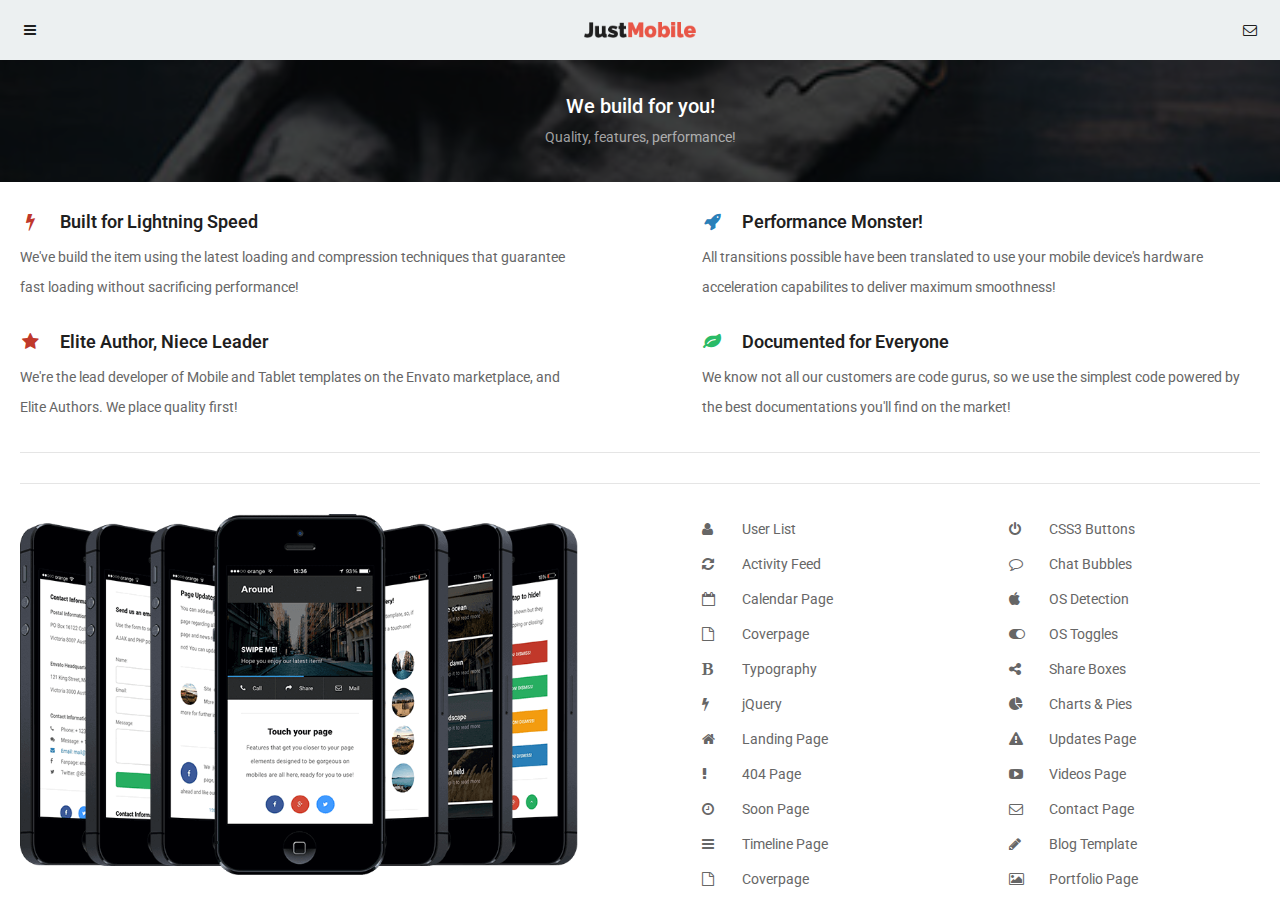
==== commit bc8dd478: "test 1" ====
--- a/www/index.html
+++ b/www/index.html
@@ -198,6 +198,7 @@
     <div id="page-content-scroll"><!--Enables this element to be scrolled -->        
         <div class="header-clear"></div>
 
+		<!--
         <div class="homepage-slider no-bottom">
             <div class="swiper-wrapper">
                 <div class="swiper-slide">
@@ -226,14 +227,18 @@
                 </div>
             </div>
         </div>
-        
+        -->
+		
+		<!--
         <div class="call-to-action full-bottom">
             <a href="#"><i class="fa fa-phone color-green-dark"></i>Call</a>
             <a href="#"><i class="fa fa-comment color-red-dark"></i> SMS</a>
             <a href="#"><i class="fa fa-envelope color-blue-dark"></i> Email</a>
             <div class="clear"></div>
         </div>
-        
+        -->
+		
+		<!--
         <div class="content">
             <h4 class="center-text bold">Elegantly powerful!</h4>
             <p class="boxed-text center-text half-bottom">
@@ -249,7 +254,9 @@
             </div>    
             <div class="decoration"></div>
         </div>
-        
+        -->
+		
+		
         <div class="content-strip">
             <div class="strip-content">
                 <h4>We build for you!</h4>
@@ -288,6 +295,7 @@
             <div class="decoration"></div>
         </div>
         
+		<!--
         <div class="content-strip">
             <div class="strip-content">
                 <h4>Feature filled</h4>
@@ -334,7 +342,10 @@
             </p>
         </div>
         <div class="clear"></div>
-
+		-->
+		
+		
+		<!--
         <div class="content"><div class="decoration"></div></div>
         
         <div class="content-strip">
@@ -346,7 +357,7 @@
             <div class="overlay"></div>
             <img class="preload-image" data-original="images/pictures/3.jpg" alt="img">
         </div>
-        
+        -->
         <div class="content">
             <div class="decoration"></div>
             <div class="container no-bottom">
@@ -391,7 +402,9 @@
             </div>
             <div class="decoration"></div>
         </div>
-            
+        
+
+		<!--
         <div class="content-strip strip-button">
             <div class="strip-content">
                 <h4>Still not convinced?</h4>
@@ -401,7 +414,9 @@
             <div class="overlay"></div>
             <img class="preload-image" data-original="images/pictures/3.jpg" alt="img">
         </div>
-        
+		-->
+		
+        <!--
         <div class="content"><div class="decoration"></div></div>
         
         <div class="quote-slider full-bottom">
@@ -450,7 +465,9 @@
                 </div>
             </div>
         </div>
-        
+        -->
+		
+		<!--
         <div class="content-strip">
             <div class="strip-content">
                 <h4>Meet our Team</h4>
@@ -460,7 +477,9 @@
             <div class="overlay"></div>
             <img class="preload-image" data-original="images/pictures/0.jpg" alt="img">
         </div>
-        
+        -->
+		
+		<!--
         <div class="staff-slider">
             <div class="swiper-wrapper">
                 <div class="swiper-slide staff-item">
@@ -513,7 +532,9 @@
         </div>
         
         <div class="content"><div class="decoration"></div></div>
-        
+		-->
+		
+        <!--
         <div class="content-fullscreen coverflow-strip">
             <h3 class="no-bottom">Featured Product</h3>
             <em class="small-text color-red-dark center-text">In an awesome coverflow slider!</em>
@@ -533,7 +554,9 @@
                 <a href="#" class="button button-green button-center full-bottom">Read More</a>
             </p>
         </div>
-
+		-->
+		
+		<!--
         <div class="content">
             <div class="decoration"></div>
             <h4 class="center-text">There's <span class="color-red-dark">much more</span> to see!</h4>
@@ -544,14 +567,19 @@
             <a href="#" class="button button-center button-red open-left-sidebar">Show me!</a>
             <div class="decoration"></div>
         </div>
-        
+        -->
+		
         <div class="footer footer-light">
+			<!--
             <div class="footer-content">
                 <a href="#" class="footer-logo"></a>
                 <p class="footer-text">
                     We aim to simplify your life by creating a beautiful and simple product that's feature rich and easy to use!
                 </p>
             </div>
+			-->
+			
+			<!--
             <div class="footer-socials">
                 <a href="#" class="scale-hover facebook-color"><i class="fa fa-facebook"></i></a>
                 <a href="#" class="scale-hover twitter-color"><i class="fa fa-twitter"></i></a>
@@ -561,6 +589,7 @@
                 <a href="#" class="scale-hover bg-night-dark back-to-top"><i class="fa fa-angle-up"></i></a>
                 <div class="clear"></div>
             </div>
+			-->
             <p class="footer-strip">Copyright <span id="copyright-year"></span> Enabled. All Rights Reserved</p>
         </div>
         <div class="footer-clear disabled"></div>
@@ -570,6 +599,7 @@
 </div>
     
 <!--Social Share Items. Leave at the bottom -->
+<!--
 <div class="share-bottom share-light">
     <h3>Share Page</h3>
     <div class="share-socials-bottom">
@@ -600,4 +630,5 @@
         <div class="clear"></div>
     </div>
 </div>
+-->
 </body>